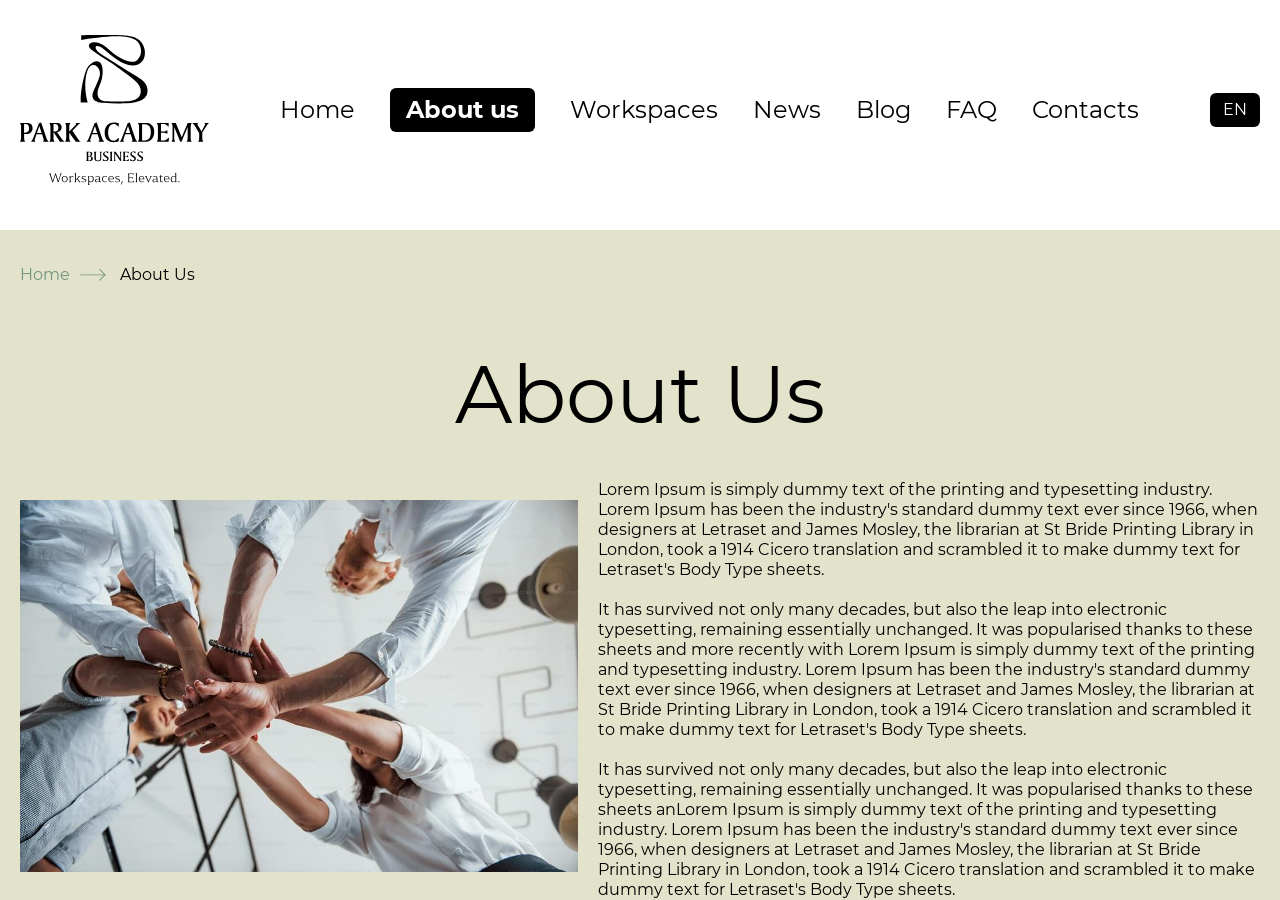
==== about.html @ 8acaa535 "8 commit" ====
<!DOCTYPE html>
<html lang="en" class="">

<head>
	<title>About</title>
	<meta charset="UTF-8">
	<meta name="format-detection" content="telephone=no">
	<!-- <style>body{opacity: 0;}</style> -->
	<link rel="stylesheet" href="css/style.min.css?_v=20261002105709">
	<link rel="shortcut icon" href="favicon.ico">
	<!-- <meta name="robots" content="noindex, nofollow"> -->
	<meta name="viewport" content="width=device-width, initial-scale=1.0">
</head>

<body class="main">
	<div class="wrapper">
		<header class="header">
			<div class="header__top">
				<div class="_container">
					<div class="header__burger">
						<span></span>
						<span></span>
						<span></span>
					</div>

					<a href="index.html" class="header__logo">
						<img src="img/logo-dark.svg" alt="Image">
					</a>

					<nav class="header__navigation">
						<a href="index.html" class="header__link ">Home</a>
						<a href="about.html" class="header__link active">About us</a>
						<a href="workspaces.html" class="header__link ">Workspaces</a>
						<a href="news.html" class="header__link ">News</a>
						<a href="news.html" class="header__link ">Blog</a>
						<a href="faq.html" class="header__link ">FAQ</a>
						<a href="contacts.html" class="header__link ">Contacts</a>
					</nav>

					<select name="lang">
						<option value="en">EN</option>
						<option value="az">AZ</option>
						<option value="ru">РУ</option>
					</select>
				</div>
			</div>
		</header>

		<div class="menu">
			<div class="menu__container">
				<nav class="menu__navigation">
					<a href="index.html" class="menu__link ">Home</a>
					<a href="about.html" class="menu__link active">About us</a>
					<a href="workspaces.html" class="menu__link ">Workspaces</a>
					<a href="news.html" class="menu__link ">News</a>
					<a href="news.html" class="menu__link ">Blog</a>
					<a href="faq.html" class="menu__link ">FAQ</a>
					<a href="contacts.html" class="menu__link ">Contacts</a>
				</nav>

				<div class="menu__contacts">
					<a href="tel:994102415005" class="menu__contact">
						<img src="img/icon/phone.svg" alt="Image">
						<span>+994 102 41 50 05</span>
					</a>
					<a href="tel:994123108040" class="menu__contact">
						<img src="img/icon/phone.svg" alt="Image">
						<span>+994 12 310 8040</span>
					</a>
					<a href="mailto:994102415005" class="menu__contact">
						<img src="img/icon/email.svg" alt="Image">
						<span>sales@parkacademy.az</span>
					</a>
				</div>

				<div class="menu__socials">
					<a href="#" class="menu__social">
						<img src="img/icon/instagram.svg" alt="Image">
					</a>
					<a href="#" class="menu__social">
						<img src="img/icon/linkeden.svg" alt="Image">
					</a>
				</div>
			</div>
		</div>

		<main class="page secondary">
			<div class="breadcrumbs">
				<div class="_container">
					<ul class="breadcrumbs__list">
						<li><a href="index.html" class="breadcrumbs__item link">Home</a></li>
						<li class="breadcrumbs__item">About Us</li>
					</ul>
				</div>
			</div>

			<section class="about-page">
				<div class="_container">
					<h2 class="about-page__title">About Us</h2>

					<div class="about-page__body">
						<img class="left" src="img/about/image02.jpg" alt="">
						<p>Lorem Ipsum is simply dummy text of the printing and typesetting industry. Lorem Ipsum has
							been the industry's standard dummy text ever since 1966, when designers at Letraset and
							James Mosley, the librarian at St Bride Printing Library in London, took a 1914 Cicero
							translation and scrambled it to make dummy text for Letraset's Body Type sheets. </p>
						<p>It has survived not only many decades, but also the leap into electronic typesetting,
							remaining essentially unchanged. It was popularised thanks to these sheets and more recently
							with Lorem Ipsum is simply dummy text of the printing and typesetting industry. Lorem Ipsum
							has been the industry's standard dummy text ever since 1966, when designers at Letraset and
							James Mosley, the librarian at St Bride Printing Library in London, took a 1914 Cicero
							translation and scrambled it to make dummy text for Letraset's Body Type sheets.</p>
						<p>It has survived not only many decades, but also the leap into electronic typesetting,
							remaining essentially unchanged. It was popularised thanks to these sheets anLorem Ipsum is
							simply dummy text of the printing and typesetting industry. Lorem Ipsum has been the
							industry's standard dummy text ever since 1966, when designers at Letraset and James Mosley,
							the librarian at St Bride Printing Library in London, took a 1914 Cicero translation and
							scrambled it to make dummy text for Letraset's Body Type sheets. </p>
						<p>It has survived not only many decades, but also the leap into electronic typesetting,
							remaining essentially unchanged. It was popularised thanks to these sheets and more recently
							with Lorem Ipsum is simply dummy text of the printing and typesetting industry. Lorem Ipsum
							has been the industry's standard dummy text ever since 1966, when designers at Letraset and
							James Mosley, the librarian at St Bride Printing Library in London, took a 1914 Cicero
							translation and scrambled it to make dummy text for Letraset's Body Type sheets. </p>
						<p>It has survived not only many decades, but also the leap into electronic typesetting,
							remaining essentially unchanged. It was popularised thanks to these sheets and more recently
							with desktop publishing software like Aldus PageMaker and Microsoft Word including versions
							of Lorem Ipsum. desktop publishing software like Aldus PageMaker and Microsoft Word
							including versions of Lorem Ipsum.d more recently with desktop publishing software like
							Aldus PageMaker and Microsoft Word including versions of Lorem Ipsum. desktop publishing
							software like Aldus PageMaker and Microsoft Word including versions of Lorem Ipsum.</p>
						<img class="right" src="img/about/image03.jpg" alt="">
						<p>Lorem Ipsum is simply dummy text of the printing and typesetting industry. Lorem Ipsum has
							been the industry's standard dummy text ever since 1966, when designers at Letraset and
							James Mosley, the librarian at St Bride Printing Library in London, took a 1914 Cicero
							translation and scrambled it to make dummy text for Letraset's Body Type sheets. </p>
						<p>It has survived not only many decades, but also the leap into electronic typesetting,
							remaining essentially unchanged. It was popularised thanks to these sheets and more recently
							with Lorem Ipsum is simply dummy text of the printing and typesetting industry. Lorem Ipsum
							has been the industry's standard dummy text ever since 1966, when designers at Letraset and
							James Mosley, the librarian at St Bride Printing Library in London, took a 1914 Cicero
							translation and scrambled it to make dummy text for Letraset's Body Type sheets.</p>
						<p>It has survived not only many decades, but also the leap into electronic typesetting,
							remaining essentially unchanged. It was popularised thanks to these sheets anLorem Ipsum is
							simply dummy text of the printing and typesetting industry. Lorem Ipsum has been the
							industry's standard dummy text ever since 1966, when designers at Letraset and James Mosley,
							the librarian at St Bride Printing Library in London, took a 1914 Cicero translation and
							scrambled it to make dummy text for Letraset's Body Type sheets. </p>
						<p>It has survived not only many decades, but also the leap into electronic typesetting,
							remaining essentially unchanged. It was popularised thanks to these sheets and more recently
							with Lorem Ipsum is simply dummy text of the printing and typesetting industry. Lorem Ipsum
							has been the industry's standard dummy text ever since 1966, when designers at Letraset and
							James Mosley, the librarian at St Bride Printing Library in London, took a 1914 Cicero
							translation and scrambled it to make dummy text for Letraset's Body Type sheets. </p>
						<p>It has survived not only many decades, but also the leap into electronic typesetting,
							remaining essentially unchanged. It was popularised thanks to these sheets and more recently
							with desktop publishing software like Aldus PageMaker and Microsoft Word including versions
							of Lorem Ipsum. desktop publishing software like Aldus PageMaker and Microsoft Word
							including versions of Lorem Ipsum.d more recently with desktop publishing software like
							Aldus PageMaker and Microsoft Word including versions of Lorem Ipsum. desktop publishing
							software like Aldus PageMaker and Microsoft Word including versions of Lorem Ipsum.</p>
					</div>
				</div>
			</section>

			<!-- <div class="info secondary">
				<div class="_container">
					<div class="info__body">
						<h1>SEO</h1>
						<p><a href="#">It has long been</a> known that readable content distracts a person evaluating a
							page's layout. The point of using Lorem Ipsum is that the text features a more or less
							natural distribution of letters—unlike, for example, "Here goes text. Here goes text"—making
							it resemble actual narrative text. Many desktop publishing and web design programs use Lorem
							Ipsum as a placeholder, and searching for the term "lorem ipsum" reveals numerous websites
							that are still in the early stages of development. Various versions of Lorem Ipsum have
							emerged over the years; some appeared by accident, while others were created intentionally
							(including humorous ones).</p>
						<blockquote>It has long been known that readable content distracts a person evaluating a page's
							layout. The point of using Lorem Ipsum is that the text features a more or less natural
							distribution of letters—unlike, for example, "Here goes text. Here goes text"—making it
							resemble actual narrative text.</blockquote>
						<p>It has long been known that readable content distracts a person evaluating a page's layout.
							The point of using Lorem Ipsum is that the text features a more or less natural distribution
							of letters—unlike, for example, "Here goes text. Here goes text"—making it resemble actual
							narrative text.</p>
						<ul>
							<li>Here goes text"—making it</li>
							<li>Here goes text"—making it</li>
						</ul>
						<p>It has long been known that readable content distracts a person evaluating a page's layout.
							The point of using Lorem Ipsum is that the text features a more or less natural distribution
							of letters—unlike, for example, "Here goes text. Here goes text"—making it resemble actual
							narrative text.</p>
						<ol>
							<li>Here goes text"—making it</li>
							<li>Here goes text"—making it</li>
						</ol>
						<table>
							<tr>
								<th>Table column name</th>
								<th>Table column name</th>
								<th>Table column name</th>
								<th>Table column name</th>
							</tr>
							<tr>
								<td>Table Content</td>
								<td>Here is also the content of the table</td>
								<td>Here is also the content of the table</td>
								<td>Table Content</td>
							</tr>
							<tr>
								<td>Table Content</td>
								<td>Here is also the content of the table</td>
								<td>Here is also the content of the table</td>
								<td>Table Content</td>
							</tr>
							<tr>
								<td>Table Content</td>
								<td>Here is also the content of the table</td>
								<td>Here is also the content of the table</td>
								<td>Table Content</td>
							</tr>
							<tr>
								<td>Table Content</td>
								<td>Here is also the content of the table</td>
								<td>Here is also the content of the table</td>
								<td>Table Content</td>
							</tr>
						</table>
						<h1>H1 Heading — 100 px</h1>
						<h2>H2 Heading — 70 px</h2>
						<h3>H3 Heading — 60 px</h3>
						<h4>H4 Heading — 45 px</h4>
						<h5>H5 Heading — 22 px</h5>
						<h6>H6 Heading — 20 px</h6>
					</div>
				</div>
			</div> -->
		</main>

		<footer class="footer">
			<div class="_container">
				<a href="index.html" class="footer__logo">
					<img src="img/logo-dark.svg" alt="Image">
				</a>

				<div class="footer__adress">Landau St.16, Baku, Azerbaijan</div>

				<div class="footer__contacts">
					<a href="tel:994102415005" class="footer__contact">
						<svg width="18" height="18" viewBox="0 0 18 18" fill="none" xmlns="http://www.w3.org/2000/svg">
							<path d="M1.75738 1.16935L2.63381 0.292922C3.02433 -0.0976021 3.6575 -0.0976027 4.04802 0.292922L6.84434 3.08924C7.23486 3.47976 7.23486 4.11292 6.84434 4.50345L4.92037 6.42741C4.60576 6.74203 4.52776 7.22266 4.72674 7.62062C5.87701 9.92116 7.74241 11.7866 10.043 12.9368C10.4409 13.1358 10.9215 13.0578 11.2362 12.7432L13.1601 10.8192C13.5507 10.4287 14.1838 10.4287 14.5743 10.8192L17.3707 13.6156C17.7612 14.0061 17.7612 14.6392 17.3707 15.0298L16.4942 15.9062C14.3829 18.0175 11.0403 18.2551 8.65158 16.4636L7.02212 15.2415C5.27859 13.9338 3.72977 12.385 2.42212 10.6415L1.20002 9.01199C-0.591519 6.62327 -0.353968 3.2807 1.75738 1.16935Z" />
						</svg>
						<span>+994 102 41 50 05</span>
					</a>
					<a href="tel:994123108040" class="footer__contact">
						<svg width="18" height="18" viewBox="0 0 18 18" fill="none" xmlns="http://www.w3.org/2000/svg">
							<path d="M1.75738 1.16935L2.63381 0.292922C3.02433 -0.0976021 3.6575 -0.0976027 4.04802 0.292922L6.84434 3.08924C7.23486 3.47976 7.23486 4.11292 6.84434 4.50345L4.92037 6.42741C4.60576 6.74203 4.52776 7.22266 4.72674 7.62062C5.87701 9.92116 7.74241 11.7866 10.043 12.9368C10.4409 13.1358 10.9215 13.0578 11.2362 12.7432L13.1601 10.8192C13.5507 10.4287 14.1838 10.4287 14.5743 10.8192L17.3707 13.6156C17.7612 14.0061 17.7612 14.6392 17.3707 15.0298L16.4942 15.9062C14.3829 18.0175 11.0403 18.2551 8.65158 16.4636L7.02212 15.2415C5.27859 13.9338 3.72977 12.385 2.42212 10.6415L1.20002 9.01199C-0.591519 6.62327 -0.353968 3.2807 1.75738 1.16935Z" />
						</svg>
						<span>+994 12 310 8040</span>
					</a>
				</div>

				<a href="mailto:sales@parkacademy.az" class="footer__mail">
					<svg width="24" height="18" viewBox="0 0 24 18" fill="none" xmlns="http://www.w3.org/2000/svg">
						<path d="M23.1396 5.00195C23.1414 5.3136 23.1426 5.6457 23.1426 6V12C23.1426 14.8284 23.1424 16.2424 22.2637 17.1211C21.385 17.9997 19.971 18 17.1426 18H6C3.17157 18 1.75759 17.9998 0.878906 17.1211C0.000226612 16.2424 0 14.8284 0 12V6C0 5.6457 0.000226101 5.3136 0.00195312 5.00195L10.5996 10.8906C11.2037 11.2262 11.9389 11.2262 12.543 10.8906L23.1396 5.00195ZM17.1426 0C19.971 0 21.385 0.00027047 22.2637 0.878906C22.7301 1.34533 22.9471 1.96266 23.0498 2.8623C22.9159 2.87472 22.7823 2.91392 22.6572 2.9834L11.5713 9.1416L0.485352 2.9834C0.35995 2.91377 0.225991 2.87461 0.0917969 2.8623C0.194464 1.9626 0.412464 1.34535 0.878906 0.878906C1.75759 0.000226594 3.17157 0 6 0H17.1426Z" />
					</svg>
					<span>sales@parkacademy.az</span>
				</a>

				<div class="footer__socials">
					<a href="#" class="footer__social">
						<svg width="20" height="20" viewBox="0 0 20 20" fill="none" xmlns="http://www.w3.org/2000/svg">
							<path d="M10 1.80723C12.6506 1.80723 13.0121 1.80723 14.0964 1.80723C14.7479 1.80723 15.1792 1.91733 15.502 2.0259C15.7711 2.11642 16.0317 2.23106 16.288 2.35321C16.591 2.49757 16.8497 2.63283 17.1084 2.89157C17.4699 3.25301 17.7108 3.61446 17.8313 4.09639C17.9518 4.45783 18.0723 4.93976 18.1928 5.90362C18.1928 6.98795 18.1928 7.22892 18.1928 10C18.1928 12.7711 18.1928 13.0121 18.1928 14.0964C18.1928 14.7479 18.0827 15.1792 17.9741 15.502C17.8836 15.7711 17.7689 16.0317 17.6468 16.288C17.5024 16.591 17.3672 16.8497 17.1084 17.1084C16.747 17.4699 16.3855 17.7108 15.9036 17.8313C15.5422 17.9518 15.0602 18.0723 14.0964 18.1928C13.0121 18.1928 12.7711 18.1928 10 18.1928C7.22892 18.1928 6.98795 18.1928 5.90362 18.1928C5.25208 18.1928 4.82076 18.0827 4.498 17.9741C4.2289 17.8836 3.96826 17.7689 3.71197 17.6468C3.40904 17.5024 3.1503 17.3672 2.89157 17.1084C2.53012 16.747 2.28916 16.3855 2.16868 15.9036C2.04819 15.5422 1.92771 15.0602 1.80723 14.0964C1.80723 13.0121 1.80723 12.7711 1.80723 10C1.80723 7.22892 1.80723 6.98795 1.80723 5.90362C1.80723 5.25208 1.91733 4.82076 2.0259 4.498C2.11642 4.2289 2.23106 3.96826 2.3532 3.71196C2.49757 3.40904 2.63283 3.1503 2.89157 2.89157C3.25301 2.53012 3.61446 2.28916 4.09639 2.16868C4.45783 2.04819 4.93976 1.92771 5.90362 1.80723C6.98795 1.80723 7.3494 1.80723 10 1.80723ZM10 0C7.22892 0 6.98795 0 5.90362 0C4.81928 0 4.09639 0.240965 3.49398 0.481928C2.89157 0.722892 2.28916 1.08434 1.68675 1.68675C1.08434 2.28916 0.843374 2.77109 0.481928 3.49398C0.240965 4.09639 0.120482 4.81928 0 5.90362C0 6.98795 0 7.3494 0 10C0 12.7711 0 13.0121 0 14.0964C0 15.1807 0.240965 15.9036 0.481928 16.506C0.722892 17.1084 1.08434 17.7108 1.68675 18.3133C2.28916 18.9157 2.77109 19.1566 3.49398 19.5181C4.09639 19.759 4.81928 19.8795 5.90362 20C6.98795 20 7.3494 20 10 20C12.6506 20 13.0121 20 14.0964 20C15.1807 20 15.9036 19.759 16.506 19.5181C17.1084 19.2771 17.7108 18.9157 18.3133 18.3133C18.9157 17.7108 19.1566 17.2289 19.5181 16.506C19.759 15.9036 19.8795 15.1807 20 14.0964C20 13.0121 20 12.6506 20 10C20 7.3494 20 6.98795 20 5.90362C20 4.81928 19.759 4.09639 19.5181 3.49398C19.2771 2.89157 18.9157 2.28916 18.3133 1.68675C17.7108 1.08434 17.2289 0.843374 16.506 0.481928C15.9036 0.240965 15.1807 0.120482 14.0964 0C13.0121 0 12.7711 0 10 0Z" />
							<path d="M10 4.81928C7.10843 4.81928 4.81928 7.10843 4.81928 10C4.81928 12.8916 7.10843 15.1807 10 15.1807C12.8916 15.1807 15.1807 12.8916 15.1807 10C15.1807 7.10843 12.8916 4.81928 10 4.81928ZM10 13.3735C8.19277 13.3735 6.62651 11.9277 6.62651 10C6.62651 8.19277 8.07229 6.62651 10 6.62651C11.8072 6.62651 13.3735 8.07229 13.3735 10C13.3735 11.8072 11.8072 13.3735 10 13.3735Z" />
							<path d="M15.3012 5.90362C15.9666 5.90362 16.506 5.3642 16.506 4.6988C16.506 4.03339 15.9666 3.49398 15.3012 3.49398C14.6358 3.49398 14.0964 4.03339 14.0964 4.6988C14.0964 5.3642 14.6358 5.90362 15.3012 5.90362Z" />
						</svg>
					</a>
					<a href="#" class="footer__social">
						<svg width="15" height="15" viewBox="0 0 15 15" fill="none" xmlns="http://www.w3.org/2000/svg">
							<path d="M15 8.7444V12.6457C15 13.5373 14.2772 14.2601 13.3857 14.2601C12.4941 14.2601 11.7713 13.5373 11.7713 12.6457V9.08072C11.7713 7.80269 11.3004 6.92825 10.157 6.92825C9.28251 6.92825 8.74439 7.53363 8.5426 8.07175C8.47534 8.27354 8.40807 8.5426 8.40807 8.87892V12.6519C8.40807 13.5401 7.68808 14.2601 6.79993 14.2601C5.90694 14.2601 5.18484 13.535 5.19031 12.642C5.20104 10.8919 5.21475 8.11182 5.20699 6.31437C5.20309 5.41012 5.95146 4.64126 6.85572 4.64126H8.11627C8.27743 4.64126 8.40807 4.7719 8.40807 4.93306C8.40807 5.22901 8.8483 5.36877 9.06794 5.17042C9.55051 4.73463 10.2572 4.3722 11.3004 4.3722C13.3856 4.3722 15 5.78475 15 8.7444ZM1.81614 0C0.739908 0 0 0.73991 0 1.68161C0 2.62332 0.672645 3.36323 1.74888 3.36323C2.89238 3.36323 3.56502 2.62332 3.56502 1.68161C3.63229 0.672646 2.95964 0 1.81614 0ZM0.201793 12.6457C0.201793 13.5373 0.924562 14.2601 1.81614 14.2601C2.70772 14.2601 3.43049 13.5373 3.43049 12.6457V6.25561C3.43049 5.36403 2.70772 4.64126 1.81614 4.64126C0.924562 4.64126 0.201793 5.36403 0.201793 6.25561V12.6457Z" />
						</svg>
					</a>
				</div>

				<div class="footer__copy">© 2026 Park Academy</div>
			</div>
		</footer>
	</div>
	<script src="js/app.min.js?_v=20261002105709"></script>
</body>

</html>
---- css/style.min.css ----
@font-face{font-family:Montserrat;font-display:swap;src:url(../fonts/Montserrat-Bold.woff2) format("woff2");font-weight:700;font-style:normal}@font-face{font-family:Montserrat;font-display:swap;src:url(../fonts/Montserrat-Regular.woff2) format("woff2");font-weight:400;font-style:normal}@font-face{font-family:PlusJakartaSans;font-display:swap;src:url(../fonts/PlusJakartaSans-Regular.woff2) format("woff2");font-weight:400;font-style:normal}*{padding:0;margin:0;border:0}*,*::after,*::before{box-sizing:border-box}*::after,*::before{display:inline-block}body,html{height:100%;overflow:hidden;min-width:320px}body{color:#000;font-family:Montserrat,sans-serif;font-size:1rem;line-height:1.25;-ms-text-size-adjust:100%;-moz-text-size-adjust:100%;-webkit-text-size-adjust:100%;-webkit-font-smoothing:antialiased;-moz-osx-font-smoothing:grayscale}button,input,textarea{font-family:Montserrat,sans-serif;font-size:inherit;line-height:inherit;color:inherit;background-color:rgba(0,0,0,0)}input,textarea{width:100%}label{display:inline-block}button,option,select{cursor:pointer}a{display:inline-block;color:inherit;text-decoration:none}ul li{list-style:none}img{vertical-align:top}h1,h2,h3,h4,h5,h6{font-weight:inherit;font-size:inherit}html{scroll-behavior:smooth}.main{background-color:#fff}.main-main{background-color:#e3e2ca}.wrapper{height:100%;display:flex;flex-direction:column;overflow-y:auto;overflow-x:hidden;-webkit-overflow-scrolling:touch}.wrapper>main{flex:1 1 auto}.wrapper>*{min-width:0}.lock .wrapper{overflow:hidden;touch-action:none;-ms-scroll-chaining:none;overscroll-behavior:none}.page.secondary{background-color:#e3e2ca}._container{padding:0 14px}.header{position:relative;padding:30px 0 15px;background-color:#fff}.header.header-main{height:100vh;padding:30px 0 60px;background-color:#000}.loaded .header.header-main{height:auto}.header__top{position:relative}.menu-active .header__top{z-index:32}.header__top ._container{display:flex;align-items:center;justify-content:space-between;gap:10px}.header__burger{position:relative;width:38px;height:25px}.header__burger span{position:absolute;left:0;width:100%;height:3px;background-color:#000;transition:all .5s ease}.header-main .header__burger span{background-color:#fff}.menu-active .header__burger span{background-color:#000}.menu-active .header__burger span:first-child{top:calc(50% - 1.5px);-webkit-transform:rotate(45deg);transform:rotate(45deg)}.menu-active .header__burger span:nth-child(2){opacity:0;visibility:hidden}.menu-active .header__burger span:last-child{top:calc(50% - 1.5px);-webkit-transform:rotate(-45deg);transform:rotate(-45deg)}.header__burger span:first-child{top:0}.header__burger span:nth-child(2){top:calc(50% - 1.5px);width:22px}.header__burger span:last-child{bottom:0}.header__logo{height:78px;transition:all .5s ease}.menu-active .header__logo{opacity:0;visibility:hidden}.header__logo img{height:100%}.header__navigation{display:none}.header__video{position:relative;margin:20px 0 5px;padding-top:55%;overflow:hidden}.header__video::before{content:"";position:absolute;z-index:2;top:0;left:0;width:100%;height:100%;background:linear-gradient(to bottom,rgba(0,0,0,.65) 0,rgba(0,0,0,.05) 100%)}.header__video video{position:absolute;z-index:1;top:50%;left:50%;-webkit-transform:translate(-50%,-50%);transform:translate(-50%,-50%);width:100%;height:100%;-o-object-fit:cover;object-fit:cover}.header__content{position:relative}.header__title{margin-bottom:20px;max-width:880px;font-size:53px;font-weight:700;font-family:PlusJakartaSans,sans-serif;color:#fff;opacity:0;-webkit-transform:translateX(-200px);transform:translateX(-200px);transition:all 2s cubic-bezier(.16,1,.3,1)}.header__title._watcher-view{opacity:1;-webkit-transform:translateX(0);transform:translateX(0)}.header__border{margin-bottom:35px;height:14px;background-color:#73957f;border-radius:18px;opacity:0;width:0;transition:all 2s cubic-bezier(.16,1,.3,1)}.header__border._watcher-view{opacity:1;width:35%}.header__text{margin-bottom:35px;max-width:850px;font-family:PlusJakartaSans,sans-serif;color:#fff;opacity:0;-webkit-transform:scale(0);transform:scale(0);transition:all 2s cubic-bezier(.16,1,.3,1)}.header__text._watcher-view{opacity:1;-webkit-transform:scale(1);transform:scale(1)}.header__button-container{display:flex;justify-content:flex-start}.header__button-container._watcher-view .header__button{opacity:1;-webkit-transform:translateY(0);transform:translateY(0)}.header__button{opacity:0;-webkit-transform:translateY(200px);transform:translateY(200px);transition:all 2s cubic-bezier(.16,1,.3,1)}.menu{position:fixed;z-index:30;top:0;left:0;width:100%;height:100vh;background-color:#fff;background-image:url(../img/logo-bg.svg);background-position:center;background-size:auto 100%;background-repeat:no-repeat;overflow:hidden;-webkit-transform:scale(0);transform:scale(0);opacity:0;visibility:hidden;transition:all .8s ease}.menu.active{-webkit-transform:scale(1);transform:scale(1);opacity:1;visibility:visible}.menu__container{position:absolute;top:110px;left:0;width:100%;height:calc(100vh - 110px);padding:0 15px 60px;overflow-y:auto}.menu__navigation{margin-bottom:50px;display:flex;flex-direction:column;align-items:flex-start;gap:25px}.menu__link{font-size:32px}.menu__link.active{padding:7px 16px;color:#fff;background-color:#000;border-radius:6px}.menu__contacts{margin-bottom:25px;display:flex;flex-direction:column;gap:30px}.menu__contact{display:flex;align-items:center;gap:7px}.menu__contact span{font-size:24px;font-weight:700;white-space:nowrap}.menu__socials{display:flex;gap:35px}.menu__social{width:40px;height:40px}.menu__social img{width:100%;height:100%}.footer{padding:80px 0}.footer ._container{display:flex;flex-direction:column;align-items:center}.footer__logo{margin-bottom:40px;height:190px}.footer__logo img{height:100%}.footer__adress{margin-bottom:70px;font-size:24px;text-align:center}.footer__contacts{margin-bottom:40px;display:flex;flex-direction:column;align-items:center;gap:20px}.footer__contact{display:flex;align-items:center;gap:15px}.footer__contact svg{width:20px;height:20px;fill:#000;transition:fill .5s ease}.footer__contact span{font-size:24px;font-weight:700;transition:color .5s ease}.footer__mail{margin-bottom:40px;display:flex;align-items:center;gap:15px}.footer__mail svg{width:25px;height:20px;fill:#000;transition:fill .5s ease}.footer__mail span{font-size:24px;font-weight:700;transition:color .5s ease}.footer__socials{margin-bottom:40px;display:flex;justify-content:center;gap:35px}.footer__social{display:flex;align-items:center;justify-content:center;width:40px;height:40px;background-color:#73957f;border:2px solid #73957f;border-radius:6px;transition:all .5s ease}.footer__social svg{width:20px;height:20px;fill:#e3e2ca;transition:fill .5s ease}.footer__copy{text-align:center}body::after{content:"";background-color:rgba(31,41,34,.95);position:fixed;width:100%;height:100%;top:0;left:0;opacity:0;transition:opacity .8s ease 0s;pointer-events:none;z-index:149}.popup_show body::after{opacity:1}.popup{position:fixed;top:0;left:0;bottom:0;right:0;transition:visibility .8s ease 0s;visibility:hidden;pointer-events:none}.popup.popup_show{z-index:150;visibility:visible;overflow:hidden;pointer-events:auto}.popup.popup_show .popup__content{visibility:visible;-webkit-transform:scale(1);transform:scale(1)}.popup__wrapper{display:flex;flex-direction:column;align-items:center;flex:1 1 auto;width:100%;height:100%;display:flex;justify-content:center;align-items:center}.popup__content{position:relative;display:flex;flex-direction:column;gap:20px;padding:95px 0 0;visibility:hidden;-webkit-transform:scale(0);transform:scale(0);transition:-webkit-transform .3s ease 0s;transition:transform .3s ease 0s;transition:transform .3s ease 0s,-webkit-transform .3s ease 0s;width:100%;max-width:880px;height:100%}.popup__close{position:absolute;top:50px;left:15px;margin-bottom:25px;width:22px;height:22px;cursor:pointer}.popup__close::after,.popup__close::before{content:"";display:block;position:absolute;top:50%;left:50%;width:30px;height:3px;background-color:#fff;border-radius:20px;transition:all .5s ease}.popup__close::before{-webkit-transform:translate(-50%,-50%) rotate(45deg);transform:translate(-50%,-50%) rotate(45deg)}.popup__close::after{-webkit-transform:translate(-50%,-50%) rotate(-45deg);transform:translate(-50%,-50%) rotate(-45deg)}.popup__title{font-size:30px;line-height:120%;font-weight:700;text-align:center}.popup__form{display:flex;flex-direction:column;align-items:center;gap:10px}.popup__form-title{margin-bottom:10px;align-self:start;line-height:120%}.popup__button{position:relative;margin-top:30px;padding:10px 20px!important;cursor:pointer}.popup__button input{display:block;position:absolute;z-index:2;top:0;left:0;width:100%;height:100%;opacity:0;cursor:pointer}.select{min-width:0;position:relative;width:50px}.select__body{position:relative}.select__title{position:relative;z-index:2;cursor:pointer;width:100%}.select__value{display:flex;min-width:0;align-items:center;padding:7px 10px;text-align:center;gap:.625rem;color:#fff;background-color:#000;border-radius:6px;transition:all .5s ease}.header-main .select__value{background-color:#73957f}.menu-active .select__value{background-color:#000}._select-open .select__value{border-radius:6px 6px 0 0}.select.error .select__value{color:red}.select__content{flex:1 1 auto;overflow:hidden;font-size:16px;text-transform:uppercase;text-overflow:ellipsis;white-space:nowrap}.select__options{position:absolute;z-index:1;left:0;top:100%;min-width:100%;padding:0;color:#fff;background-color:#000;border-radius:0 0 6px 6px;overflow:hidden}.header-main .select__options{top:calc(100% - 1px);color:#73957f;background-color:#e3e2ca}.menu-active .select__options{top:100%;color:#fff;background-color:#000}.select__scroll{display:flex;flex-direction:column;overflow-y:auto}.select__scroll::-webkit-scrollbar{width:4px}.select__scroll::-webkit-scrollbar-track{background:#fff}.select__scroll::-webkit-scrollbar-thumb{background:#888;border-radius:4px}.select__scroll::-webkit-scrollbar-thumb:hover{background:#555}.select__option{position:relative;width:100%;padding:10px;transition:all .5s ease}.select__option::before{content:"";position:absolute;top:0;left:3px;width:calc(100% - 6px);height:1px;background-color:#fff}.header-main .select__option::before{background-color:#73957f}.menu-active .select__option::before{background-color:#fff}.select__option._select-selected{color:#73957f}.select__row{display:flex;align-items:center;gap:12px}.select__asset img{height:20px}.select__label{flex-shrink:0;white-space:nowrap}.button{padding:30px 60px;display:flex;justify-content:center;align-items:center;gap:10px;background-color:#73957f;border:1px solid #73957f;border-radius:28px;transition:all .5s ease}.button span{color:#fff;transition:color .5s ease}.button svg{transition:all .5s ease}.button.stroke svg{stroke:#fff}.button.fill svg{fill:#fff}.button.secondary{background-color:#e3e2ca;border:1px solid #e3e2ca}.button.secondary span{color:#000}.button.secondary.stroke svg{stroke:#000}.button.secondary.fill svg{fill:#000}.button.brown span{color:#e3e2ca}.button.brown.stroke svg{stroke:#e3e2ca}.button.brown.fill svg{fill:#e3e2ca}.section{padding:80px 0}.section__title{margin-bottom:25px;font-size:60px}.about{padding:45px 0 80px;background-image:url(../img/logo-bg.svg);background-position:center;background-size:auto 100%;background-repeat:no-repeat}.about__body{display:flex;flex-direction:column;gap:25px}.about__image{position:relative;padding-top:68%;overflow:hidden;border-radius:28px}.about__image img{position:absolute;top:50%;left:50%;-webkit-transform:translate(-50%,-50%);transform:translate(-50%,-50%);width:100%;height:100%;-o-object-fit:cover;object-fit:cover}.about__content-inner{display:flex;flex-direction:column;gap:20px}.about__content-title{font-size:40px;text-transform:uppercase}.about__text{font-family:PlusJakartaSans,sans-serif}.about__button{margin-top:25px;padding:30px 10px}.work-main{background-color:#fff}.work-main__title{margin-bottom:110px;font-size:45px}.work-main__body{margin-bottom:50px;display:flex;flex-direction:column;gap:50px;min-width:0}.work-main__gallery{position:relative;aspect-ratio:364/230}.work-main__gallery-slide{position:absolute;top:0;left:0;width:100%;height:100%;display:flex;align-items:center;gap:14px;background-color:#fff;opacity:1;-webkit-transform:scale(1);transform:scale(1);transition:opacity 1.5s ease,visibility 1.5s ease,-webkit-transform 1.5s ease;transition:opacity 1.5s ease,transform 1.5s ease,visibility 1.5s ease;transition:opacity 1.5s ease,transform 1.5s ease,visibility 1.5s ease,-webkit-transform 1.5s ease}.work-main__gallery-slide[hidden]{opacity:0;visibility:hidden;pointer-events:none;-webkit-transform:scale(0);transform:scale(0)}.work-main__gallery-left{flex:0 0 calc(45% - 7px);width:calc(45% - 7px);display:flex;align-items:center;height:100%}.work-main__gallery-left .work-main__gallery-image{width:100%;aspect-ratio:165/190}.work-main__gallery-image{position:relative;overflow:hidden;border-radius:28px}.work-main__gallery-image img{position:absolute;left:50%;top:50%;-webkit-transform:translate(-50%,-50%);transform:translate(-50%,-50%);width:100%;height:100%;-o-object-fit:cover;object-fit:cover}.work-main__gallery-right{flex:0 0 calc(55% - 7px);width:calc(55% - 7px);height:100%;display:flex;flex-direction:column;gap:14px}.work-main__gallery-right .work-main__gallery-image{flex:0 0 calc(50% - 7px);height:calc(50% - 7px)}.work-main__gallery-right .work-main__gallery-image:first-child{width:100%}.work-main__gallery-right .work-main__gallery-image:last-child{width:85%}.work-main__navigation{display:flex;flex-direction:column;gap:5px}.work-main__nav-item{padding:20px 0;display:flex;align-items:center;gap:0;background-color:rgba(0,0,0,0);border-radius:28px;cursor:pointer;opacity:0;-webkit-transform:translateX(400px);transform:translateX(400px);transition:background-color .5s ease,opacity 2s cubic-bezier(.16,1,.3,1),-webkit-transform 2s cubic-bezier(.16,1,.3,1);transition:background-color .5s ease,opacity 2s cubic-bezier(.16,1,.3,1),transform 2s cubic-bezier(.16,1,.3,1);transition:background-color .5s ease,opacity 2s cubic-bezier(.16,1,.3,1),transform 2s cubic-bezier(.16,1,.3,1),-webkit-transform 2s cubic-bezier(.16,1,.3,1)}._watcher-view>.work-main__nav-item{opacity:1;-webkit-transform:translateX(0);transform:translateX(0)}.work-main__nav-item:hover:not(._tab-active) span{color:#73957f}.work-main__nav-item._tab-active{padding:20px 30px;gap:10px;background-color:#e3e2ca;cursor:default}.work-main__nav-item._tab-active img{width:33px;opacity:1;visibility:visible}.work-main__nav-item img{width:0;height:33px;opacity:0;visibility:hidden;transition:all .3s ease}.work-main__nav-item span{font-size:20px;transition:all .3s ease}.work-main__footer{display:flex;flex-direction:column;gap:40px}.work-main__footer._watcher-view .work-main__button-wrap{opacity:1;-webkit-transform:translateX(0);transform:translateX(0)}.work-main__button-wrap{max-width:300px;opacity:0;transition:all 2s cubic-bezier(.16,1,.3,1)}.work-main__button-wrap:first-child{-webkit-transform:translateX(-400px);transform:translateX(-400px)}.work-main__button-wrap:last-child{-webkit-transform:translateX(400px);transform:translateX(400px)}.work-main__button{gap:15px;padding:25px}.news-main{background-image:url(../img/logo-bg.svg);background-position:center 50px;background-size:auto 650px;background-repeat:no-repeat}.news-main__subtitle{display:none}.news-main__body{display:flex;flex-wrap:wrap;gap:24px;margin-bottom:45px}.news-main__item{flex:0 0 100%;width:100%;display:flex;flex-direction:column;border-radius:14px;transition:box-shadow .5s ease}.news-main__item._watcher-view .news-main__item-wrap{opacity:1;-webkit-transform:translateY(0);transform:translateY(0)}.news-main__item-wrap{display:flex;flex-direction:column;padding-bottom:30px;width:100%;height:100%;background-color:#ebe7dd;border-radius:14px;overflow:hidden;opacity:0;-webkit-transform:translateY(400px);transform:translateY(400px);transition:box-shadow .5s ease,opacity 2s cubic-bezier(.16,1,.3,1),-webkit-transform 2s cubic-bezier(.16,1,.3,1);transition:box-shadow .5s ease,opacity 2s cubic-bezier(.16,1,.3,1),transform 2s cubic-bezier(.16,1,.3,1);transition:box-shadow .5s ease,opacity 2s cubic-bezier(.16,1,.3,1),transform 2s cubic-bezier(.16,1,.3,1),-webkit-transform 2s cubic-bezier(.16,1,.3,1)}.news-main__item-image{position:relative;margin-bottom:15px;padding-top:80%;overflow:hidden}.news-main__item-image img{position:absolute;top:50%;left:50%;-webkit-transform:translate(-50%,-50%);transform:translate(-50%,-50%);width:100%;height:100%;-o-object-fit:cover;object-fit:cover}.news-main__item-row{margin-bottom:30px;display:flex;align-items:center;gap:45px;padding:0 15px;color:#73957f}.news-main__item-num{font-size:22px;font-weight:700}.news-main__item-date{font-size:22px}.news-main__item-title{flex:1 1 auto;margin-bottom:90px;padding:0 15px;font-size:32px;font-weight:700}.news-main__item-btn-wrap{padding:0 15px;display:flex;justify-content:start}.news-main__item-btn{padding:16px 40px}.news-main__btn-wrap{display:flex;justify-content:start}.news-main__btn-wrap._watcher-view .news-main__btn{opacity:1;-webkit-transform:translateY(0);transform:translateY(0)}.news-main__btn{padding:25px 40px;font-size:24px;opacity:0;-webkit-transform:translateY(400px);transform:translateY(400px);transition:all 2s cubic-bezier(.16,1,.3,1)}.blog{padding:80px 0 50px 0;background-color:#fff}.blog__body{display:flex;flex-direction:column;gap:80px}.blog__content{display:flex;flex-direction:column;gap:20px}.blog__image{position:relative;padding-top:115%;border-radius:28px;overflow:hidden;transition:box-shadow .5s ease}.blog__image img{position:absolute;top:50%;left:50%;-webkit-transform:translate(-50%,-50%);transform:translate(-50%,-50%);width:100%;height:100%;-o-object-fit:cover;object-fit:cover}.blog__date{text-transform:uppercase}.blog__content-title{font-size:40px}.blog__text{font-family:PlusJakartaSans,sans-serif}.blog__btn-wrap{display:flex;justify-content:start;margin-top:30px}.blog__btn{padding:25px 60px}.blog__btn span{font-size:24px}.blog__list{display:flex;flex-direction:column;gap:30px}.blog__article{padding-bottom:30px;border-bottom:1px solid #000}.blog__article:last-child{padding-bottom:0;border-bottom:none}.blog__article-wrap{display:flex;flex-direction:column;gap:15px;border-radius:28px;transition:box-shadow .5s ease}.blog__article-img{position:relative;padding-top:53%;border-radius:28px;overflow:hidden}.blog__article-img img{position:absolute;top:50%;left:50%;-webkit-transform:translate(-50%,-50%);transform:translate(-50%,-50%);width:100%;height:100%;-o-object-fit:cover;object-fit:cover}.blog__article-content{display:flex;flex-direction:column;gap:15px}.blog__article-date{text-transform:uppercase}.blog__article-title{font-size:24px}.info{padding:40px 0 80px;background-color:#fff}.info.secondary{background-color:rgba(0,0,0,0)}.info.secondary blockquote{background-color:#fff}.info.secondary table td,.info.secondary table th{background-color:#fff}.info__body{display:flex;flex-direction:column;gap:20px}.info__body h1{font-size:60px}.info__body h1:first-child{text-align:center}.info__body h2{font-size:50px}.info__body h3{font-size:32px}.info__body h4{font-size:22px}.info__body h5{font-size:20px}.info__body h6{font-size:18px}.info__body img{display:inline-block;width:100%}.info__body a{color:#73957f;text-decoration:underline;transition:all .5s ease}.info__body blockquote{padding:25px 20px;background-color:#e3e2ca;border-radius:10px}.info__body ol,.info__body ul{display:flex;flex-direction:column;gap:5px}.info__body ol li,.info__body ul li{list-style-position:inside}.info__body ul li{list-style-type:disc}.info__body table{width:100%;border-collapse:collapse}.info__body table td,.info__body table th{padding:12px 15px;min-width:200px}.info__body table th{text-align:left;color:#000;border:1px solid #b5b5b5}.info__body table td{border:1px solid #b5b5b5}.info__body table tr:nth-child(2) td{border-top:none}.info__table{width:100%;padding-bottom:10px;overflow-x:auto}.breadcrumbs{padding-top:20px}.breadcrumbs__list{display:flex;gap:50px;padding-bottom:5px;overflow-x:auto}.breadcrumbs__item{display:flex;align-items:center;font-size:14px;white-space:nowrap}.breadcrumbs__item.link{position:relative;color:#73957f;transition:color .5s ease}.breadcrumbs__item.link::after{content:"";position:absolute;top:calc(50% - 6px);left:calc(100% + 10px);width:26px;height:12px;background:url(../img/icon/arrow-bc.svg) center/100% no-repeat}.workspaces{padding:45px 0 50px}.workspaces__title{font-size:50px}.workspaces__section{margin-bottom:85px}.workspaces__section:last-child{margin-bottom:0}.workspaces__section-title{margin-bottom:20px;font-size:35px}.workspaces__body{display:flex;flex-direction:column;gap:20px}.workspaces__gallery{display:flex;align-items:center;gap:14px;width:100%;aspect-ratio:365/230}.workspaces__gallery-left{flex:0 0 calc(45% - 7px);width:calc(45% - 7px);height:100%;display:flex;align-items:center}.workspaces__gallery-left .workspaces__gallery-image{width:100%;height:100%}.workspaces__gallery-left .workspaces__gallery-image.small{height:80%}.workspaces__gallery-image{position:relative;border-radius:14px;overflow:hidden}.workspaces__gallery-image img{position:absolute;left:50%;top:50%;-webkit-transform:translate(-50%,-50%);transform:translate(-50%,-50%);width:100%;height:100%;-o-object-fit:cover;object-fit:cover}.workspaces__gallery-right{flex:0 0 calc(55% - 7px);width:calc(55% - 7px);height:100%;display:flex;flex-direction:column;gap:14px}.workspaces__gallery-right .workspaces__gallery-image{flex:0 0 calc(50% - 7px);height:calc(50% - 7px);width:100%}.workspaces__gallery-right .workspaces__gallery-image.small{width:85%}.workspaces__content-inner{display:flex;flex-direction:column}.workspaces__content-title{margin-bottom:15px;font-size:25px}.workspaces__content-body{margin-bottom:45px;display:flex;flex-direction:column;gap:15px}.workspaces__content-body h5{font-weight:700}.workspaces__content-body ul{display:inline-flex;flex-direction:column;gap:5px}.workspaces__content-body ul li{list-style-type:disc;list-style-position:inside}.workspaces__button{padding:30px 20px;width:100%;max-width:500px}.news{padding:65px 0 50px}.news__title{margin-bottom:35px;font-size:50px}.news__body{display:flex;flex-wrap:wrap;gap:24px}.news__item{flex:0 0 100%;width:100%;display:flex;flex-direction:column;transition:box-shadow .5s ease}.news__item._watcher-view .news__item-wrap{opacity:1;-webkit-transform:translateY(0);transform:translateY(0)}.news__item-wrap{display:flex;flex-direction:column;padding:12px;width:100%;height:100%;background-color:#fff;opacity:0;-webkit-transform:translateY(400px);transform:translateY(400px);transition:all 2s cubic-bezier(.16,1,.3,1)}.news__item-date{margin-bottom:25px;font-size:14px;text-align:center;color:#73957f}.news__item-title{flex:1 1 auto;margin-bottom:5px;font-size:20px;font-weight:700;text-transform:uppercase}.news__item-content{position:relative;padding-top:95%;overflow:hidden}.news__item-content img{position:absolute;z-index:1;top:50%;left:50%;width:100%;height:100%;-o-object-fit:cover;object-fit:cover;-webkit-transform:translate(-50%,-50%);transform:translate(-50%,-50%)}.news__item-text{position:absolute;z-index:2;top:0;left:0;width:100%;min-height:83px;padding:16px 12px;background-color:rgba(255,255,255,.85);font-size:14px}.news__item-btn{position:absolute;z-index:2;right:10px;bottom:10px;padding:10px;display:flex;align-items:center;gap:14px;background-color:rgba(255,255,255,.5);transition:all .5s ease}.news__item-btn span{font-size:16px}.news__item-btn img{position:static;-webkit-transform:translate(0,0);transform:translate(0,0);width:45px;height:12px}.article{padding:45px 0 0}.article__date{margin-bottom:25px}.article__title{margin-bottom:35px;font-size:50px}.article__content p{margin-bottom:20px}.article__content p:last-child{margin-bottom:0}.article__content img{display:inline-block;margin-bottom:20px;width:100%}.faq{padding:45px 0 80px}.faq__spollers{display:flex;flex-direction:column;gap:20px;max-width:1200px;margin:0 auto}.faq__item{border:1px solid #000}.faq__item-title{position:relative;padding:10px 60px 10px 15px;font-size:20px;font-weight:700;list-style:none}.faq__item-title::after{content:"";position:absolute;top:50%;right:20px;width:22px;height:11px;background-color:#000;-webkit-transform:translateY(-50%);transform:translateY(-50%);background:url(../img/icon/arrow-slide.svg) no-repeat center center;transition:all .5s ease}.faq__item-title._spoller-active::after{-webkit-transform:translateY(-50%) rotateX(180deg);transform:translateY(-50%) rotateX(180deg)}.faq__item-body{padding:10px 40px 25px 40px}.contacts{padding:45px 0 80px}.contacts__title{margin-bottom:45px;font-size:50px;text-align:center}.contacts__info{margin-bottom:80px;display:flex;flex-direction:column;align-items:center}.contacts__adress{margin-bottom:35px;font-size:30px;font-weight:700;text-align:center}.contacts__contacts{margin-bottom:35px;display:flex;flex-direction:column;align-items:center;gap:15px}.contacts__contact{display:flex;align-items:center;gap:15px}.contacts__contact svg{width:20px;height:20px;fill:#000;transition:fill .5s ease}.contacts__contact span{font-size:24px;font-weight:700;transition:color .5s ease}.contacts__mail{margin-bottom:45px;display:flex;align-items:center;gap:15px}.contacts__mail svg{width:25px;height:20px;fill:#000;transition:fill .5s ease}.contacts__mail span{font-size:24px;font-weight:700;transition:color .5s ease}.contacts__socials{display:flex;justify-content:center;gap:35px}.contacts__social{display:flex;align-items:center;justify-content:center;width:40px;height:40px;background-color:#73957f;border:2px solid #73957f;border-radius:6px;transition:all .5s ease}.contacts__social svg{width:20px;height:20px;fill:#e3e2ca;transition:fill .5s ease}.form{max-width:880px;margin:0 auto;display:flex;flex-direction:column;gap:30px}.form-popup{max-width:none;width:100%;height:100%;padding:0 15px 50px;gap:20px;overflow-y:auto}.form__title{margin-bottom:10px;font-size:30px;font-weight:700}.form-popup .form__title{margin-bottom:0;color:#fff}.form__row{display:flex;flex-direction:column;gap:10px}.form__row-name{font-weight:700}.form-popup .form__row-name{color:#fff}.form__input{padding:10px 25px;border:2px solid #000;outline:0;transition:all .5s ease}.form__input::-webkit-input-placeholder{color:#000}.form__input:-ms-input-placeholder{color:#000}.form__input::-ms-input-placeholder{color:#000}.form__input::placeholder{color:#000}.form__input:focus{border-color:#1f2922}.form__input.error{border-color:red}.form-popup .form__input{background-color:#fff}.form textarea.form__input{padding:25px;min-height:100px}.form__button-wrap{margin-top:50px;display:flex;justify-content:center}.form-popup .form__button-wrap{margin-top:20px;justify-content:flex-start}.form__button{position:relative;padding:25px;width:100%;text-align:center;background-color:#73957f;border-radius:28px;border:1px solid #73957f;transition:all .5s ease}.form-popup .form__button{width:175px}.form__button input{position:absolute;z-index:2;top:0;left:0;width:100%;height:100%;opacity:0;cursor:pointer}.form__button span{position:relative;padding-left:40px;font-size:18px;color:#e3e2ca;transition:color .5s ease}.form-popup .form__button span{padding-left:0}.form__button span::before{content:"";position:absolute;left:0;top:50%;-webkit-transform:translateY(-50%);transform:translateY(-50%);border-left:22px solid #e3e2ca;border-top:11px solid transparent;border-bottom:11px solid transparent;transition:all .5s ease}.form-popup .form__button span::before{display:none}.map{padding:45px 0 80px}.map__title{margin-bottom:45px;font-size:50px;text-align:center}.map__container{position:relative;padding-top:100%;overflow:hidden}.map__container iframe{position:absolute;top:50%;left:50%;-webkit-transform:translate(-50%,-50%);transform:translate(-50%,-50%);width:100%;height:100%;-o-object-fit:cover;object-fit:cover}.about-page{padding:45px 0 50px}.about-page__title{margin-bottom:35px;font-size:50px;text-align:center}.about-page__body img{margin-bottom:20px;display:block;width:100%}.about-page p{margin-bottom:20px}.watcher-element{opacity:0;transition:opacity 2s cubic-bezier(.16,1,.3,1),-webkit-transform 2s cubic-bezier(.16,1,.3,1);transition:opacity 2s cubic-bezier(.16,1,.3,1),transform 2s cubic-bezier(.16,1,.3,1);transition:opacity 2s cubic-bezier(.16,1,.3,1),transform 2s cubic-bezier(.16,1,.3,1),-webkit-transform 2s cubic-bezier(.16,1,.3,1)}.watcher-element.left-x{-webkit-transform:translateX(-400px);transform:translateX(-400px)}.watcher-element.right-x{-webkit-transform:translateX(400px);transform:translateX(400px)}.watcher-element.bottom-y{-webkit-transform:translateY(400px);transform:translateY(400px)}._watcher-view>.watcher-element{opacity:1;-webkit-transform:none;transform:none}span.watcher-element{display:block}@media (min-width:29.99875em){.work-main__title{font-size:60px}.news-main__btn{padding:25px 60px}.form__button{max-width:440px}.map__container{padding-top:75%}}@media (min-width:47.99875em){.footer__contacts{flex-direction:row;gap:60px}.about__button{align-self:start;padding:25px 60px}.work-main__title{margin-bottom:50px}.work-main__footer{flex-direction:row;justify-content:space-between}.work-main__button-wrap{max-width:none;width:320px}.news-main__item{flex:0 0 calc(50% - 12px);width:calc(50% - 12px)}.news-main__btn-wrap{justify-content:center}.blog__body{flex-direction:row;gap:50px}.blog__content{flex:0 0 calc(55% - 25px);width:calc(55% - 25px)}.blog__list{flex:0 0 calc(45% - 25px);width:calc(45% - 25px)}.news__item{flex:0 0 calc(50% - 12px);width:calc(50% - 12px)}.news__item:nth-child(2n) .news__item-wrap{transition-delay:.3s}.map__container{padding-top:50%}}@media (min-width:61.99875em){._container{padding:0;margin:0 auto;width:950px}.header{padding:35px 0}.header.header-main{padding:35px 0 75px}.header__top{z-index:2;margin-bottom:10px}.header__burger{display:none}.header__logo{height:100px}.header__navigation{display:flex;align-items:center;justify-content:center;gap:25px}.header__link{font-size:20px;color:#000;white-space:nowrap;transition:color .5s ease}.header__link.active{padding:7px 16px;font-weight:700;color:#fff;background-color:#000;border-radius:6px;cursor:default}.header__link:hover:not(.active){color:#73957f}.header-main .header__link{color:#fff}.header-main .header__link.active{color:#fff;background-color:#73957f}.header__video{position:absolute;z-index:1;left:0;top:0;width:100%;height:100%;padding:0;margin:0}.header__content{z-index:2}.header__title{font-size:75px}.header__button-container{justify-content:center}.footer__contact:hover svg{fill:#73957f}.footer__contact:hover span{color:#73957f}.footer__mail:hover svg{fill:#73957f}.footer__mail:hover span{color:#73957f}.footer__social:hover{background-color:#e3e2ca}.footer__social:hover svg{fill:#73957f}.popup__close:hover::after,.popup__close:hover::before{background-color:#73957f}.select__title:hover .select__value{color:#73957f}.header-main .select__title:hover .select__value{color:#000}.select__option:hover{color:#73957f}.header-main .select__option:hover{color:#000}.button span{font-size:24px}.button:hover{background-color:#fff}.button:hover span{color:#73957f}.button:hover.stroke svg{stroke:#73957f}.button:hover.fill svg{fill:#73957f}.button:hover.secondary span{color:#e3e2ca}.button:hover.secondary.stroke svg{stroke:#e3e2ca}.button:hover.secondary.fill svg{fill:#e3e2ca}.section{padding:100px 0}.section__title{margin-bottom:35px;font-size:80px}.section__title.center{text-align:center}.about{padding:100px 0}.work-main__title{font-size:80px}.work-main__body{flex-direction:row;align-items:start}.work-main__gallery{flex:1 1 auto}.work-main__navigation{flex:0 0 350px}.work-main__nav-item{padding:20px 30px}.work-main__footer{gap:50px}.work-main__button-wrap:first-child{flex:1 1 auto}.work-main__button-wrap:first-child .work-main__button{width:400px}.work-main__button-wrap:last-child{flex:0 0 350px;padding-left:30px}.news-main__item:hover{box-shadow:0 4px 20px rgba(0,0,0,.2)}.blog{padding:100px 0 50px}.blog__image:hover{box-shadow:0 4px 20px rgba(0,0,0,.2)}.info{padding:50px 0 100px}.info__body{gap:25px}.info__body a:hover{color:#e3e2ca}.breadcrumbs{padding-top:35px}.breadcrumbs__item{font-size:16px}.breadcrumbs__item.link:hover{color:#000}.workspaces{padding:55px 0 50px}.workspaces__title{font-size:80px}.reverse .workspaces__section-title{text-align:right}.workspaces__body{flex-direction:row}.reverse .workspaces__body{flex-direction:row-reverse;text-align:right}.workspaces__gallery{flex:1 1 auto}.workspaces__content{flex:0 0 500px;width:500px}.reverse .workspaces__content-inner{align-items:flex-end}.workspaces__content-title{font-size:35px}.reverse .workspaces__content-body{align-items:flex-end}.reverse .workspaces__content-body ul{text-align:left}.workspaces__btn-wrapper{width:100%}.reverse .workspaces__btn-wrapper{display:flex;justify-content:flex-end}.news{padding:90px 0 50px}.news__title{font-size:80px}.news__item:hover{box-shadow:0 4px 20px rgba(0,0,0,.4)}.news__item-btn:hover{background-color:#e3e2ca}.article{padding:55px 0 0}.article__title{font-size:80px}.article__content img{width:400px;float:left;margin-right:20px}.faq{padding:55px 0 100px}.faq__item-title{padding:20px 100px 20px 60px;font-size:25px}.faq__item-title::after{right:60px}.faq__item-body{padding:10px 80px 25px 80px}.contacts{padding:55px 0 50px}.contacts__title{font-size:80px}.contacts__info{margin-bottom:50px}.contacts__adress{margin-bottom:25px}.contacts__contacts{margin-bottom:30px;flex-direction:row;gap:60px}.contacts__contact:hover svg{fill:#73957f}.contacts__contact:hover span{color:#73957f}.contacts__mail{margin-bottom:35px}.contacts__mail:hover svg{fill:#73957f}.contacts__mail:hover span{color:#73957f}.contacts__social:hover{background-color:#e3e2ca}.contacts__social:hover svg{fill:#73957f}.form-popup{gap:30px}.form__input:hover{border-color:#73957f}.form__button-wrap{margin-top:20px}.form__button:hover{background-color:#e3e2ca}.form__button:hover span{color:#73957f}.form__button:hover span::before{border-left-color:#73957f}.map{padding:50px 0 150px}.map__title{font-size:80px}.map__container{padding-top:35%}.about-page{padding:55px 0 50px}.about-page__title{font-size:80px}.about-page__body img{width:45%;margin-top:20px}.about-page__body img.left{float:left;margin-right:20px}.about-page__body img.right{float:right;margin-left:20px}}@media (min-width:79.99875em){._container{width:1240px}.header__logo{height:150px}.header__navigation{gap:35px}.header__link{font-size:24px}.header__content ._container{width:1050px}.header__title{margin-bottom:35px;font-size:100px}.header__border{margin-bottom:55px;height:24px}.header__border._watcher-view{width:400px}.header__text{margin-bottom:115px;font-size:22px}.about__body{flex-direction:row;align-items:center;gap:40px}.about__image{flex:0 0 calc(50% - 30px);width:calc(50% - 30px);padding-top:34%}.about__content-title{font-size:50px}.work-main__gallery-slide{gap:34px}.work-main__gallery-left{flex:0 0 calc(45% - 17px);width:calc(45% - 17px)}.work-main__gallery-right{flex:0 0 calc(55% - 17px);width:calc(55% - 17px);gap:34px}.work-main__gallery-right .work-main__gallery-image{flex:0 0 calc(50% - 17px);width:calc(50% - 17px)}.work-main__navigation{flex:0 0 600px}.work-main__nav-item{align-self:start}.work-main__nav-item span{font-size:30px}.work-main__button-wrap:last-child{flex:0 0 600px}.work-main__button-wrap:last-child .work-main__button{width:320px}.news-main{background-image:url(../img/logo-bg-rotate.svg);background-position:center;background-size:auto 90%}.news-main__subtitle{display:block;margin-bottom:60px;font-size:22px;text-align:center;opacity:0;-webkit-transform:scale(0);transform:scale(0);transition:all 2s cubic-bezier(.16,1,.3,1)}.news-main__subtitle._watcher-view{opacity:1;-webkit-transform:scale(1);transform:scale(1)}.news-main__body{gap:34px;margin-bottom:60px}.news-main__item{flex:0 0 calc(25% - 25.5px);width:calc(25% - 25.5px)}.news-main__item:nth-child(4n+2) .news-main__item-wrap{transition-delay:.4s}.news-main__item:nth-child(4n+3) .news-main__item-wrap{transition-delay:.8s}.news-main__item:nth-child(4n+4) .news-main__item-wrap{transition-delay:1.2s}.blog__image{padding-top:53%}.blog__date{font-size:22px}.blog__content-title{font-size:60px}.blog__text{font-size:22px}.info__body h1{font-size:80px}.info__body h2{font-size:60px}.info__body h3{font-size:45px}.info__body h4{font-size:35px}.info__body h5{font-size:22px}.info__body h6{font-size:20px}.workspaces__section-title{font-size:50px}.workspaces__body{align-items:flex-start;gap:34px}.workspaces__gallery{flex:0 0 calc(50% - 17px);width:calc(50% - 17px)}.workspaces__content{flex:0 0 calc(50% - 17px);width:calc(50% - 17px)}.news__item{flex:0 0 calc(33.333% - 16px);width:calc(33.333% - 16px)}.news__item:nth-child(2n) .news__item-wrap{transition-delay:0s}.news__item:nth-child(3n+2) .news__item-wrap{transition-delay:.3s}.news__item:nth-child(3n+3) .news__item-wrap{transition-delay:.6s}.article__content img{width:800px}.faq__item-title{padding:35px 140px 35px 60px;font-size:30px}.faq__item-title::after{right:100px}.faq__item-body{padding:10px 120px 25px 120px}}@media (min-width:89.99875em){._container{width:1400px}.header__logo{height:150px}.footer{padding:100px 0}.footer__adress{margin-bottom:40px}.footer__contacts{margin-bottom:30px}.section__title{margin-bottom:50px;font-size:100px}.work-main__title{font-size:100px}.blog__article-wrap:hover{box-shadow:0 4px 20px rgba(0,0,0,.2)}.blog__article-wrap{flex-direction:row;align-items:center;gap:26px}.blog__article-img{flex:0 0 calc(50% - 13px);width:calc(50% - 13px);padding-top:26%}.workspaces__title{font-size:100px}.workspaces__section{margin-bottom:100px}.workspaces__section-title{margin-bottom:35px}.workspaces__content-title{margin-bottom:30px;font-size:50px}.news__title{margin-bottom:55px;font-size:100px}.article__title{margin-bottom:55px;font-size:100px}.contacts__title{font-size:100px}.map__title{font-size:100px}.about-page__title{font-size:100px}}@media (min-width:114.99875em){._container{width:1800px}.header__logo{height:190px}.about__body{gap:60px}.about__content-inner{gap:25px}.about__content-title{font-size:60px}.work-main__body{gap:130px}.blog__content-title{font-size:80px}.info__body h1{font-size:100px}.info__body h2{font-size:70px}.info__body h3{font-size:60px}.info__body h4{font-size:45px}.workspaces__section-title{font-size:70px}.news__body{gap:34px}.news__item{flex:0 0 calc(25% - 25.5px);width:calc(25% - 25.5px)}.news__item:nth-child(3n+2) .news__item-wrap{transition-delay:0s}.news__item:nth-child(3n+3) .news__item-wrap{transition-delay:0s}.news__item:nth-child(4n+2) .news__item-wrap{transition-delay:.3s}.news__item:nth-child(4n+3) .news__item-wrap{transition-delay:.6s}.news__item:nth-child(4n+4) .news__item-wrap{transition-delay:.9s}}
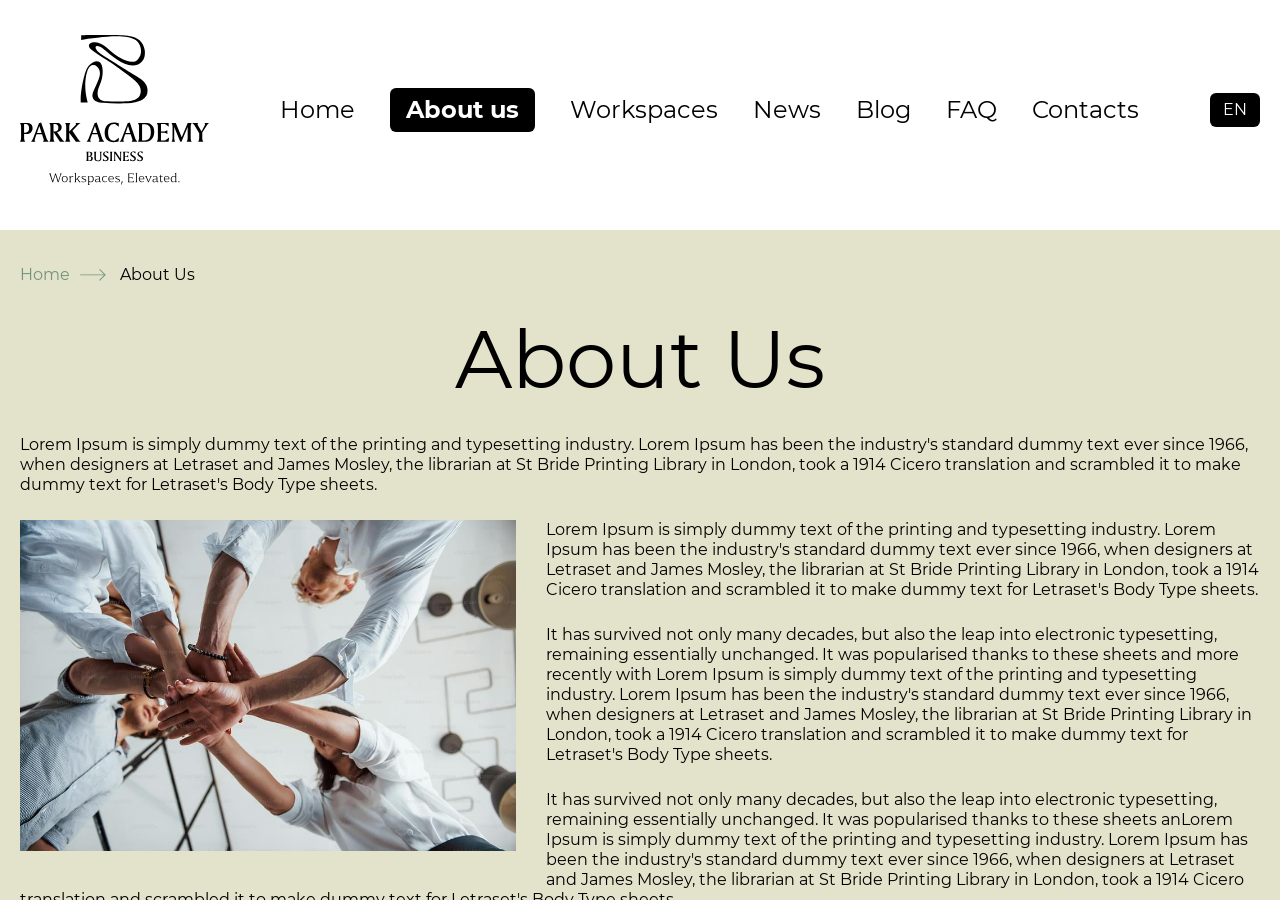
==== commit 7a8292d0: "12 commit" ====
--- a/about.html
+++ b/about.html
@@ -6,7 +6,7 @@
 	<meta charset="UTF-8">
 	<meta name="format-detection" content="telephone=no">
 	<!-- <style>body{opacity: 0;}</style> -->
-	<link rel="stylesheet" href="css/style.min.css?_v=20261002105709">
+	<link rel="stylesheet" href="css/style.min.css?_v=20261028175038">
 	<link rel="shortcut icon" href="favicon.ico">
 	<!-- <meta name="robots" content="noindex, nofollow"> -->
 	<meta name="viewport" content="width=device-width, initial-scale=1.0">
@@ -94,12 +94,15 @@
 				</div>
 			</div>
 
-			<section class="about-page">
+			<section class="info secondary">
 				<div class="_container">
-					<h2 class="about-page__title">About Us</h2>
-
-					<div class="about-page__body">
-						<img class="left" src="img/about/image02.jpg" alt="">
+					<div class="info__body">
+						<h1>About Us</h1>
+						<p>Lorem Ipsum is simply dummy text of the printing and typesetting industry. Lorem Ipsum has
+							been the industry's standard dummy text ever since 1966, when designers at Letraset and
+							James Mosley, the librarian at St Bride Printing Library in London, took a 1914 Cicero
+							translation and scrambled it to make dummy text for Letraset's Body Type sheets. </p>
+						<img src="img/about/image02.jpg" alt="">
 						<p>Lorem Ipsum is simply dummy text of the printing and typesetting industry. Lorem Ipsum has
 							been the industry's standard dummy text ever since 1966, when designers at Letraset and
 							James Mosley, the librarian at St Bride Printing Library in London, took a 1914 Cicero
@@ -129,7 +132,7 @@
 							including versions of Lorem Ipsum.d more recently with desktop publishing software like
 							Aldus PageMaker and Microsoft Word including versions of Lorem Ipsum. desktop publishing
 							software like Aldus PageMaker and Microsoft Word including versions of Lorem Ipsum.</p>
-						<img class="right" src="img/about/image03.jpg" alt="">
+						<img src="img/about/image03.jpg" alt="">
 						<p>Lorem Ipsum is simply dummy text of the printing and typesetting industry. Lorem Ipsum has
 							been the industry's standard dummy text ever since 1966, when designers at Letraset and
 							James Mosley, the librarian at St Bride Printing Library in London, took a 1914 Cicero
@@ -162,80 +165,6 @@
 					</div>
 				</div>
 			</section>
-
-			<!-- <div class="info secondary">
-				<div class="_container">
-					<div class="info__body">
-						<h1>SEO</h1>
-						<p><a href="#">It has long been</a> known that readable content distracts a person evaluating a
-							page's layout. The point of using Lorem Ipsum is that the text features a more or less
-							natural distribution of letters—unlike, for example, "Here goes text. Here goes text"—making
-							it resemble actual narrative text. Many desktop publishing and web design programs use Lorem
-							Ipsum as a placeholder, and searching for the term "lorem ipsum" reveals numerous websites
-							that are still in the early stages of development. Various versions of Lorem Ipsum have
-							emerged over the years; some appeared by accident, while others were created intentionally
-							(including humorous ones).</p>
-						<blockquote>It has long been known that readable content distracts a person evaluating a page's
-							layout. The point of using Lorem Ipsum is that the text features a more or less natural
-							distribution of letters—unlike, for example, "Here goes text. Here goes text"—making it
-							resemble actual narrative text.</blockquote>
-						<p>It has long been known that readable content distracts a person evaluating a page's layout.
-							The point of using Lorem Ipsum is that the text features a more or less natural distribution
-							of letters—unlike, for example, "Here goes text. Here goes text"—making it resemble actual
-							narrative text.</p>
-						<ul>
-							<li>Here goes text"—making it</li>
-							<li>Here goes text"—making it</li>
-						</ul>
-						<p>It has long been known that readable content distracts a person evaluating a page's layout.
-							The point of using Lorem Ipsum is that the text features a more or less natural distribution
-							of letters—unlike, for example, "Here goes text. Here goes text"—making it resemble actual
-							narrative text.</p>
-						<ol>
-							<li>Here goes text"—making it</li>
-							<li>Here goes text"—making it</li>
-						</ol>
-						<table>
-							<tr>
-								<th>Table column name</th>
-								<th>Table column name</th>
-								<th>Table column name</th>
-								<th>Table column name</th>
-							</tr>
-							<tr>
-								<td>Table Content</td>
-								<td>Here is also the content of the table</td>
-								<td>Here is also the content of the table</td>
-								<td>Table Content</td>
-							</tr>
-							<tr>
-								<td>Table Content</td>
-								<td>Here is also the content of the table</td>
-								<td>Here is also the content of the table</td>
-								<td>Table Content</td>
-							</tr>
-							<tr>
-								<td>Table Content</td>
-								<td>Here is also the content of the table</td>
-								<td>Here is also the content of the table</td>
-								<td>Table Content</td>
-							</tr>
-							<tr>
-								<td>Table Content</td>
-								<td>Here is also the content of the table</td>
-								<td>Here is also the content of the table</td>
-								<td>Table Content</td>
-							</tr>
-						</table>
-						<h1>H1 Heading — 100 px</h1>
-						<h2>H2 Heading — 70 px</h2>
-						<h3>H3 Heading — 60 px</h3>
-						<h4>H4 Heading — 45 px</h4>
-						<h5>H5 Heading — 22 px</h5>
-						<h6>H6 Heading — 20 px</h6>
-					</div>
-				</div>
-			</div> -->
 		</main>
 
 		<footer class="footer">
@@ -287,7 +216,7 @@
 			</div>
 		</footer>
 	</div>
-	<script src="js/app.min.js?_v=20261002105709"></script>
+	<script src="js/app.min.js?_v=20261028175038"></script>
 </body>
 
 </html>
--- a/css/style.min.css
+++ b/css/style.min.css
@@ -1 +1 @@
-@font-face{font-family:Montserrat;font-display:swap;src:url(../fonts/Montserrat-Bold.woff2) format("woff2");font-weight:700;font-style:normal}@font-face{font-family:Montserrat;font-display:swap;src:url(../fonts/Montserrat-Regular.woff2) format("woff2");font-weight:400;font-style:normal}@font-face{font-family:PlusJakartaSans;font-display:swap;src:url(../fonts/PlusJakartaSans-Regular.woff2) format("woff2");font-weight:400;font-style:normal}*{padding:0;margin:0;border:0}*,*::after,*::before{box-sizing:border-box}*::after,*::before{display:inline-block}body,html{height:100%;overflow:hidden;min-width:320px}body{color:#000;font-family:Montserrat,sans-serif;font-size:1rem;line-height:1.25;-ms-text-size-adjust:100%;-moz-text-size-adjust:100%;-webkit-text-size-adjust:100%;-webkit-font-smoothing:antialiased;-moz-osx-font-smoothing:grayscale}button,input,textarea{font-family:Montserrat,sans-serif;font-size:inherit;line-height:inherit;color:inherit;background-color:rgba(0,0,0,0)}input,textarea{width:100%}label{display:inline-block}button,option,select{cursor:pointer}a{display:inline-block;color:inherit;text-decoration:none}ul li{list-style:none}img{vertical-align:top}h1,h2,h3,h4,h5,h6{font-weight:inherit;font-size:inherit}html{scroll-behavior:smooth}.main{background-color:#fff}.main-main{background-color:#e3e2ca}.wrapper{height:100%;display:flex;flex-direction:column;overflow-y:auto;overflow-x:hidden;-webkit-overflow-scrolling:touch}.wrapper>main{flex:1 1 auto}.wrapper>*{min-width:0}.lock .wrapper{overflow:hidden;touch-action:none;-ms-scroll-chaining:none;overscroll-behavior:none}.page.secondary{background-color:#e3e2ca}._container{padding:0 14px}.header{position:relative;padding:30px 0 15px;background-color:#fff}.header.header-main{height:100vh;padding:30px 0 60px;background-color:#000}.loaded .header.header-main{height:auto}.header__top{position:relative}.menu-active .header__top{z-index:32}.header__top ._container{display:flex;align-items:center;justify-content:space-between;gap:10px}.header__burger{position:relative;width:38px;height:25px}.header__burger span{position:absolute;left:0;width:100%;height:3px;background-color:#000;transition:all .5s ease}.header-main .header__burger span{background-color:#fff}.menu-active .header__burger span{background-color:#000}.menu-active .header__burger span:first-child{top:calc(50% - 1.5px);-webkit-transform:rotate(45deg);transform:rotate(45deg)}.menu-active .header__burger span:nth-child(2){opacity:0;visibility:hidden}.menu-active .header__burger span:last-child{top:calc(50% - 1.5px);-webkit-transform:rotate(-45deg);transform:rotate(-45deg)}.header__burger span:first-child{top:0}.header__burger span:nth-child(2){top:calc(50% - 1.5px);width:22px}.header__burger span:last-child{bottom:0}.header__logo{height:78px;transition:all .5s ease}.menu-active .header__logo{opacity:0;visibility:hidden}.header__logo img{height:100%}.header__navigation{display:none}.header__video{position:relative;margin:20px 0 5px;padding-top:55%;overflow:hidden}.header__video::before{content:"";position:absolute;z-index:2;top:0;left:0;width:100%;height:100%;background:linear-gradient(to bottom,rgba(0,0,0,.65) 0,rgba(0,0,0,.05) 100%)}.header__video video{position:absolute;z-index:1;top:50%;left:50%;-webkit-transform:translate(-50%,-50%);transform:translate(-50%,-50%);width:100%;height:100%;-o-object-fit:cover;object-fit:cover}.header__content{position:relative}.header__title{margin-bottom:20px;max-width:880px;font-size:53px;font-weight:700;font-family:PlusJakartaSans,sans-serif;color:#fff;opacity:0;-webkit-transform:translateX(-200px);transform:translateX(-200px);transition:all 2s cubic-bezier(.16,1,.3,1)}.header__title._watcher-view{opacity:1;-webkit-transform:translateX(0);transform:translateX(0)}.header__border{margin-bottom:35px;height:14px;background-color:#73957f;border-radius:18px;opacity:0;width:0;transition:all 2s cubic-bezier(.16,1,.3,1)}.header__border._watcher-view{opacity:1;width:35%}.header__text{margin-bottom:35px;max-width:850px;font-family:PlusJakartaSans,sans-serif;color:#fff;opacity:0;-webkit-transform:scale(0);transform:scale(0);transition:all 2s cubic-bezier(.16,1,.3,1)}.header__text._watcher-view{opacity:1;-webkit-transform:scale(1);transform:scale(1)}.header__button-container{display:flex;justify-content:flex-start}.header__button-container._watcher-view .header__button{opacity:1;-webkit-transform:translateY(0);transform:translateY(0)}.header__button{opacity:0;-webkit-transform:translateY(200px);transform:translateY(200px);transition:all 2s cubic-bezier(.16,1,.3,1)}.menu{position:fixed;z-index:30;top:0;left:0;width:100%;height:100vh;background-color:#fff;background-image:url(../img/logo-bg.svg);background-position:center;background-size:auto 100%;background-repeat:no-repeat;overflow:hidden;-webkit-transform:scale(0);transform:scale(0);opacity:0;visibility:hidden;transition:all .8s ease}.menu.active{-webkit-transform:scale(1);transform:scale(1);opacity:1;visibility:visible}.menu__container{position:absolute;top:110px;left:0;width:100%;height:calc(100vh - 110px);padding:0 15px 60px;overflow-y:auto}.menu__navigation{margin-bottom:50px;display:flex;flex-direction:column;align-items:flex-start;gap:25px}.menu__link{font-size:32px}.menu__link.active{padding:7px 16px;color:#fff;background-color:#000;border-radius:6px}.menu__contacts{margin-bottom:25px;display:flex;flex-direction:column;gap:30px}.menu__contact{display:flex;align-items:center;gap:7px}.menu__contact span{font-size:24px;font-weight:700;white-space:nowrap}.menu__socials{display:flex;gap:35px}.menu__social{width:40px;height:40px}.menu__social img{width:100%;height:100%}.footer{padding:80px 0}.footer ._container{display:flex;flex-direction:column;align-items:center}.footer__logo{margin-bottom:40px;height:190px}.footer__logo img{height:100%}.footer__adress{margin-bottom:70px;font-size:24px;text-align:center}.footer__contacts{margin-bottom:40px;display:flex;flex-direction:column;align-items:center;gap:20px}.footer__contact{display:flex;align-items:center;gap:15px}.footer__contact svg{width:20px;height:20px;fill:#000;transition:fill .5s ease}.footer__contact span{font-size:24px;font-weight:700;transition:color .5s ease}.footer__mail{margin-bottom:40px;display:flex;align-items:center;gap:15px}.footer__mail svg{width:25px;height:20px;fill:#000;transition:fill .5s ease}.footer__mail span{font-size:24px;font-weight:700;transition:color .5s ease}.footer__socials{margin-bottom:40px;display:flex;justify-content:center;gap:35px}.footer__social{display:flex;align-items:center;justify-content:center;width:40px;height:40px;background-color:#73957f;border:2px solid #73957f;border-radius:6px;transition:all .5s ease}.footer__social svg{width:20px;height:20px;fill:#e3e2ca;transition:fill .5s ease}.footer__copy{text-align:center}body::after{content:"";background-color:rgba(31,41,34,.95);position:fixed;width:100%;height:100%;top:0;left:0;opacity:0;transition:opacity .8s ease 0s;pointer-events:none;z-index:149}.popup_show body::after{opacity:1}.popup{position:fixed;top:0;left:0;bottom:0;right:0;transition:visibility .8s ease 0s;visibility:hidden;pointer-events:none}.popup.popup_show{z-index:150;visibility:visible;overflow:hidden;pointer-events:auto}.popup.popup_show .popup__content{visibility:visible;-webkit-transform:scale(1);transform:scale(1)}.popup__wrapper{display:flex;flex-direction:column;align-items:center;flex:1 1 auto;width:100%;height:100%;display:flex;justify-content:center;align-items:center}.popup__content{position:relative;display:flex;flex-direction:column;gap:20px;padding:95px 0 0;visibility:hidden;-webkit-transform:scale(0);transform:scale(0);transition:-webkit-transform .3s ease 0s;transition:transform .3s ease 0s;transition:transform .3s ease 0s,-webkit-transform .3s ease 0s;width:100%;max-width:880px;height:100%}.popup__close{position:absolute;top:50px;left:15px;margin-bottom:25px;width:22px;height:22px;cursor:pointer}.popup__close::after,.popup__close::before{content:"";display:block;position:absolute;top:50%;left:50%;width:30px;height:3px;background-color:#fff;border-radius:20px;transition:all .5s ease}.popup__close::before{-webkit-transform:translate(-50%,-50%) rotate(45deg);transform:translate(-50%,-50%) rotate(45deg)}.popup__close::after{-webkit-transform:translate(-50%,-50%) rotate(-45deg);transform:translate(-50%,-50%) rotate(-45deg)}.popup__title{font-size:30px;line-height:120%;font-weight:700;text-align:center}.popup__form{display:flex;flex-direction:column;align-items:center;gap:10px}.popup__form-title{margin-bottom:10px;align-self:start;line-height:120%}.popup__button{position:relative;margin-top:30px;padding:10px 20px!important;cursor:pointer}.popup__button input{display:block;position:absolute;z-index:2;top:0;left:0;width:100%;height:100%;opacity:0;cursor:pointer}.select{min-width:0;position:relative;width:50px}.select__body{position:relative}.select__title{position:relative;z-index:2;cursor:pointer;width:100%}.select__value{display:flex;min-width:0;align-items:center;padding:7px 10px;text-align:center;gap:.625rem;color:#fff;background-color:#000;border-radius:6px;transition:all .5s ease}.header-main .select__value{background-color:#73957f}.menu-active .select__value{background-color:#000}._select-open .select__value{border-radius:6px 6px 0 0}.select.error .select__value{color:red}.select__content{flex:1 1 auto;overflow:hidden;font-size:16px;text-transform:uppercase;text-overflow:ellipsis;white-space:nowrap}.select__options{position:absolute;z-index:1;left:0;top:100%;min-width:100%;padding:0;color:#fff;background-color:#000;border-radius:0 0 6px 6px;overflow:hidden}.header-main .select__options{top:calc(100% - 1px);color:#73957f;background-color:#e3e2ca}.menu-active .select__options{top:100%;color:#fff;background-color:#000}.select__scroll{display:flex;flex-direction:column;overflow-y:auto}.select__scroll::-webkit-scrollbar{width:4px}.select__scroll::-webkit-scrollbar-track{background:#fff}.select__scroll::-webkit-scrollbar-thumb{background:#888;border-radius:4px}.select__scroll::-webkit-scrollbar-thumb:hover{background:#555}.select__option{position:relative;width:100%;padding:10px;transition:all .5s ease}.select__option::before{content:"";position:absolute;top:0;left:3px;width:calc(100% - 6px);height:1px;background-color:#fff}.header-main .select__option::before{background-color:#73957f}.menu-active .select__option::before{background-color:#fff}.select__option._select-selected{color:#73957f}.select__row{display:flex;align-items:center;gap:12px}.select__asset img{height:20px}.select__label{flex-shrink:0;white-space:nowrap}.button{padding:30px 60px;display:flex;justify-content:center;align-items:center;gap:10px;background-color:#73957f;border:1px solid #73957f;border-radius:28px;transition:all .5s ease}.button span{color:#fff;transition:color .5s ease}.button svg{transition:all .5s ease}.button.stroke svg{stroke:#fff}.button.fill svg{fill:#fff}.button.secondary{background-color:#e3e2ca;border:1px solid #e3e2ca}.button.secondary span{color:#000}.button.secondary.stroke svg{stroke:#000}.button.secondary.fill svg{fill:#000}.button.brown span{color:#e3e2ca}.button.brown.stroke svg{stroke:#e3e2ca}.button.brown.fill svg{fill:#e3e2ca}.section{padding:80px 0}.section__title{margin-bottom:25px;font-size:60px}.about{padding:45px 0 80px;background-image:url(../img/logo-bg.svg);background-position:center;background-size:auto 100%;background-repeat:no-repeat}.about__body{display:flex;flex-direction:column;gap:25px}.about__image{position:relative;padding-top:68%;overflow:hidden;border-radius:28px}.about__image img{position:absolute;top:50%;left:50%;-webkit-transform:translate(-50%,-50%);transform:translate(-50%,-50%);width:100%;height:100%;-o-object-fit:cover;object-fit:cover}.about__content-inner{display:flex;flex-direction:column;gap:20px}.about__content-title{font-size:40px;text-transform:uppercase}.about__text{font-family:PlusJakartaSans,sans-serif}.about__button{margin-top:25px;padding:30px 10px}.work-main{background-color:#fff}.work-main__title{margin-bottom:110px;font-size:45px}.work-main__body{margin-bottom:50px;display:flex;flex-direction:column;gap:50px;min-width:0}.work-main__gallery{position:relative;aspect-ratio:364/230}.work-main__gallery-slide{position:absolute;top:0;left:0;width:100%;height:100%;display:flex;align-items:center;gap:14px;background-color:#fff;opacity:1;-webkit-transform:scale(1);transform:scale(1);transition:opacity 1.5s ease,visibility 1.5s ease,-webkit-transform 1.5s ease;transition:opacity 1.5s ease,transform 1.5s ease,visibility 1.5s ease;transition:opacity 1.5s ease,transform 1.5s ease,visibility 1.5s ease,-webkit-transform 1.5s ease}.work-main__gallery-slide[hidden]{opacity:0;visibility:hidden;pointer-events:none;-webkit-transform:scale(0);transform:scale(0)}.work-main__gallery-left{flex:0 0 calc(45% - 7px);width:calc(45% - 7px);display:flex;align-items:center;height:100%}.work-main__gallery-left .work-main__gallery-image{width:100%;aspect-ratio:165/190}.work-main__gallery-image{position:relative;overflow:hidden;border-radius:28px}.work-main__gallery-image img{position:absolute;left:50%;top:50%;-webkit-transform:translate(-50%,-50%);transform:translate(-50%,-50%);width:100%;height:100%;-o-object-fit:cover;object-fit:cover}.work-main__gallery-right{flex:0 0 calc(55% - 7px);width:calc(55% - 7px);height:100%;display:flex;flex-direction:column;gap:14px}.work-main__gallery-right .work-main__gallery-image{flex:0 0 calc(50% - 7px);height:calc(50% - 7px)}.work-main__gallery-right .work-main__gallery-image:first-child{width:100%}.work-main__gallery-right .work-main__gallery-image:last-child{width:85%}.work-main__navigation{display:flex;flex-direction:column;gap:5px}.work-main__nav-item{padding:20px 0;display:flex;align-items:center;gap:0;background-color:rgba(0,0,0,0);border-radius:28px;cursor:pointer;opacity:0;-webkit-transform:translateX(400px);transform:translateX(400px);transition:background-color .5s ease,opacity 2s cubic-bezier(.16,1,.3,1),-webkit-transform 2s cubic-bezier(.16,1,.3,1);transition:background-color .5s ease,opacity 2s cubic-bezier(.16,1,.3,1),transform 2s cubic-bezier(.16,1,.3,1);transition:background-color .5s ease,opacity 2s cubic-bezier(.16,1,.3,1),transform 2s cubic-bezier(.16,1,.3,1),-webkit-transform 2s cubic-bezier(.16,1,.3,1)}._watcher-view>.work-main__nav-item{opacity:1;-webkit-transform:translateX(0);transform:translateX(0)}.work-main__nav-item:hover:not(._tab-active) span{color:#73957f}.work-main__nav-item._tab-active{padding:20px 30px;gap:10px;background-color:#e3e2ca;cursor:default}.work-main__nav-item._tab-active img{width:33px;opacity:1;visibility:visible}.work-main__nav-item img{width:0;height:33px;opacity:0;visibility:hidden;transition:all .3s ease}.work-main__nav-item span{font-size:20px;transition:all .3s ease}.work-main__footer{display:flex;flex-direction:column;gap:40px}.work-main__footer._watcher-view .work-main__button-wrap{opacity:1;-webkit-transform:translateX(0);transform:translateX(0)}.work-main__button-wrap{max-width:300px;opacity:0;transition:all 2s cubic-bezier(.16,1,.3,1)}.work-main__button-wrap:first-child{-webkit-transform:translateX(-400px);transform:translateX(-400px)}.work-main__button-wrap:last-child{-webkit-transform:translateX(400px);transform:translateX(400px)}.work-main__button{gap:15px;padding:25px}.news-main{background-image:url(../img/logo-bg.svg);background-position:center 50px;background-size:auto 650px;background-repeat:no-repeat}.news-main__subtitle{display:none}.news-main__body{display:flex;flex-wrap:wrap;gap:24px;margin-bottom:45px}.news-main__item{flex:0 0 100%;width:100%;display:flex;flex-direction:column;border-radius:14px;transition:box-shadow .5s ease}.news-main__item._watcher-view .news-main__item-wrap{opacity:1;-webkit-transform:translateY(0);transform:translateY(0)}.news-main__item-wrap{display:flex;flex-direction:column;padding-bottom:30px;width:100%;height:100%;background-color:#ebe7dd;border-radius:14px;overflow:hidden;opacity:0;-webkit-transform:translateY(400px);transform:translateY(400px);transition:box-shadow .5s ease,opacity 2s cubic-bezier(.16,1,.3,1),-webkit-transform 2s cubic-bezier(.16,1,.3,1);transition:box-shadow .5s ease,opacity 2s cubic-bezier(.16,1,.3,1),transform 2s cubic-bezier(.16,1,.3,1);transition:box-shadow .5s ease,opacity 2s cubic-bezier(.16,1,.3,1),transform 2s cubic-bezier(.16,1,.3,1),-webkit-transform 2s cubic-bezier(.16,1,.3,1)}.news-main__item-image{position:relative;margin-bottom:15px;padding-top:80%;overflow:hidden}.news-main__item-image img{position:absolute;top:50%;left:50%;-webkit-transform:translate(-50%,-50%);transform:translate(-50%,-50%);width:100%;height:100%;-o-object-fit:cover;object-fit:cover}.news-main__item-row{margin-bottom:30px;display:flex;align-items:center;gap:45px;padding:0 15px;color:#73957f}.news-main__item-num{font-size:22px;font-weight:700}.news-main__item-date{font-size:22px}.news-main__item-title{flex:1 1 auto;margin-bottom:90px;padding:0 15px;font-size:32px;font-weight:700}.news-main__item-btn-wrap{padding:0 15px;display:flex;justify-content:start}.news-main__item-btn{padding:16px 40px}.news-main__btn-wrap{display:flex;justify-content:start}.news-main__btn-wrap._watcher-view .news-main__btn{opacity:1;-webkit-transform:translateY(0);transform:translateY(0)}.news-main__btn{padding:25px 40px;font-size:24px;opacity:0;-webkit-transform:translateY(400px);transform:translateY(400px);transition:all 2s cubic-bezier(.16,1,.3,1)}.blog{padding:80px 0 50px 0;background-color:#fff}.blog__body{display:flex;flex-direction:column;gap:80px}.blog__content{display:flex;flex-direction:column;gap:20px}.blog__image{position:relative;padding-top:115%;border-radius:28px;overflow:hidden;transition:box-shadow .5s ease}.blog__image img{position:absolute;top:50%;left:50%;-webkit-transform:translate(-50%,-50%);transform:translate(-50%,-50%);width:100%;height:100%;-o-object-fit:cover;object-fit:cover}.blog__date{text-transform:uppercase}.blog__content-title{font-size:40px}.blog__text{font-family:PlusJakartaSans,sans-serif}.blog__btn-wrap{display:flex;justify-content:start;margin-top:30px}.blog__btn{padding:25px 60px}.blog__btn span{font-size:24px}.blog__list{display:flex;flex-direction:column;gap:30px}.blog__article{padding-bottom:30px;border-bottom:1px solid #000}.blog__article:last-child{padding-bottom:0;border-bottom:none}.blog__article-wrap{display:flex;flex-direction:column;gap:15px;border-radius:28px;transition:box-shadow .5s ease}.blog__article-img{position:relative;padding-top:53%;border-radius:28px;overflow:hidden}.blog__article-img img{position:absolute;top:50%;left:50%;-webkit-transform:translate(-50%,-50%);transform:translate(-50%,-50%);width:100%;height:100%;-o-object-fit:cover;object-fit:cover}.blog__article-content{display:flex;flex-direction:column;gap:15px}.blog__article-date{text-transform:uppercase}.blog__article-title{font-size:24px}.info{padding:40px 0 80px;background-color:#fff}.info.secondary{background-color:rgba(0,0,0,0)}.info.secondary blockquote{background-color:#fff}.info.secondary table td,.info.secondary table th{background-color:#fff}.info__body{display:flex;flex-direction:column;gap:20px}.info__body h1{font-size:60px}.info__body h1:first-child{text-align:center}.info__body h2{font-size:50px}.info__body h3{font-size:32px}.info__body h4{font-size:22px}.info__body h5{font-size:20px}.info__body h6{font-size:18px}.info__body img{display:inline-block;width:100%}.info__body a{color:#73957f;text-decoration:underline;transition:all .5s ease}.info__body blockquote{padding:25px 20px;background-color:#e3e2ca;border-radius:10px}.info__body ol,.info__body ul{display:flex;flex-direction:column;gap:5px}.info__body ol li,.info__body ul li{list-style-position:inside}.info__body ul li{list-style-type:disc}.info__body table{width:100%;border-collapse:collapse}.info__body table td,.info__body table th{padding:12px 15px;min-width:200px}.info__body table th{text-align:left;color:#000;border:1px solid #b5b5b5}.info__body table td{border:1px solid #b5b5b5}.info__body table tr:nth-child(2) td{border-top:none}.info__table{width:100%;padding-bottom:10px;overflow-x:auto}.breadcrumbs{padding-top:20px}.breadcrumbs__list{display:flex;gap:50px;padding-bottom:5px;overflow-x:auto}.breadcrumbs__item{display:flex;align-items:center;font-size:14px;white-space:nowrap}.breadcrumbs__item.link{position:relative;color:#73957f;transition:color .5s ease}.breadcrumbs__item.link::after{content:"";position:absolute;top:calc(50% - 6px);left:calc(100% + 10px);width:26px;height:12px;background:url(../img/icon/arrow-bc.svg) center/100% no-repeat}.workspaces{padding:45px 0 50px}.workspaces__title{font-size:50px}.workspaces__section{margin-bottom:85px}.workspaces__section:last-child{margin-bottom:0}.workspaces__section-title{margin-bottom:20px;font-size:35px}.workspaces__body{display:flex;flex-direction:column;gap:20px}.workspaces__gallery{display:flex;align-items:center;gap:14px;width:100%;aspect-ratio:365/230}.workspaces__gallery-left{flex:0 0 calc(45% - 7px);width:calc(45% - 7px);height:100%;display:flex;align-items:center}.workspaces__gallery-left .workspaces__gallery-image{width:100%;height:100%}.workspaces__gallery-left .workspaces__gallery-image.small{height:80%}.workspaces__gallery-image{position:relative;border-radius:14px;overflow:hidden}.workspaces__gallery-image img{position:absolute;left:50%;top:50%;-webkit-transform:translate(-50%,-50%);transform:translate(-50%,-50%);width:100%;height:100%;-o-object-fit:cover;object-fit:cover}.workspaces__gallery-right{flex:0 0 calc(55% - 7px);width:calc(55% - 7px);height:100%;display:flex;flex-direction:column;gap:14px}.workspaces__gallery-right .workspaces__gallery-image{flex:0 0 calc(50% - 7px);height:calc(50% - 7px);width:100%}.workspaces__gallery-right .workspaces__gallery-image.small{width:85%}.workspaces__content-inner{display:flex;flex-direction:column}.workspaces__content-title{margin-bottom:15px;font-size:25px}.workspaces__content-body{margin-bottom:45px;display:flex;flex-direction:column;gap:15px}.workspaces__content-body h5{font-weight:700}.workspaces__content-body ul{display:inline-flex;flex-direction:column;gap:5px}.workspaces__content-body ul li{list-style-type:disc;list-style-position:inside}.workspaces__button{padding:30px 20px;width:100%;max-width:500px}.news{padding:65px 0 50px}.news__title{margin-bottom:35px;font-size:50px}.news__body{display:flex;flex-wrap:wrap;gap:24px}.news__item{flex:0 0 100%;width:100%;display:flex;flex-direction:column;transition:box-shadow .5s ease}.news__item._watcher-view .news__item-wrap{opacity:1;-webkit-transform:translateY(0);transform:translateY(0)}.news__item-wrap{display:flex;flex-direction:column;padding:12px;width:100%;height:100%;background-color:#fff;opacity:0;-webkit-transform:translateY(400px);transform:translateY(400px);transition:all 2s cubic-bezier(.16,1,.3,1)}.news__item-date{margin-bottom:25px;font-size:14px;text-align:center;color:#73957f}.news__item-title{flex:1 1 auto;margin-bottom:5px;font-size:20px;font-weight:700;text-transform:uppercase}.news__item-content{position:relative;padding-top:95%;overflow:hidden}.news__item-content img{position:absolute;z-index:1;top:50%;left:50%;width:100%;height:100%;-o-object-fit:cover;object-fit:cover;-webkit-transform:translate(-50%,-50%);transform:translate(-50%,-50%)}.news__item-text{position:absolute;z-index:2;top:0;left:0;width:100%;min-height:83px;padding:16px 12px;background-color:rgba(255,255,255,.85);font-size:14px}.news__item-btn{position:absolute;z-index:2;right:10px;bottom:10px;padding:10px;display:flex;align-items:center;gap:14px;background-color:rgba(255,255,255,.5);transition:all .5s ease}.news__item-btn span{font-size:16px}.news__item-btn img{position:static;-webkit-transform:translate(0,0);transform:translate(0,0);width:45px;height:12px}.article{padding:45px 0 0}.article__date{margin-bottom:25px}.article__title{margin-bottom:35px;font-size:50px}.article__content p{margin-bottom:20px}.article__content p:last-child{margin-bottom:0}.article__content img{display:inline-block;margin-bottom:20px;width:100%}.faq{padding:45px 0 80px}.faq__spollers{display:flex;flex-direction:column;gap:20px;max-width:1200px;margin:0 auto}.faq__item{border:1px solid #000}.faq__item-title{position:relative;padding:10px 60px 10px 15px;font-size:20px;font-weight:700;list-style:none}.faq__item-title::after{content:"";position:absolute;top:50%;right:20px;width:22px;height:11px;background-color:#000;-webkit-transform:translateY(-50%);transform:translateY(-50%);background:url(../img/icon/arrow-slide.svg) no-repeat center center;transition:all .5s ease}.faq__item-title._spoller-active::after{-webkit-transform:translateY(-50%) rotateX(180deg);transform:translateY(-50%) rotateX(180deg)}.faq__item-body{padding:10px 40px 25px 40px}.contacts{padding:45px 0 80px}.contacts__title{margin-bottom:45px;font-size:50px;text-align:center}.contacts__info{margin-bottom:80px;display:flex;flex-direction:column;align-items:center}.contacts__adress{margin-bottom:35px;font-size:30px;font-weight:700;text-align:center}.contacts__contacts{margin-bottom:35px;display:flex;flex-direction:column;align-items:center;gap:15px}.contacts__contact{display:flex;align-items:center;gap:15px}.contacts__contact svg{width:20px;height:20px;fill:#000;transition:fill .5s ease}.contacts__contact span{font-size:24px;font-weight:700;transition:color .5s ease}.contacts__mail{margin-bottom:45px;display:flex;align-items:center;gap:15px}.contacts__mail svg{width:25px;height:20px;fill:#000;transition:fill .5s ease}.contacts__mail span{font-size:24px;font-weight:700;transition:color .5s ease}.contacts__socials{display:flex;justify-content:center;gap:35px}.contacts__social{display:flex;align-items:center;justify-content:center;width:40px;height:40px;background-color:#73957f;border:2px solid #73957f;border-radius:6px;transition:all .5s ease}.contacts__social svg{width:20px;height:20px;fill:#e3e2ca;transition:fill .5s ease}.form{max-width:880px;margin:0 auto;display:flex;flex-direction:column;gap:30px}.form-popup{max-width:none;width:100%;height:100%;padding:0 15px 50px;gap:20px;overflow-y:auto}.form__title{margin-bottom:10px;font-size:30px;font-weight:700}.form-popup .form__title{margin-bottom:0;color:#fff}.form__row{display:flex;flex-direction:column;gap:10px}.form__row-name{font-weight:700}.form-popup .form__row-name{color:#fff}.form__input{padding:10px 25px;border:2px solid #000;outline:0;transition:all .5s ease}.form__input::-webkit-input-placeholder{color:#000}.form__input:-ms-input-placeholder{color:#000}.form__input::-ms-input-placeholder{color:#000}.form__input::placeholder{color:#000}.form__input:focus{border-color:#1f2922}.form__input.error{border-color:red}.form-popup .form__input{background-color:#fff}.form textarea.form__input{padding:25px;min-height:100px}.form__button-wrap{margin-top:50px;display:flex;justify-content:center}.form-popup .form__button-wrap{margin-top:20px;justify-content:flex-start}.form__button{position:relative;padding:25px;width:100%;text-align:center;background-color:#73957f;border-radius:28px;border:1px solid #73957f;transition:all .5s ease}.form-popup .form__button{width:175px}.form__button input{position:absolute;z-index:2;top:0;left:0;width:100%;height:100%;opacity:0;cursor:pointer}.form__button span{position:relative;padding-left:40px;font-size:18px;color:#e3e2ca;transition:color .5s ease}.form-popup .form__button span{padding-left:0}.form__button span::before{content:"";position:absolute;left:0;top:50%;-webkit-transform:translateY(-50%);transform:translateY(-50%);border-left:22px solid #e3e2ca;border-top:11px solid transparent;border-bottom:11px solid transparent;transition:all .5s ease}.form-popup .form__button span::before{display:none}.map{padding:45px 0 80px}.map__title{margin-bottom:45px;font-size:50px;text-align:center}.map__container{position:relative;padding-top:100%;overflow:hidden}.map__container iframe{position:absolute;top:50%;left:50%;-webkit-transform:translate(-50%,-50%);transform:translate(-50%,-50%);width:100%;height:100%;-o-object-fit:cover;object-fit:cover}.about-page{padding:45px 0 50px}.about-page__title{margin-bottom:35px;font-size:50px;text-align:center}.about-page__body img{margin-bottom:20px;display:block;width:100%}.about-page p{margin-bottom:20px}.watcher-element{opacity:0;transition:opacity 2s cubic-bezier(.16,1,.3,1),-webkit-transform 2s cubic-bezier(.16,1,.3,1);transition:opacity 2s cubic-bezier(.16,1,.3,1),transform 2s cubic-bezier(.16,1,.3,1);transition:opacity 2s cubic-bezier(.16,1,.3,1),transform 2s cubic-bezier(.16,1,.3,1),-webkit-transform 2s cubic-bezier(.16,1,.3,1)}.watcher-element.left-x{-webkit-transform:translateX(-400px);transform:translateX(-400px)}.watcher-element.right-x{-webkit-transform:translateX(400px);transform:translateX(400px)}.watcher-element.bottom-y{-webkit-transform:translateY(400px);transform:translateY(400px)}._watcher-view>.watcher-element{opacity:1;-webkit-transform:none;transform:none}span.watcher-element{display:block}@media (min-width:29.99875em){.work-main__title{font-size:60px}.news-main__btn{padding:25px 60px}.form__button{max-width:440px}.map__container{padding-top:75%}}@media (min-width:47.99875em){.footer__contacts{flex-direction:row;gap:60px}.about__button{align-self:start;padding:25px 60px}.work-main__title{margin-bottom:50px}.work-main__footer{flex-direction:row;justify-content:space-between}.work-main__button-wrap{max-width:none;width:320px}.news-main__item{flex:0 0 calc(50% - 12px);width:calc(50% - 12px)}.news-main__btn-wrap{justify-content:center}.blog__body{flex-direction:row;gap:50px}.blog__content{flex:0 0 calc(55% - 25px);width:calc(55% - 25px)}.blog__list{flex:0 0 calc(45% - 25px);width:calc(45% - 25px)}.news__item{flex:0 0 calc(50% - 12px);width:calc(50% - 12px)}.news__item:nth-child(2n) .news__item-wrap{transition-delay:.3s}.map__container{padding-top:50%}}@media (min-width:61.99875em){._container{padding:0;margin:0 auto;width:950px}.header{padding:35px 0}.header.header-main{padding:35px 0 75px}.header__top{z-index:2;margin-bottom:10px}.header__burger{display:none}.header__logo{height:100px}.header__navigation{display:flex;align-items:center;justify-content:center;gap:25px}.header__link{font-size:20px;color:#000;white-space:nowrap;transition:color .5s ease}.header__link.active{padding:7px 16px;font-weight:700;color:#fff;background-color:#000;border-radius:6px;cursor:default}.header__link:hover:not(.active){color:#73957f}.header-main .header__link{color:#fff}.header-main .header__link.active{color:#fff;background-color:#73957f}.header__video{position:absolute;z-index:1;left:0;top:0;width:100%;height:100%;padding:0;margin:0}.header__content{z-index:2}.header__title{font-size:75px}.header__button-container{justify-content:center}.footer__contact:hover svg{fill:#73957f}.footer__contact:hover span{color:#73957f}.footer__mail:hover svg{fill:#73957f}.footer__mail:hover span{color:#73957f}.footer__social:hover{background-color:#e3e2ca}.footer__social:hover svg{fill:#73957f}.popup__close:hover::after,.popup__close:hover::before{background-color:#73957f}.select__title:hover .select__value{color:#73957f}.header-main .select__title:hover .select__value{color:#000}.select__option:hover{color:#73957f}.header-main .select__option:hover{color:#000}.button span{font-size:24px}.button:hover{background-color:#fff}.button:hover span{color:#73957f}.button:hover.stroke svg{stroke:#73957f}.button:hover.fill svg{fill:#73957f}.button:hover.secondary span{color:#e3e2ca}.button:hover.secondary.stroke svg{stroke:#e3e2ca}.button:hover.secondary.fill svg{fill:#e3e2ca}.section{padding:100px 0}.section__title{margin-bottom:35px;font-size:80px}.section__title.center{text-align:center}.about{padding:100px 0}.work-main__title{font-size:80px}.work-main__body{flex-direction:row;align-items:start}.work-main__gallery{flex:1 1 auto}.work-main__navigation{flex:0 0 350px}.work-main__nav-item{padding:20px 30px}.work-main__footer{gap:50px}.work-main__button-wrap:first-child{flex:1 1 auto}.work-main__button-wrap:first-child .work-main__button{width:400px}.work-main__button-wrap:last-child{flex:0 0 350px;padding-left:30px}.news-main__item:hover{box-shadow:0 4px 20px rgba(0,0,0,.2)}.blog{padding:100px 0 50px}.blog__image:hover{box-shadow:0 4px 20px rgba(0,0,0,.2)}.info{padding:50px 0 100px}.info__body{gap:25px}.info__body a:hover{color:#e3e2ca}.breadcrumbs{padding-top:35px}.breadcrumbs__item{font-size:16px}.breadcrumbs__item.link:hover{color:#000}.workspaces{padding:55px 0 50px}.workspaces__title{font-size:80px}.reverse .workspaces__section-title{text-align:right}.workspaces__body{flex-direction:row}.reverse .workspaces__body{flex-direction:row-reverse;text-align:right}.workspaces__gallery{flex:1 1 auto}.workspaces__content{flex:0 0 500px;width:500px}.reverse .workspaces__content-inner{align-items:flex-end}.workspaces__content-title{font-size:35px}.reverse .workspaces__content-body{align-items:flex-end}.reverse .workspaces__content-body ul{text-align:left}.workspaces__btn-wrapper{width:100%}.reverse .workspaces__btn-wrapper{display:flex;justify-content:flex-end}.news{padding:90px 0 50px}.news__title{font-size:80px}.news__item:hover{box-shadow:0 4px 20px rgba(0,0,0,.4)}.news__item-btn:hover{background-color:#e3e2ca}.article{padding:55px 0 0}.article__title{font-size:80px}.article__content img{width:400px;float:left;margin-right:20px}.faq{padding:55px 0 100px}.faq__item-title{padding:20px 100px 20px 60px;font-size:25px}.faq__item-title::after{right:60px}.faq__item-body{padding:10px 80px 25px 80px}.contacts{padding:55px 0 50px}.contacts__title{font-size:80px}.contacts__info{margin-bottom:50px}.contacts__adress{margin-bottom:25px}.contacts__contacts{margin-bottom:30px;flex-direction:row;gap:60px}.contacts__contact:hover svg{fill:#73957f}.contacts__contact:hover span{color:#73957f}.contacts__mail{margin-bottom:35px}.contacts__mail:hover svg{fill:#73957f}.contacts__mail:hover span{color:#73957f}.contacts__social:hover{background-color:#e3e2ca}.contacts__social:hover svg{fill:#73957f}.form-popup{gap:30px}.form__input:hover{border-color:#73957f}.form__button-wrap{margin-top:20px}.form__button:hover{background-color:#e3e2ca}.form__button:hover span{color:#73957f}.form__button:hover span::before{border-left-color:#73957f}.map{padding:50px 0 150px}.map__title{font-size:80px}.map__container{padding-top:35%}.about-page{padding:55px 0 50px}.about-page__title{font-size:80px}.about-page__body img{width:45%;margin-top:20px}.about-page__body img.left{float:left;margin-right:20px}.about-page__body img.right{float:right;margin-left:20px}}@media (min-width:79.99875em){._container{width:1240px}.header__logo{height:150px}.header__navigation{gap:35px}.header__link{font-size:24px}.header__content ._container{width:1050px}.header__title{margin-bottom:35px;font-size:100px}.header__border{margin-bottom:55px;height:24px}.header__border._watcher-view{width:400px}.header__text{margin-bottom:115px;font-size:22px}.about__body{flex-direction:row;align-items:center;gap:40px}.about__image{flex:0 0 calc(50% - 30px);width:calc(50% - 30px);padding-top:34%}.about__content-title{font-size:50px}.work-main__gallery-slide{gap:34px}.work-main__gallery-left{flex:0 0 calc(45% - 17px);width:calc(45% - 17px)}.work-main__gallery-right{flex:0 0 calc(55% - 17px);width:calc(55% - 17px);gap:34px}.work-main__gallery-right .work-main__gallery-image{flex:0 0 calc(50% - 17px);width:calc(50% - 17px)}.work-main__navigation{flex:0 0 600px}.work-main__nav-item{align-self:start}.work-main__nav-item span{font-size:30px}.work-main__button-wrap:last-child{flex:0 0 600px}.work-main__button-wrap:last-child .work-main__button{width:320px}.news-main{background-image:url(../img/logo-bg-rotate.svg);background-position:center;background-size:auto 90%}.news-main__subtitle{display:block;margin-bottom:60px;font-size:22px;text-align:center;opacity:0;-webkit-transform:scale(0);transform:scale(0);transition:all 2s cubic-bezier(.16,1,.3,1)}.news-main__subtitle._watcher-view{opacity:1;-webkit-transform:scale(1);transform:scale(1)}.news-main__body{gap:34px;margin-bottom:60px}.news-main__item{flex:0 0 calc(25% - 25.5px);width:calc(25% - 25.5px)}.news-main__item:nth-child(4n+2) .news-main__item-wrap{transition-delay:.4s}.news-main__item:nth-child(4n+3) .news-main__item-wrap{transition-delay:.8s}.news-main__item:nth-child(4n+4) .news-main__item-wrap{transition-delay:1.2s}.blog__image{padding-top:53%}.blog__date{font-size:22px}.blog__content-title{font-size:60px}.blog__text{font-size:22px}.info__body h1{font-size:80px}.info__body h2{font-size:60px}.info__body h3{font-size:45px}.info__body h4{font-size:35px}.info__body h5{font-size:22px}.info__body h6{font-size:20px}.workspaces__section-title{font-size:50px}.workspaces__body{align-items:flex-start;gap:34px}.workspaces__gallery{flex:0 0 calc(50% - 17px);width:calc(50% - 17px)}.workspaces__content{flex:0 0 calc(50% - 17px);width:calc(50% - 17px)}.news__item{flex:0 0 calc(33.333% - 16px);width:calc(33.333% - 16px)}.news__item:nth-child(2n) .news__item-wrap{transition-delay:0s}.news__item:nth-child(3n+2) .news__item-wrap{transition-delay:.3s}.news__item:nth-child(3n+3) .news__item-wrap{transition-delay:.6s}.article__content img{width:800px}.faq__item-title{padding:35px 140px 35px 60px;font-size:30px}.faq__item-title::after{right:100px}.faq__item-body{padding:10px 120px 25px 120px}}@media (min-width:89.99875em){._container{width:1400px}.header__logo{height:150px}.footer{padding:100px 0}.footer__adress{margin-bottom:40px}.footer__contacts{margin-bottom:30px}.section__title{margin-bottom:50px;font-size:100px}.work-main__title{font-size:100px}.blog__article-wrap:hover{box-shadow:0 4px 20px rgba(0,0,0,.2)}.blog__article-wrap{flex-direction:row;align-items:center;gap:26px}.blog__article-img{flex:0 0 calc(50% - 13px);width:calc(50% - 13px);padding-top:26%}.workspaces__title{font-size:100px}.workspaces__section{margin-bottom:100px}.workspaces__section-title{margin-bottom:35px}.workspaces__content-title{margin-bottom:30px;font-size:50px}.news__title{margin-bottom:55px;font-size:100px}.article__title{margin-bottom:55px;font-size:100px}.contacts__title{font-size:100px}.map__title{font-size:100px}.about-page__title{font-size:100px}}@media (min-width:114.99875em){._container{width:1800px}.header__logo{height:190px}.about__body{gap:60px}.about__content-inner{gap:25px}.about__content-title{font-size:60px}.work-main__body{gap:130px}.blog__content-title{font-size:80px}.info__body h1{font-size:100px}.info__body h2{font-size:70px}.info__body h3{font-size:60px}.info__body h4{font-size:45px}.workspaces__section-title{font-size:70px}.news__body{gap:34px}.news__item{flex:0 0 calc(25% - 25.5px);width:calc(25% - 25.5px)}.news__item:nth-child(3n+2) .news__item-wrap{transition-delay:0s}.news__item:nth-child(3n+3) .news__item-wrap{transition-delay:0s}.news__item:nth-child(4n+2) .news__item-wrap{transition-delay:.3s}.news__item:nth-child(4n+3) .news__item-wrap{transition-delay:.6s}.news__item:nth-child(4n+4) .news__item-wrap{transition-delay:.9s}}+@font-face{font-family:Montserrat;font-display:swap;src:url(../fonts/Montserrat-Bold.woff2) format("woff2");font-weight:700;font-style:normal}@font-face{font-family:Montserrat;font-display:swap;src:url(../fonts/Montserrat-Regular.woff2) format("woff2");font-weight:400;font-style:normal}@font-face{font-family:PlusJakartaSans;font-display:swap;src:url(../fonts/PlusJakartaSans-Regular.woff2) format("woff2");font-weight:400;font-style:normal}*{padding:0;margin:0;border:0}*,*::after,*::before{box-sizing:border-box}*::after,*::before{display:inline-block}body,html{height:100%;overflow:hidden;min-width:320px}body{color:#000;font-family:Montserrat,sans-serif;font-size:1rem;line-height:1.25;-ms-text-size-adjust:100%;-moz-text-size-adjust:100%;-webkit-text-size-adjust:100%;-webkit-font-smoothing:antialiased;-moz-osx-font-smoothing:grayscale}button,input,textarea{font-family:Montserrat,sans-serif;font-size:inherit;line-height:inherit;color:inherit;background-color:rgba(0,0,0,0)}input,textarea{width:100%}label{display:inline-block}button,option,select{cursor:pointer}a{display:inline-block;color:inherit;text-decoration:none}ul li{list-style:none}img{vertical-align:top}h1,h2,h3,h4,h5,h6{font-weight:inherit;font-size:inherit}html{scroll-behavior:smooth}.main{background-color:#fff}.main-main{background-color:#e3e2ca}.wrapper{height:100%;display:flex;flex-direction:column;overflow-y:auto;overflow-x:hidden;-webkit-overflow-scrolling:touch}.wrapper>main{flex:1 1 auto}.wrapper>*{min-width:0}.lock .wrapper{overflow:hidden;touch-action:none;-ms-scroll-chaining:none;overscroll-behavior:none}.page.secondary{background-color:#e3e2ca}._container{padding:0 14px}.header{position:relative;padding:30px 0 15px;background-color:#fff}.header.header-main{padding:30px 0 60px;background-color:#000}.header__top{position:relative}.menu-active .header__top{z-index:32}.header__top ._container{display:flex;align-items:center;justify-content:space-between;gap:10px}.header__burger{position:relative;width:38px;height:25px}.header__burger span{position:absolute;left:0;width:100%;height:3px;background-color:#000;transition:all .5s ease}.header-main .header__burger span{background-color:#fff}.menu-active .header__burger span{background-color:#000}.menu-active .header__burger span:first-child{top:calc(50% - 1.5px);-webkit-transform:rotate(45deg);transform:rotate(45deg)}.menu-active .header__burger span:nth-child(2){opacity:0;visibility:hidden}.menu-active .header__burger span:last-child{top:calc(50% - 1.5px);-webkit-transform:rotate(-45deg);transform:rotate(-45deg)}.header__burger span:first-child{top:0}.header__burger span:nth-child(2){top:calc(50% - 1.5px);width:22px}.header__burger span:last-child{bottom:0}.header__logo{height:78px;transition:all .5s ease}.menu-active .header__logo{opacity:0;visibility:hidden}.header__logo img{height:100%}.header__navigation{display:none}.header__video{position:relative;margin:20px 0 80px;padding-top:55%;overflow:hidden}.header__video::before{content:"";position:absolute;z-index:2;top:0;left:0;width:100%;height:100%;background:linear-gradient(to bottom,rgba(0,0,0,.65) 0,rgba(0,0,0,.05) 100%)}.header__video video{position:absolute;z-index:1;top:50%;left:50%;-webkit-transform:translate(-50%,-50%);transform:translate(-50%,-50%);width:100%;height:100%;-o-object-fit:cover;object-fit:cover}.header__video-btn{position:absolute;z-index:5;bottom:5px;right:20px;height:40px;width:40px;display:flex;justify-content:center;align-items:center;cursor:pointer;transition:all .5s ease}.header__video-btn.active svg{stroke:#73957f}.header__video-btn.active svg:first-child{opacity:0;visibility:hidden}.header__video-btn.active svg:last-child{opacity:1;visibility:visible}.header__video-btn svg{position:absolute;top:50%;left:50%;-webkit-transform:translate(-50%,-50%);transform:translate(-50%,-50%);width:30px;height:30px;stroke:#7f7f7f;transition:all .5s ease}.header__video-btn svg:last-child{opacity:0;visibility:hidden}.header__content{position:relative}.header__title{margin-bottom:80px;max-width:990px;font-size:53px;font-weight:700;font-family:PlusJakartaSans,sans-serif;color:#fff;opacity:0;-webkit-transform:translateX(-200px);transform:translateX(-200px);transition:all 2s cubic-bezier(.16,1,.3,1)}.header__title._watcher-view{opacity:1;-webkit-transform:translateX(0);transform:translateX(0)}.header__button-container{display:flex;justify-content:flex-start}.header__button-container._watcher-view .header__button{opacity:1;-webkit-transform:translateY(0);transform:translateY(0)}.header__button{opacity:0;-webkit-transform:translateY(200px);transform:translateY(200px);transition:all 2s cubic-bezier(.16,1,.3,1)}.menu{position:fixed;z-index:30;top:0;left:0;width:100%;height:100vh;background-color:#fff;background-image:url(../img/logo-bg.svg);background-position:center;background-size:auto 100%;background-repeat:no-repeat;overflow:hidden;-webkit-transform:scale(0);transform:scale(0);opacity:0;visibility:hidden;transition:all .8s ease}.menu.active{-webkit-transform:scale(1);transform:scale(1);opacity:1;visibility:visible}.menu__container{position:absolute;top:110px;left:0;width:100%;height:calc(100vh - 110px);padding:0 15px 60px;overflow-y:auto}.menu__navigation{margin-bottom:50px;display:flex;flex-direction:column;align-items:flex-start;gap:25px}.menu__link{font-size:32px}.menu__link.active{padding:7px 16px;color:#fff;background-color:#000;border-radius:6px}.menu__contacts{margin-bottom:25px;display:flex;flex-direction:column;gap:30px}.menu__contact{display:flex;align-items:center;gap:7px}.menu__contact span{font-size:24px;font-weight:700;white-space:nowrap}.menu__socials{display:flex;gap:35px}.menu__social{width:40px;height:40px}.menu__social img{width:100%;height:100%}.footer{padding:80px 0}.footer ._container{display:flex;flex-direction:column;align-items:center}.footer__logo{margin-bottom:40px;height:190px}.footer__logo img{height:100%}.footer__adress{margin-bottom:70px;font-size:24px;text-align:center}.footer__contacts{margin-bottom:40px;display:flex;flex-direction:column;align-items:center;gap:20px}.footer__contact{display:flex;align-items:center;gap:15px}.footer__contact svg{width:20px;height:20px;fill:#000;transition:fill .5s ease}.footer__contact span{font-size:24px;font-weight:700;transition:color .5s ease}.footer__mail{margin-bottom:40px;display:flex;align-items:center;gap:15px}.footer__mail svg{width:25px;height:20px;fill:#000;transition:fill .5s ease}.footer__mail span{font-size:24px;font-weight:700;transition:color .5s ease}.footer__socials{margin-bottom:40px;display:flex;justify-content:center;gap:35px}.footer__social{display:flex;align-items:center;justify-content:center;width:40px;height:40px;background-color:#73957f;border:2px solid #73957f;border-radius:6px;transition:all .5s ease}.footer__social svg{width:20px;height:20px;fill:#e3e2ca;transition:fill .5s ease}.footer__copy{text-align:center}body::after{content:"";background-color:rgba(31,41,34,.95);position:fixed;width:100%;height:100%;top:0;left:0;opacity:0;transition:opacity .8s ease 0s;pointer-events:none;z-index:149}.popup_show body::after{opacity:1}.popup{position:fixed;top:0;left:0;bottom:0;right:0;transition:visibility .8s ease 0s;visibility:hidden;pointer-events:none}.popup.popup_show{z-index:150;visibility:visible;overflow:hidden;pointer-events:auto}.popup.popup_show .popup__content{visibility:visible;-webkit-transform:scale(1);transform:scale(1)}.popup__wrapper{display:flex;flex-direction:column;align-items:center;flex:1 1 auto;width:100%;height:100%;display:flex;justify-content:center;align-items:center}.popup__content{position:relative;display:flex;flex-direction:column;gap:20px;padding:95px 0 0;visibility:hidden;-webkit-transform:scale(0);transform:scale(0);transition:-webkit-transform .3s ease 0s;transition:transform .3s ease 0s;transition:transform .3s ease 0s,-webkit-transform .3s ease 0s;width:100%;max-width:880px;height:100%}.popup__close{position:absolute;top:50px;left:15px;margin-bottom:25px;width:22px;height:22px;cursor:pointer}.popup__close::after,.popup__close::before{content:"";display:block;position:absolute;top:50%;left:50%;width:30px;height:3px;background-color:#fff;border-radius:20px;transition:all .5s ease}.popup__close::before{-webkit-transform:translate(-50%,-50%) rotate(45deg);transform:translate(-50%,-50%) rotate(45deg)}.popup__close::after{-webkit-transform:translate(-50%,-50%) rotate(-45deg);transform:translate(-50%,-50%) rotate(-45deg)}.popup__title{font-size:30px;line-height:120%;font-weight:700;text-align:center}.popup__form{display:flex;flex-direction:column;align-items:center;gap:10px}.popup__form-title{margin-bottom:10px;align-self:start;line-height:120%}.popup__button{position:relative;margin-top:30px;padding:10px 20px!important;cursor:pointer}.popup__button input{display:block;position:absolute;z-index:2;top:0;left:0;width:100%;height:100%;opacity:0;cursor:pointer}.select{min-width:0;position:relative;width:50px}.select__body{position:relative}.select__title{position:relative;z-index:2;cursor:pointer;width:100%}.select__value{display:flex;min-width:0;align-items:center;padding:7px 10px;text-align:center;gap:.625rem;color:#fff;background-color:#000;border-radius:6px;transition:all .5s ease}.header-main .select__value{background-color:#73957f}.menu-active .select__value{background-color:#000}._select-open .select__value{border-radius:6px 6px 0 0}.select.error .select__value{color:red}.select__content{flex:1 1 auto;overflow:hidden;font-size:16px;text-transform:uppercase;text-overflow:ellipsis;white-space:nowrap}.select__options{position:absolute;z-index:1;left:0;top:100%;min-width:100%;padding:0;color:#fff;background-color:#000;border-radius:0 0 6px 6px;overflow:hidden}.header-main .select__options{top:calc(100% - 1px);color:#73957f;background-color:#e3e2ca}.menu-active .select__options{top:100%;color:#fff;background-color:#000}.select__scroll{display:flex;flex-direction:column;overflow-y:auto}.select__scroll::-webkit-scrollbar{width:4px}.select__scroll::-webkit-scrollbar-track{background:#fff}.select__scroll::-webkit-scrollbar-thumb{background:#888;border-radius:4px}.select__scroll::-webkit-scrollbar-thumb:hover{background:#555}.select__option{position:relative;width:100%;padding:10px;transition:all .5s ease}.select__option::before{content:"";position:absolute;top:0;left:3px;width:calc(100% - 6px);height:1px;background-color:#fff}.header-main .select__option::before{background-color:#73957f}.menu-active .select__option::before{background-color:#fff}.select__option._select-selected{color:#73957f}.select__row{display:flex;align-items:center;gap:12px}.select__asset img{height:20px}.select__label{flex-shrink:0;white-space:nowrap}.button{padding:30px 60px;display:flex;justify-content:center;align-items:center;gap:10px;background-color:#73957f;border:1px solid #73957f;border-radius:28px;transition:all .5s ease}.button span{color:#fff;transition:color .5s ease}.button svg{transition:all .5s ease}.button.stroke svg{stroke:#fff}.button.fill svg{fill:#fff}.button.secondary{background-color:#e3e2ca;border:1px solid #e3e2ca}.button.secondary span{color:#000}.button.secondary.stroke svg{stroke:#000}.button.secondary.fill svg{fill:#000}.button.brown span{color:#e3e2ca}.button.brown.stroke svg{stroke:#e3e2ca}.button.brown.fill svg{fill:#e3e2ca}.section{padding:80px 0}.section__title{margin-bottom:25px;font-size:60px}.about{padding:45px 0 80px;background-image:url(../img/logo-bg.svg);background-position:center;background-size:auto 100%;background-repeat:no-repeat}.about__body{display:flex;flex-direction:column;gap:25px}.about__image{position:relative;padding-top:68%;overflow:hidden;border-radius:28px}.about__image img{position:absolute;top:50%;left:50%;-webkit-transform:translate(-50%,-50%);transform:translate(-50%,-50%);width:100%;height:100%;-o-object-fit:cover;object-fit:cover}.about__content-inner{display:flex;flex-direction:column;gap:20px}.about__content-title{font-size:40px;text-transform:uppercase}.about__text{font-family:PlusJakartaSans,sans-serif}.about__button{margin-top:25px;padding:30px 10px}.work-main{background-color:#fff}.work-main__title{margin-bottom:110px;font-size:45px}.work-main__body{margin-bottom:50px;display:flex;flex-direction:column;gap:50px;min-width:0}.work-main__gallery{position:relative;aspect-ratio:364/230}.work-main__gallery-slide{position:absolute;top:0;left:0;width:100%;height:100%;display:flex;align-items:center;gap:14px;background-color:#fff;opacity:1;-webkit-transform:scale(1);transform:scale(1);transition:opacity 1.5s ease,visibility 1.5s ease,-webkit-transform 1.5s ease;transition:opacity 1.5s ease,transform 1.5s ease,visibility 1.5s ease;transition:opacity 1.5s ease,transform 1.5s ease,visibility 1.5s ease,-webkit-transform 1.5s ease}.work-main__gallery-slide[hidden]{opacity:0;visibility:hidden;pointer-events:none;-webkit-transform:scale(0);transform:scale(0)}.work-main__gallery-left{flex:0 0 calc(45% - 7px);width:calc(45% - 7px);display:flex;align-items:center;height:100%}.work-main__gallery-left .work-main__gallery-image{width:100%;aspect-ratio:165/190}.work-main__gallery-image{position:relative;overflow:hidden;border-radius:28px}.work-main__gallery-image img{position:absolute;left:50%;top:50%;-webkit-transform:translate(-50%,-50%);transform:translate(-50%,-50%);width:100%;height:100%;-o-object-fit:cover;object-fit:cover}.work-main__gallery-right{flex:0 0 calc(55% - 7px);width:calc(55% - 7px);height:100%;display:flex;flex-direction:column;gap:14px}.work-main__gallery-right .work-main__gallery-image{flex:0 0 calc(50% - 7px);height:calc(50% - 7px)}.work-main__gallery-right .work-main__gallery-image:first-child{width:100%}.work-main__gallery-right .work-main__gallery-image:last-child{width:85%}.work-main__navigation{display:flex;flex-direction:column;gap:5px}.work-main__nav-item{padding:20px 0;display:flex;align-items:center;gap:0;background-color:rgba(0,0,0,0);border-radius:28px;cursor:pointer;opacity:0;-webkit-transform:translateX(400px);transform:translateX(400px);transition:background-color .5s ease,opacity 2s cubic-bezier(.16,1,.3,1),-webkit-transform 2s cubic-bezier(.16,1,.3,1);transition:background-color .5s ease,opacity 2s cubic-bezier(.16,1,.3,1),transform 2s cubic-bezier(.16,1,.3,1);transition:background-color .5s ease,opacity 2s cubic-bezier(.16,1,.3,1),transform 2s cubic-bezier(.16,1,.3,1),-webkit-transform 2s cubic-bezier(.16,1,.3,1)}._watcher-view>.work-main__nav-item{opacity:1;-webkit-transform:translateX(0);transform:translateX(0)}.work-main__nav-item:hover:not(._tab-active) span{color:#73957f}.work-main__nav-item._tab-active{padding:20px 30px;gap:10px;background-color:#e3e2ca;cursor:default}.work-main__nav-item._tab-active img{width:33px;opacity:1;visibility:visible}.work-main__nav-item img{width:0;height:33px;opacity:0;visibility:hidden;transition:all .3s ease}.work-main__nav-item span{font-size:20px;transition:all .3s ease}.work-main__footer{display:flex;flex-direction:column;gap:40px}.work-main__footer._watcher-view .work-main__button-wrap{opacity:1;-webkit-transform:translateX(0);transform:translateX(0)}.work-main__button-wrap{max-width:300px;opacity:0;transition:all 2s cubic-bezier(.16,1,.3,1)}.work-main__button-wrap:first-child{-webkit-transform:translateX(-400px);transform:translateX(-400px)}.work-main__button-wrap:last-child{-webkit-transform:translateX(400px);transform:translateX(400px)}.work-main__button{gap:15px;padding:25px}.news-main{background-image:url(../img/logo-bg.svg);background-position:center 50px;background-size:auto 650px;background-repeat:no-repeat}.news-main__subtitle{display:none}.news-main__body{display:flex;flex-wrap:wrap;gap:24px;margin-bottom:45px}.news-main__item{flex:0 0 100%;width:100%;display:flex;flex-direction:column;border-radius:14px;transition:box-shadow .5s ease}.news-main__item._watcher-view .news-main__item-wrap{opacity:1;-webkit-transform:translateY(0);transform:translateY(0)}.news-main__item-wrap{display:flex;flex-direction:column;padding-bottom:30px;width:100%;height:100%;background-color:#ebe7dd;border-radius:14px;overflow:hidden;opacity:0;-webkit-transform:translateY(400px);transform:translateY(400px);transition:box-shadow .5s ease,opacity 2s cubic-bezier(.16,1,.3,1),-webkit-transform 2s cubic-bezier(.16,1,.3,1);transition:box-shadow .5s ease,opacity 2s cubic-bezier(.16,1,.3,1),transform 2s cubic-bezier(.16,1,.3,1);transition:box-shadow .5s ease,opacity 2s cubic-bezier(.16,1,.3,1),transform 2s cubic-bezier(.16,1,.3,1),-webkit-transform 2s cubic-bezier(.16,1,.3,1)}.news-main__item-image{position:relative;margin-bottom:15px;padding-top:80%;overflow:hidden}.news-main__item-image img{position:absolute;top:50%;left:50%;-webkit-transform:translate(-50%,-50%);transform:translate(-50%,-50%);width:100%;height:100%;-o-object-fit:cover;object-fit:cover}.news-main__item-row{margin-bottom:30px;display:flex;align-items:center;gap:45px;padding:0 15px;color:#73957f}.news-main__item-num{font-size:22px;font-weight:700}.news-main__item-date{font-size:22px}.news-main__item-title{flex:1 1 auto;margin-bottom:90px;padding:0 15px;font-size:32px;font-weight:700}.news-main__item-btn-wrap{padding:0 15px;display:flex;justify-content:start}.news-main__item-btn{padding:16px 40px}.news-main__btn-wrap{display:flex;justify-content:start}.news-main__btn-wrap._watcher-view .news-main__btn{opacity:1;-webkit-transform:translateY(0);transform:translateY(0)}.news-main__btn{padding:25px 40px;font-size:24px;opacity:0;-webkit-transform:translateY(400px);transform:translateY(400px);transition:all 2s cubic-bezier(.16,1,.3,1)}.blog{padding:80px 0 50px 0;background-color:#fff}.blog__body{display:flex;flex-direction:column;gap:80px}.blog__content{display:flex;flex-direction:column;gap:20px}.blog__image{position:relative;padding-top:115%;border-radius:28px;overflow:hidden;transition:box-shadow .5s ease}.blog__image img{position:absolute;top:50%;left:50%;-webkit-transform:translate(-50%,-50%);transform:translate(-50%,-50%);width:100%;height:100%;-o-object-fit:cover;object-fit:cover}.blog__date{text-transform:uppercase}.blog__content-title{font-size:40px}.blog__text{font-family:PlusJakartaSans,sans-serif}.blog__btn-wrap{display:flex;justify-content:start;margin-top:30px}.blog__btn{padding:25px 60px}.blog__btn span{font-size:24px}.blog__list{display:flex;flex-direction:column;gap:30px}.blog__article{padding-bottom:30px;border-bottom:1px solid #000}.blog__article:last-child{padding-bottom:0;border-bottom:none}.blog__article-wrap{display:flex;flex-direction:column;gap:15px;border-radius:28px;transition:box-shadow .5s ease}.blog__article-img{position:relative;padding-top:53%;border-radius:28px;overflow:hidden}.blog__article-img img{position:absolute;top:50%;left:50%;-webkit-transform:translate(-50%,-50%);transform:translate(-50%,-50%);width:100%;height:100%;-o-object-fit:cover;object-fit:cover}.blog__article-content{display:flex;flex-direction:column;gap:15px}.blog__article-date{text-transform:uppercase}.blog__article-title{font-size:24px}.info{padding:20px 0 60px;background-color:#fff}.info.secondary{background-color:rgba(0,0,0,0)}.info.secondary blockquote{background-color:#fff}.info.secondary table td,.info.secondary table th{background-color:#fff}.info__body{display:flow-root}.info__body blockquote,.info__body h1,.info__body h2,.info__body h3,.info__body h4,.info__body h5,.info__body h6,.info__body img,.info__body ol,.info__body p,.info__body ul{margin-bottom:20px}.info__body h1{font-size:60px}.info__body h1:first-child{text-align:center}.info__body h2{font-size:50px}.info__body h3{font-size:32px}.info__body h4{font-size:22px}.info__body h5{font-size:20px}.info__body h6{font-size:18px}.info__body img{display:inline-block;width:100%;height:auto}.info__body a{color:#73957f;text-decoration:underline;transition:all .5s ease}.info__body blockquote{display:flow-root;padding:25px 20px;background-color:#e3e2ca;border-radius:10px}.info__body ol,.info__body ul{display:flex;flex-direction:column;gap:5px}.info__body ol li,.info__body ul li{list-style-position:inside}.info__body ul li{list-style-type:disc}.info__body table{width:100%;border-collapse:collapse}.info__body table td,.info__body table th{padding:12px 15px;min-width:200px}.info__body table th{text-align:left;color:#000;border:1px solid #b5b5b5}.info__body table td{border:1px solid #b5b5b5}.info__body table tr:nth-child(2) td{border-top:none}.info__table{width:100%;padding-bottom:10px;overflow-x:auto}.breadcrumbs{padding-top:20px}.breadcrumbs__list{display:flex;gap:50px;padding-bottom:5px;overflow-x:auto}.breadcrumbs__item{display:flex;align-items:center;font-size:14px;white-space:nowrap}.breadcrumbs__item.link{position:relative;color:#73957f;transition:color .5s ease}.breadcrumbs__item.link::after{content:"";position:absolute;top:calc(50% - 6px);left:calc(100% + 10px);width:26px;height:12px;background:url(../img/icon/arrow-bc.svg) center/100% no-repeat}.workspaces{padding:45px 0 50px}.workspaces__title{font-size:50px}.workspaces__section{margin-bottom:85px}.workspaces__section:last-child{margin-bottom:0}.workspaces__section-title{margin-bottom:20px;font-size:35px}.workspaces__body{display:flex;flex-direction:column;gap:20px}.workspaces__gallery{display:flex;align-items:center;gap:14px;width:100%;aspect-ratio:365/230}.workspaces__gallery-left{flex:0 0 calc(45% - 7px);width:calc(45% - 7px);height:100%;display:flex;align-items:center}.workspaces__gallery-left .workspaces__gallery-image{width:100%;height:100%}.workspaces__gallery-left .workspaces__gallery-image.small{height:80%}.workspaces__gallery-image{position:relative;border-radius:14px;overflow:hidden}.workspaces__gallery-image img{position:absolute;left:50%;top:50%;-webkit-transform:translate(-50%,-50%);transform:translate(-50%,-50%);width:100%;height:100%;-o-object-fit:cover;object-fit:cover}.workspaces__gallery-right{flex:0 0 calc(55% - 7px);width:calc(55% - 7px);height:100%;display:flex;flex-direction:column;gap:14px}.workspaces__gallery-right .workspaces__gallery-image{flex:0 0 calc(50% - 7px);height:calc(50% - 7px);width:100%}.workspaces__gallery-right .workspaces__gallery-image.small{width:85%}.workspaces__content-inner{display:flex;flex-direction:column}.workspaces__content-title{margin-bottom:15px;font-size:25px}.workspaces__content-body{margin-bottom:45px;display:flex;flex-direction:column;gap:15px}.workspaces__content-body h5{font-weight:700}.workspaces__content-body ul{display:inline-flex;flex-direction:column;gap:5px}.workspaces__content-body ul li{list-style-type:disc;list-style-position:inside}.workspaces__button{padding:30px 20px;width:100%;max-width:500px}.news{padding:65px 0 50px}.news__title{margin-bottom:35px;font-size:50px}.news__body{display:flex;flex-wrap:wrap;gap:24px}.news__item{flex:0 0 100%;width:100%;display:flex;flex-direction:column;transition:box-shadow .5s ease}.news__item._watcher-view .news__item-wrap{opacity:1;-webkit-transform:translateY(0);transform:translateY(0)}.news__item-wrap{display:flex;flex-direction:column;padding:12px;width:100%;height:100%;background-color:#fff;opacity:0;-webkit-transform:translateY(400px);transform:translateY(400px);transition:all 2s cubic-bezier(.16,1,.3,1)}.news__item-date{margin-bottom:25px;font-size:14px;text-align:center;color:#73957f}.news__item-title{flex:1 1 auto;margin-bottom:5px;font-size:20px;font-weight:700;text-transform:uppercase}.news__item-content{position:relative;padding-top:95%;overflow:hidden}.news__item-content img{position:absolute;z-index:1;top:50%;left:50%;width:100%;height:100%;-o-object-fit:cover;object-fit:cover;-webkit-transform:translate(-50%,-50%);transform:translate(-50%,-50%)}.news__item-text{position:absolute;z-index:2;top:0;left:0;width:100%;min-height:83px;padding:16px 12px;background-color:rgba(255,255,255,.85);font-size:14px}.news__item-btn{position:absolute;z-index:2;right:10px;bottom:10px;padding:10px;display:flex;align-items:center;gap:14px;background-color:rgba(255,255,255,.5);transition:all .5s ease}.news__item-btn span{font-size:16px}.news__item-btn img{position:static;-webkit-transform:translate(0,0);transform:translate(0,0);width:45px;height:12px}.article{padding:45px 0 0}.article__date{margin-bottom:25px}.article__title{margin-bottom:35px;font-size:50px}.faq{padding:45px 0 80px}.faq__spollers{display:flex;flex-direction:column;gap:20px;max-width:1200px;margin:0 auto}.faq__item{border:1px solid #000}.faq__item-title{position:relative;padding:10px 60px 10px 15px;font-size:20px;font-weight:700;list-style:none}.faq__item-title::after{content:"";position:absolute;top:50%;right:20px;width:22px;height:11px;background-color:#000;-webkit-transform:translateY(-50%);transform:translateY(-50%);background:url(../img/icon/arrow-slide.svg) no-repeat center center;transition:all .5s ease}.faq__item-title._spoller-active::after{-webkit-transform:translateY(-50%) rotateX(180deg);transform:translateY(-50%) rotateX(180deg)}.faq__item-body{padding:10px 40px 25px 40px}.contacts{padding:45px 0 80px}.contacts__title{margin-bottom:45px;font-size:50px;text-align:center}.contacts__info{margin-bottom:80px;display:flex;flex-direction:column;align-items:center}.contacts__adress{margin-bottom:35px;font-size:30px;font-weight:700;text-align:center}.contacts__contacts{margin-bottom:35px;display:flex;flex-direction:column;align-items:center;gap:15px}.contacts__contact{display:flex;align-items:center;gap:15px}.contacts__contact svg{width:20px;height:20px;fill:#000;transition:fill .5s ease}.contacts__contact span{font-size:24px;font-weight:700;transition:color .5s ease}.contacts__mail{margin-bottom:45px;display:flex;align-items:center;gap:15px}.contacts__mail svg{width:25px;height:20px;fill:#000;transition:fill .5s ease}.contacts__mail span{font-size:24px;font-weight:700;transition:color .5s ease}.contacts__socials{display:flex;justify-content:center;gap:35px}.contacts__social{display:flex;align-items:center;justify-content:center;width:40px;height:40px;background-color:#73957f;border:2px solid #73957f;border-radius:6px;transition:all .5s ease}.contacts__social svg{width:20px;height:20px;fill:#e3e2ca;transition:fill .5s ease}.form{max-width:880px;margin:0 auto;display:flex;flex-direction:column;gap:30px}.form-popup{max-width:none;width:100%;height:100%;padding:0 15px 50px;gap:20px;overflow-y:auto}.form__title{margin-bottom:10px;font-size:30px;font-weight:700}.form-popup .form__title{margin-bottom:0;color:#fff}.form__row{display:flex;flex-direction:column;gap:10px}.form__row-name{font-weight:700}.form-popup .form__row-name{color:#fff}.form__input{padding:10px 25px;border:2px solid #000;outline:0;transition:all .5s ease}.form__input::-webkit-input-placeholder{color:#000}.form__input:-ms-input-placeholder{color:#000}.form__input::-ms-input-placeholder{color:#000}.form__input::placeholder{color:#000}.form__input:focus{border-color:#1f2922}.form__input.error{border-color:red}.form-popup .form__input{background-color:#fff}.form textarea.form__input{padding:25px;min-height:100px}.form__button-wrap{margin-top:50px;display:flex;justify-content:center}.form-popup .form__button-wrap{margin-top:20px;justify-content:flex-start}.form__button{position:relative;padding:25px;width:100%;text-align:center;background-color:#73957f;border-radius:28px;border:1px solid #73957f;transition:all .5s ease}.form-popup .form__button{width:175px}.form__button input{position:absolute;z-index:2;top:0;left:0;width:100%;height:100%;opacity:0;cursor:pointer}.form__button span{position:relative;padding-left:40px;font-size:18px;color:#e3e2ca;transition:color .5s ease}.form-popup .form__button span{padding-left:0}.form__button span::before{content:"";position:absolute;left:0;top:50%;-webkit-transform:translateY(-50%);transform:translateY(-50%);border-left:22px solid #e3e2ca;border-top:11px solid transparent;border-bottom:11px solid transparent;transition:all .5s ease}.form-popup .form__button span::before{display:none}.map{padding:45px 0 80px}.map__title{margin-bottom:45px;font-size:50px;text-align:center}.map__container{position:relative;padding-top:100%;overflow:hidden}.map__container iframe{position:absolute;top:50%;left:50%;-webkit-transform:translate(-50%,-50%);transform:translate(-50%,-50%);width:100%;height:100%;-o-object-fit:cover;object-fit:cover}.watcher-element{opacity:0;transition:opacity 2s cubic-bezier(.16,1,.3,1),-webkit-transform 2s cubic-bezier(.16,1,.3,1);transition:opacity 2s cubic-bezier(.16,1,.3,1),transform 2s cubic-bezier(.16,1,.3,1);transition:opacity 2s cubic-bezier(.16,1,.3,1),transform 2s cubic-bezier(.16,1,.3,1),-webkit-transform 2s cubic-bezier(.16,1,.3,1)}.watcher-element.left-x{-webkit-transform:translateX(-400px);transform:translateX(-400px)}.watcher-element.right-x{-webkit-transform:translateX(400px);transform:translateX(400px)}.watcher-element.bottom-y{-webkit-transform:translateY(400px);transform:translateY(400px)}._watcher-view>.watcher-element{opacity:1;-webkit-transform:none;transform:none}span.watcher-element{display:block}@media (min-width:29.99875em){.work-main__title{font-size:60px}.news-main__btn{padding:25px 60px}.form__button{max-width:440px}.map__container{padding-top:75%}}@media (min-width:47.99875em){.footer__contacts{flex-direction:row;gap:60px}.about__button{align-self:start;padding:25px 60px}.work-main__title{margin-bottom:50px}.work-main__footer{flex-direction:row;justify-content:space-between}.work-main__button-wrap{max-width:none;width:320px}.news-main__item{flex:0 0 calc(50% - 12px);width:calc(50% - 12px)}.news-main__btn-wrap{justify-content:center}.blog__body{flex-direction:row;gap:50px}.blog__content{flex:0 0 calc(55% - 25px);width:calc(55% - 25px)}.blog__list{flex:0 0 calc(45% - 25px);width:calc(45% - 25px)}.news__item{flex:0 0 calc(50% - 12px);width:calc(50% - 12px)}.news__item:nth-child(2n) .news__item-wrap{transition-delay:.3s}.map__container{padding-top:50%}}@media (min-width:61.99875em){._container{padding:0;margin:0 auto;width:950px}.header{padding:35px 0}.header.header-main{flex-shrink:0;display:flex;flex-direction:column;height:100vh;height:100svh;padding:35px 0 35px}.header.header-main{padding:35px 0 75px}.header__top{z-index:2;margin-bottom:10px}.header__burger{display:none}.header__logo{height:100px}.header__navigation{display:flex;align-items:center;justify-content:center;gap:25px}.header__link{font-size:20px;color:#000;white-space:nowrap;transition:color .5s ease}.header__link.active{padding:7px 16px;font-weight:700;color:#fff;background-color:#000;border-radius:6px;cursor:default}.header__link:hover:not(.active){color:#73957f}.header-main .header__link{color:#fff}.header-main .header__link.active{color:#fff;background-color:#73957f}.header__video{position:absolute;z-index:1;left:0;top:0;width:100%;height:100%;padding:0;margin:0}.header__video-btn{right:60px;bottom:60px}.header__video-btn:hover svg{stroke:#73957f}.header__video-btn:not(.active):hover svg{stroke:#73957f}.header__content{z-index:2;flex:1 1 auto;display:flex;pointer-events:none}.header__content ._container{height:100%;display:flex;flex-direction:column;align-items:center}.header__title{flex:1 1 auto;display:flex;justify-content:center;align-items:center;margin-bottom:0;max-width:620px;font-size:65px}.header__button-container{justify-content:center}.header__button{pointer-events:auto}.footer__contact:hover svg{fill:#73957f}.footer__contact:hover span{color:#73957f}.footer__mail:hover svg{fill:#73957f}.footer__mail:hover span{color:#73957f}.footer__social:hover{background-color:#e3e2ca}.footer__social:hover svg{fill:#73957f}.popup__close:hover::after,.popup__close:hover::before{background-color:#73957f}.select__title:hover .select__value{color:#73957f}.header-main .select__title:hover .select__value{color:#000}.select__option:hover{color:#73957f}.header-main .select__option:hover{color:#000}.button span{font-size:24px}.button:hover{background-color:#fff}.button:hover span{color:#73957f}.button:hover.stroke svg{stroke:#73957f}.button:hover.fill svg{fill:#73957f}.button:hover.secondary span{color:#e3e2ca}.button:hover.secondary.stroke svg{stroke:#e3e2ca}.button:hover.secondary.fill svg{fill:#e3e2ca}.section{padding:100px 0}.section__title{margin-bottom:35px;font-size:80px}.section__title.center{text-align:center}.about{padding:100px 0}.work-main__title{font-size:80px}.work-main__body{flex-direction:row;align-items:start}.work-main__gallery{flex:1 1 auto}.work-main__navigation{flex:0 0 350px}.work-main__nav-item{padding:20px 30px}.work-main__footer{gap:50px}.work-main__button-wrap:first-child{flex:1 1 auto}.work-main__button-wrap:first-child .work-main__button{width:400px}.work-main__button-wrap:last-child{flex:0 0 350px;padding-left:30px}.news-main__item:hover{box-shadow:0 4px 20px rgba(0,0,0,.2)}.blog{padding:100px 0 50px}.blog__image:hover{box-shadow:0 4px 20px rgba(0,0,0,.2)}.info{padding:20px 0 75px}.info__body blockquote,.info__body h1,.info__body h2,.info__body h3,.info__body h4,.info__body h5,.info__body h6,.info__body img,.info__body ol,.info__body p,.info__body ul{margin-bottom:25px}.info__body img{clear:both;width:40%}.info__body img:nth-of-type(odd){float:left;margin-right:30px}.info__body img:nth-of-type(even){float:right;margin-left:30px}.info__body a:hover{color:#e3e2ca}.breadcrumbs{padding-top:35px}.breadcrumbs__item{font-size:16px}.breadcrumbs__item.link:hover{color:#000}.workspaces{padding:55px 0 50px}.workspaces__title{font-size:80px}.reverse .workspaces__section-title{text-align:right}.workspaces__body{flex-direction:row}.reverse .workspaces__body{flex-direction:row-reverse;text-align:right}.workspaces__gallery{flex:1 1 auto}.workspaces__content{flex:0 0 500px;width:500px}.reverse .workspaces__content-inner{align-items:flex-end}.workspaces__content-title{font-size:35px}.reverse .workspaces__content-body{align-items:flex-end}.reverse .workspaces__content-body ul{text-align:left}.workspaces__btn-wrapper{width:100%}.reverse .workspaces__btn-wrapper{display:flex;justify-content:flex-end}.news{padding:90px 0 50px}.news__title{font-size:80px}.news__item:hover{box-shadow:0 4px 20px rgba(0,0,0,.4)}.news__item-btn:hover{background-color:#e3e2ca}.article{padding:55px 0 0}.article__title{font-size:80px}.faq{padding:55px 0 100px}.faq__item-title{padding:20px 100px 20px 60px;font-size:25px}.faq__item-title::after{right:60px}.faq__item-body{padding:10px 80px 25px 80px}.contacts{padding:55px 0 50px}.contacts__title{font-size:80px}.contacts__info{margin-bottom:50px}.contacts__adress{margin-bottom:25px}.contacts__contacts{margin-bottom:30px;flex-direction:row;gap:60px}.contacts__contact:hover svg{fill:#73957f}.contacts__contact:hover span{color:#73957f}.contacts__mail{margin-bottom:35px}.contacts__mail:hover svg{fill:#73957f}.contacts__mail:hover span{color:#73957f}.contacts__social:hover{background-color:#e3e2ca}.contacts__social:hover svg{fill:#73957f}.form-popup{gap:30px}.form__input:hover{border-color:#73957f}.form__button-wrap{margin-top:20px}.form__button:hover{background-color:#e3e2ca}.form__button:hover span{color:#73957f}.form__button:hover span::before{border-left-color:#73957f}.map{padding:50px 0 150px}.map__title{font-size:80px}.map__container{padding-top:35%}}@media (min-width:79.99875em){._container{width:1240px}.header__logo{height:150px}.header__navigation{gap:35px}.header__link{font-size:24px}.header__content ._container{width:1050px}.about__body{flex-direction:row;align-items:center;gap:40px}.about__image{flex:0 0 calc(50% - 30px);width:calc(50% - 30px);padding-top:34%}.about__content-title{font-size:50px}.work-main__gallery-slide{gap:34px}.work-main__gallery-left{flex:0 0 calc(45% - 17px);width:calc(45% - 17px)}.work-main__gallery-right{flex:0 0 calc(55% - 17px);width:calc(55% - 17px);gap:34px}.work-main__gallery-right .work-main__gallery-image{flex:0 0 calc(50% - 17px);width:calc(50% - 17px)}.work-main__navigation{flex:0 0 600px}.work-main__nav-item{align-self:start}.work-main__nav-item span{font-size:30px}.work-main__button-wrap:last-child{flex:0 0 600px}.work-main__button-wrap:last-child .work-main__button{width:320px}.news-main{background-image:url(../img/logo-bg-rotate.svg);background-position:center;background-size:auto 90%}.news-main__subtitle{display:block;margin-bottom:60px;font-size:22px;text-align:center;opacity:0;-webkit-transform:scale(0);transform:scale(0);transition:all 2s cubic-bezier(.16,1,.3,1)}.news-main__subtitle._watcher-view{opacity:1;-webkit-transform:scale(1);transform:scale(1)}.news-main__body{gap:34px;margin-bottom:60px}.news-main__item{flex:0 0 calc(25% - 25.5px);width:calc(25% - 25.5px)}.news-main__item:nth-child(4n+2) .news-main__item-wrap{transition-delay:.4s}.news-main__item:nth-child(4n+3) .news-main__item-wrap{transition-delay:.8s}.news-main__item:nth-child(4n+4) .news-main__item-wrap{transition-delay:1.2s}.blog__image{padding-top:53%}.blog__date{font-size:22px}.blog__content-title{font-size:60px}.blog__text{font-size:22px}.info__body h1{font-size:80px}.info__body h2{font-size:60px}.info__body h3{font-size:45px}.info__body h4{font-size:35px}.info__body h5{font-size:22px}.info__body h6{font-size:20px}.workspaces__section-title{font-size:50px}.workspaces__body{align-items:flex-start;gap:34px}.workspaces__gallery{flex:0 0 calc(50% - 17px);width:calc(50% - 17px)}.workspaces__content{flex:0 0 calc(50% - 17px);width:calc(50% - 17px)}.news__item{flex:0 0 calc(33.333% - 16px);width:calc(33.333% - 16px)}.news__item:nth-child(2n) .news__item-wrap{transition-delay:0s}.news__item:nth-child(3n+2) .news__item-wrap{transition-delay:.3s}.news__item:nth-child(3n+3) .news__item-wrap{transition-delay:.6s}.faq__item-title{padding:35px 140px 35px 60px;font-size:30px}.faq__item-title::after{right:100px}.faq__item-body{padding:10px 120px 25px 120px}}@media (min-width:89.99875em){._container{width:1400px}.header__logo{height:150px}.header__title{max-width:730px;font-size:75px}.footer{padding:100px 0}.footer__adress{margin-bottom:40px}.footer__contacts{margin-bottom:30px}.section__title{margin-bottom:50px;font-size:100px}.work-main__title{font-size:100px}.blog__article-wrap:hover{box-shadow:0 4px 20px rgba(0,0,0,.2)}.blog__article-wrap{flex-direction:row;align-items:center;gap:26px}.blog__article-img{flex:0 0 calc(50% - 13px);width:calc(50% - 13px);padding-top:26%}.workspaces__title{font-size:100px}.workspaces__section{margin-bottom:100px}.workspaces__section-title{margin-bottom:35px}.workspaces__content-title{margin-bottom:30px;font-size:50px}.news__title{margin-bottom:55px;font-size:100px}.article__title{margin-bottom:55px;font-size:100px}.contacts__title{font-size:100px}.map__title{font-size:100px}}@media (min-width:114.99875em){._container{width:1800px}.header__logo{height:190px}.header__title{max-width:970px;font-size:100px}.about__body{gap:60px}.about__content-inner{gap:25px}.about__content-title{font-size:60px}.work-main__body{gap:130px}.blog__content-title{font-size:80px}.info__body h1{font-size:100px}.info__body h2{font-size:70px}.info__body h3{font-size:60px}.info__body h4{font-size:45px}.workspaces__section-title{font-size:70px}.news__body{gap:34px}.news__item{flex:0 0 calc(25% - 25.5px);width:calc(25% - 25.5px)}.news__item:nth-child(3n+2) .news__item-wrap{transition-delay:0s}.news__item:nth-child(3n+3) .news__item-wrap{transition-delay:0s}.news__item:nth-child(4n+2) .news__item-wrap{transition-delay:.3s}.news__item:nth-child(4n+3) .news__item-wrap{transition-delay:.6s}.news__item:nth-child(4n+4) .news__item-wrap{transition-delay:.9s}}
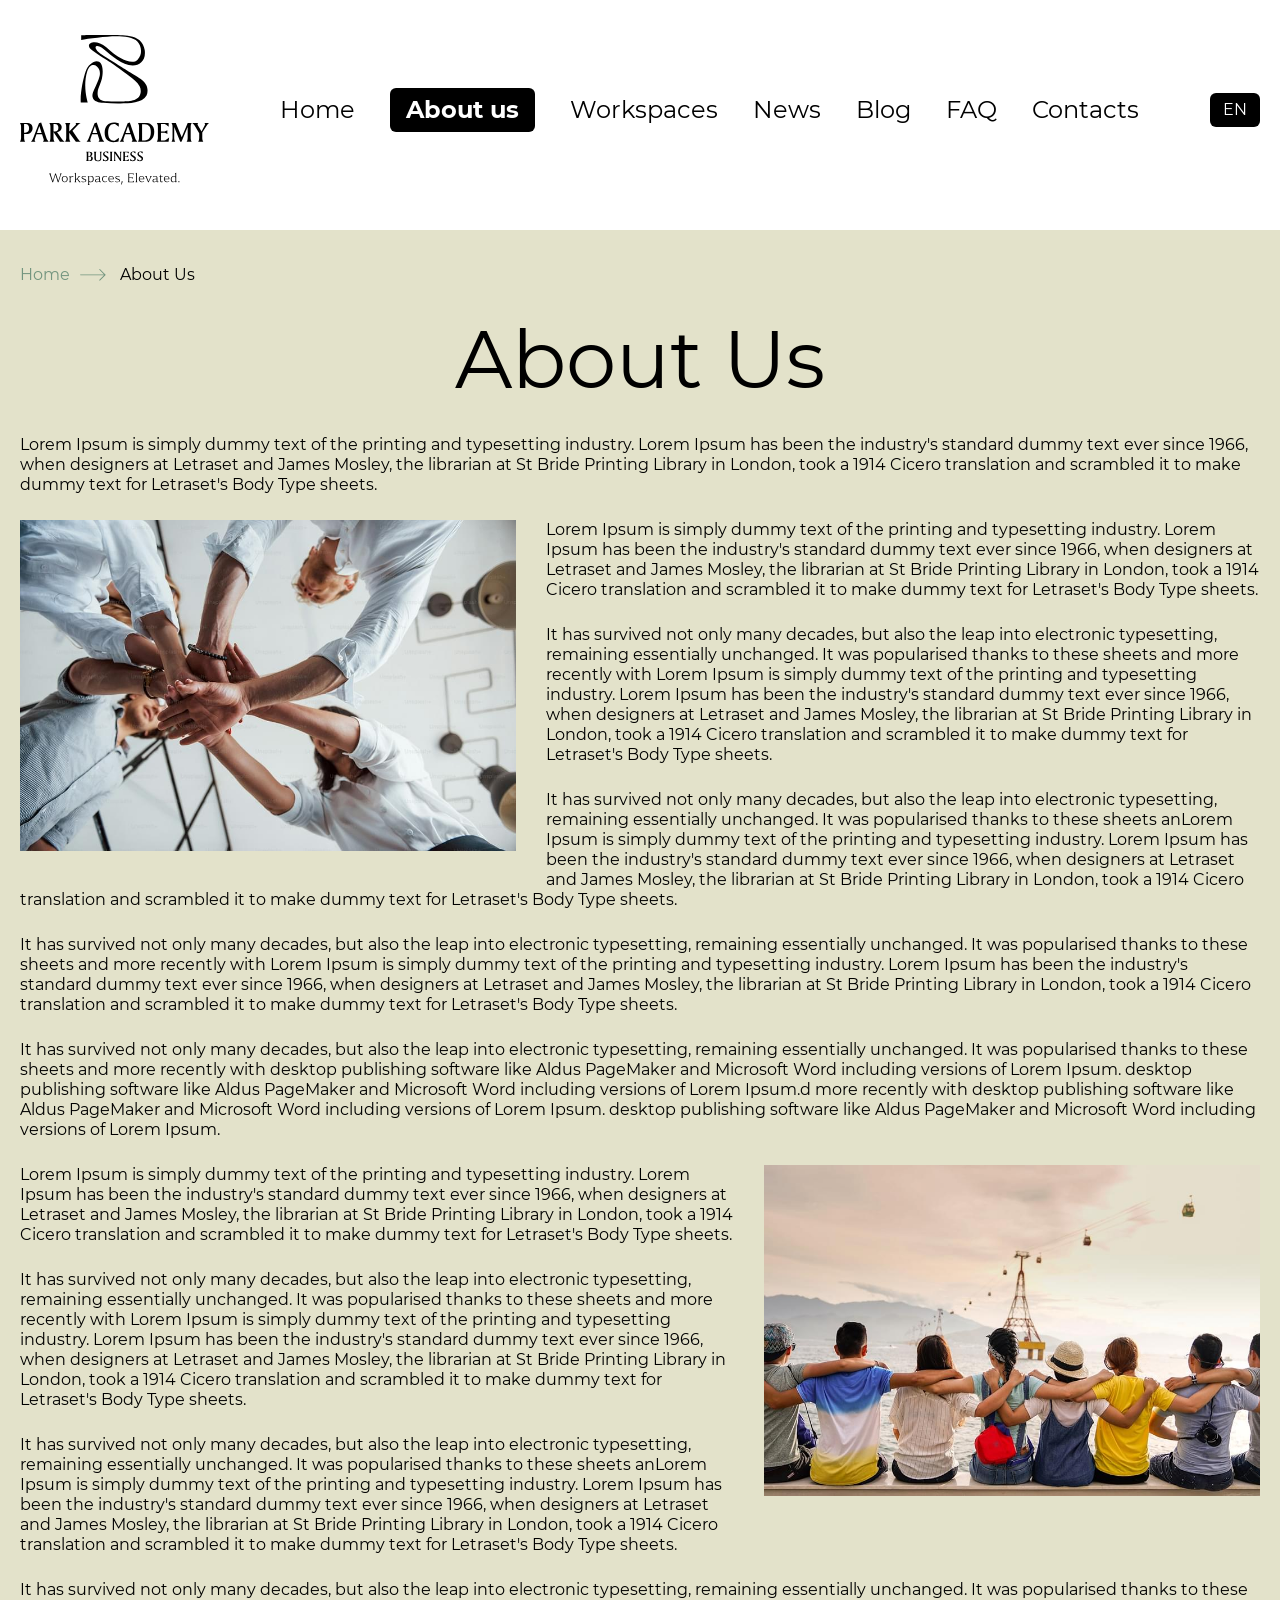
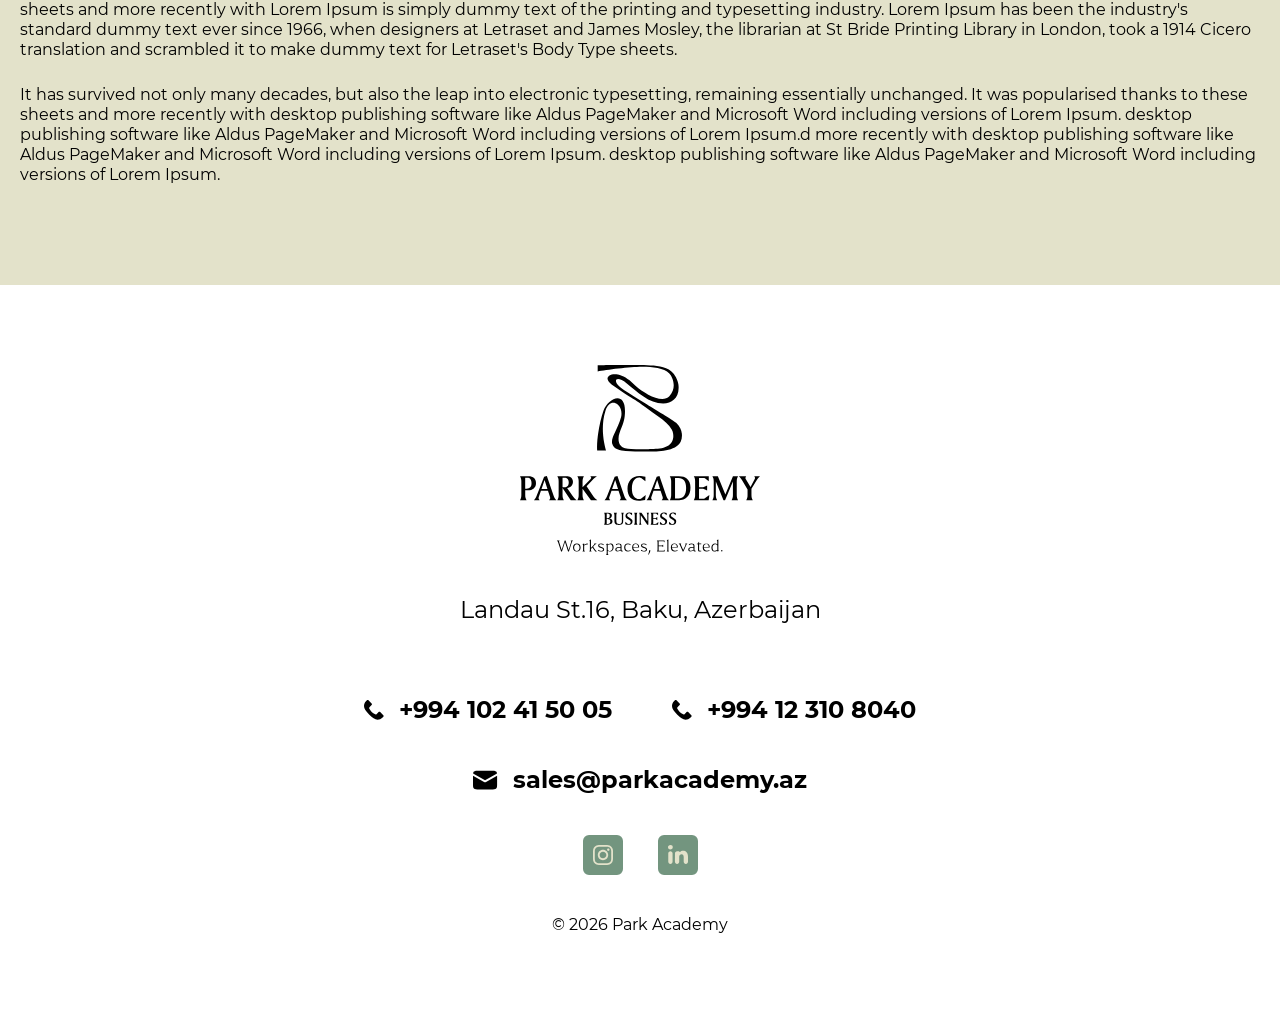
==== commit 4316dbf0: "1 commit" ====
--- a/about.html
+++ b/about.html
@@ -6,7 +6,7 @@
 	<meta charset="UTF-8">
 	<meta name="format-detection" content="telephone=no">
 	<!-- <style>body{opacity: 0;}</style> -->
-	<link rel="stylesheet" href="css/style.min.css?_v=20261028175038">
+	<link rel="stylesheet" href="css/style.min.css?_v=20261103124130">
 	<link rel="shortcut icon" href="favicon.ico">
 	<!-- <meta name="robots" content="noindex, nofollow"> -->
 	<meta name="viewport" content="width=device-width, initial-scale=1.0">
@@ -38,9 +38,9 @@
 					</nav>
 
 					<select name="lang">
-						<option value="en">EN</option>
-						<option value="az">AZ</option>
-						<option value="ru">РУ</option>
+						<option data-href="#" value="en">EN</option>
+						<option data-href="#" value="az">AZ</option>
+						<option data-href="#" value="ru">РУ</option>
 					</select>
 				</div>
 			</div>
@@ -216,7 +216,7 @@
 			</div>
 		</footer>
 	</div>
-	<script src="js/app.min.js?_v=20261028175038"></script>
+	<script src="js/app.min.js?_v=20261103124130"></script>
 </body>
 
 </html>
--- a/css/style.min.css
+++ b/css/style.min.css
@@ -1 +1 @@
-@font-face{font-family:Montserrat;font-display:swap;src:url(../fonts/Montserrat-Bold.woff2) format("woff2");font-weight:700;font-style:normal}@font-face{font-family:Montserrat;font-display:swap;src:url(../fonts/Montserrat-Regular.woff2) format("woff2");font-weight:400;font-style:normal}@font-face{font-family:PlusJakartaSans;font-display:swap;src:url(../fonts/PlusJakartaSans-Regular.woff2) format("woff2");font-weight:400;font-style:normal}*{padding:0;margin:0;border:0}*,*::after,*::before{box-sizing:border-box}*::after,*::before{display:inline-block}body,html{height:100%;overflow:hidden;min-width:320px}body{color:#000;font-family:Montserrat,sans-serif;font-size:1rem;line-height:1.25;-ms-text-size-adjust:100%;-moz-text-size-adjust:100%;-webkit-text-size-adjust:100%;-webkit-font-smoothing:antialiased;-moz-osx-font-smoothing:grayscale}button,input,textarea{font-family:Montserrat,sans-serif;font-size:inherit;line-height:inherit;color:inherit;background-color:rgba(0,0,0,0)}input,textarea{width:100%}label{display:inline-block}button,option,select{cursor:pointer}a{display:inline-block;color:inherit;text-decoration:none}ul li{list-style:none}img{vertical-align:top}h1,h2,h3,h4,h5,h6{font-weight:inherit;font-size:inherit}html{scroll-behavior:smooth}.main{background-color:#fff}.main-main{background-color:#e3e2ca}.wrapper{height:100%;display:flex;flex-direction:column;overflow-y:auto;overflow-x:hidden;-webkit-overflow-scrolling:touch}.wrapper>main{flex:1 1 auto}.wrapper>*{min-width:0}.lock .wrapper{overflow:hidden;touch-action:none;-ms-scroll-chaining:none;overscroll-behavior:none}.page.secondary{background-color:#e3e2ca}._container{padding:0 14px}.header{position:relative;padding:30px 0 15px;background-color:#fff}.header.header-main{padding:30px 0 60px;background-color:#000}.header__top{position:relative}.menu-active .header__top{z-index:32}.header__top ._container{display:flex;align-items:center;justify-content:space-between;gap:10px}.header__burger{position:relative;width:38px;height:25px}.header__burger span{position:absolute;left:0;width:100%;height:3px;background-color:#000;transition:all .5s ease}.header-main .header__burger span{background-color:#fff}.menu-active .header__burger span{background-color:#000}.menu-active .header__burger span:first-child{top:calc(50% - 1.5px);-webkit-transform:rotate(45deg);transform:rotate(45deg)}.menu-active .header__burger span:nth-child(2){opacity:0;visibility:hidden}.menu-active .header__burger span:last-child{top:calc(50% - 1.5px);-webkit-transform:rotate(-45deg);transform:rotate(-45deg)}.header__burger span:first-child{top:0}.header__burger span:nth-child(2){top:calc(50% - 1.5px);width:22px}.header__burger span:last-child{bottom:0}.header__logo{height:78px;transition:all .5s ease}.menu-active .header__logo{opacity:0;visibility:hidden}.header__logo img{height:100%}.header__navigation{display:none}.header__video{position:relative;margin:20px 0 80px;padding-top:55%;overflow:hidden}.header__video::before{content:"";position:absolute;z-index:2;top:0;left:0;width:100%;height:100%;background:linear-gradient(to bottom,rgba(0,0,0,.65) 0,rgba(0,0,0,.05) 100%)}.header__video video{position:absolute;z-index:1;top:50%;left:50%;-webkit-transform:translate(-50%,-50%);transform:translate(-50%,-50%);width:100%;height:100%;-o-object-fit:cover;object-fit:cover}.header__video-btn{position:absolute;z-index:5;bottom:5px;right:20px;height:40px;width:40px;display:flex;justify-content:center;align-items:center;cursor:pointer;transition:all .5s ease}.header__video-btn.active svg{stroke:#73957f}.header__video-btn.active svg:first-child{opacity:0;visibility:hidden}.header__video-btn.active svg:last-child{opacity:1;visibility:visible}.header__video-btn svg{position:absolute;top:50%;left:50%;-webkit-transform:translate(-50%,-50%);transform:translate(-50%,-50%);width:30px;height:30px;stroke:#7f7f7f;transition:all .5s ease}.header__video-btn svg:last-child{opacity:0;visibility:hidden}.header__content{position:relative}.header__title{margin-bottom:80px;max-width:990px;font-size:53px;font-weight:700;font-family:PlusJakartaSans,sans-serif;color:#fff;opacity:0;-webkit-transform:translateX(-200px);transform:translateX(-200px);transition:all 2s cubic-bezier(.16,1,.3,1)}.header__title._watcher-view{opacity:1;-webkit-transform:translateX(0);transform:translateX(0)}.header__button-container{display:flex;justify-content:flex-start}.header__button-container._watcher-view .header__button{opacity:1;-webkit-transform:translateY(0);transform:translateY(0)}.header__button{opacity:0;-webkit-transform:translateY(200px);transform:translateY(200px);transition:all 2s cubic-bezier(.16,1,.3,1)}.menu{position:fixed;z-index:30;top:0;left:0;width:100%;height:100vh;background-color:#fff;background-image:url(../img/logo-bg.svg);background-position:center;background-size:auto 100%;background-repeat:no-repeat;overflow:hidden;-webkit-transform:scale(0);transform:scale(0);opacity:0;visibility:hidden;transition:all .8s ease}.menu.active{-webkit-transform:scale(1);transform:scale(1);opacity:1;visibility:visible}.menu__container{position:absolute;top:110px;left:0;width:100%;height:calc(100vh - 110px);padding:0 15px 60px;overflow-y:auto}.menu__navigation{margin-bottom:50px;display:flex;flex-direction:column;align-items:flex-start;gap:25px}.menu__link{font-size:32px}.menu__link.active{padding:7px 16px;color:#fff;background-color:#000;border-radius:6px}.menu__contacts{margin-bottom:25px;display:flex;flex-direction:column;gap:30px}.menu__contact{display:flex;align-items:center;gap:7px}.menu__contact span{font-size:24px;font-weight:700;white-space:nowrap}.menu__socials{display:flex;gap:35px}.menu__social{width:40px;height:40px}.menu__social img{width:100%;height:100%}.footer{padding:80px 0}.footer ._container{display:flex;flex-direction:column;align-items:center}.footer__logo{margin-bottom:40px;height:190px}.footer__logo img{height:100%}.footer__adress{margin-bottom:70px;font-size:24px;text-align:center}.footer__contacts{margin-bottom:40px;display:flex;flex-direction:column;align-items:center;gap:20px}.footer__contact{display:flex;align-items:center;gap:15px}.footer__contact svg{width:20px;height:20px;fill:#000;transition:fill .5s ease}.footer__contact span{font-size:24px;font-weight:700;transition:color .5s ease}.footer__mail{margin-bottom:40px;display:flex;align-items:center;gap:15px}.footer__mail svg{width:25px;height:20px;fill:#000;transition:fill .5s ease}.footer__mail span{font-size:24px;font-weight:700;transition:color .5s ease}.footer__socials{margin-bottom:40px;display:flex;justify-content:center;gap:35px}.footer__social{display:flex;align-items:center;justify-content:center;width:40px;height:40px;background-color:#73957f;border:2px solid #73957f;border-radius:6px;transition:all .5s ease}.footer__social svg{width:20px;height:20px;fill:#e3e2ca;transition:fill .5s ease}.footer__copy{text-align:center}body::after{content:"";background-color:rgba(31,41,34,.95);position:fixed;width:100%;height:100%;top:0;left:0;opacity:0;transition:opacity .8s ease 0s;pointer-events:none;z-index:149}.popup_show body::after{opacity:1}.popup{position:fixed;top:0;left:0;bottom:0;right:0;transition:visibility .8s ease 0s;visibility:hidden;pointer-events:none}.popup.popup_show{z-index:150;visibility:visible;overflow:hidden;pointer-events:auto}.popup.popup_show .popup__content{visibility:visible;-webkit-transform:scale(1);transform:scale(1)}.popup__wrapper{display:flex;flex-direction:column;align-items:center;flex:1 1 auto;width:100%;height:100%;display:flex;justify-content:center;align-items:center}.popup__content{position:relative;display:flex;flex-direction:column;gap:20px;padding:95px 0 0;visibility:hidden;-webkit-transform:scale(0);transform:scale(0);transition:-webkit-transform .3s ease 0s;transition:transform .3s ease 0s;transition:transform .3s ease 0s,-webkit-transform .3s ease 0s;width:100%;max-width:880px;height:100%}.popup__close{position:absolute;top:50px;left:15px;margin-bottom:25px;width:22px;height:22px;cursor:pointer}.popup__close::after,.popup__close::before{content:"";display:block;position:absolute;top:50%;left:50%;width:30px;height:3px;background-color:#fff;border-radius:20px;transition:all .5s ease}.popup__close::before{-webkit-transform:translate(-50%,-50%) rotate(45deg);transform:translate(-50%,-50%) rotate(45deg)}.popup__close::after{-webkit-transform:translate(-50%,-50%) rotate(-45deg);transform:translate(-50%,-50%) rotate(-45deg)}.popup__title{font-size:30px;line-height:120%;font-weight:700;text-align:center}.popup__form{display:flex;flex-direction:column;align-items:center;gap:10px}.popup__form-title{margin-bottom:10px;align-self:start;line-height:120%}.popup__button{position:relative;margin-top:30px;padding:10px 20px!important;cursor:pointer}.popup__button input{display:block;position:absolute;z-index:2;top:0;left:0;width:100%;height:100%;opacity:0;cursor:pointer}.select{min-width:0;position:relative;width:50px}.select__body{position:relative}.select__title{position:relative;z-index:2;cursor:pointer;width:100%}.select__value{display:flex;min-width:0;align-items:center;padding:7px 10px;text-align:center;gap:.625rem;color:#fff;background-color:#000;border-radius:6px;transition:all .5s ease}.header-main .select__value{background-color:#73957f}.menu-active .select__value{background-color:#000}._select-open .select__value{border-radius:6px 6px 0 0}.select.error .select__value{color:red}.select__content{flex:1 1 auto;overflow:hidden;font-size:16px;text-transform:uppercase;text-overflow:ellipsis;white-space:nowrap}.select__options{position:absolute;z-index:1;left:0;top:100%;min-width:100%;padding:0;color:#fff;background-color:#000;border-radius:0 0 6px 6px;overflow:hidden}.header-main .select__options{top:calc(100% - 1px);color:#73957f;background-color:#e3e2ca}.menu-active .select__options{top:100%;color:#fff;background-color:#000}.select__scroll{display:flex;flex-direction:column;overflow-y:auto}.select__scroll::-webkit-scrollbar{width:4px}.select__scroll::-webkit-scrollbar-track{background:#fff}.select__scroll::-webkit-scrollbar-thumb{background:#888;border-radius:4px}.select__scroll::-webkit-scrollbar-thumb:hover{background:#555}.select__option{position:relative;width:100%;padding:10px;transition:all .5s ease}.select__option::before{content:"";position:absolute;top:0;left:3px;width:calc(100% - 6px);height:1px;background-color:#fff}.header-main .select__option::before{background-color:#73957f}.menu-active .select__option::before{background-color:#fff}.select__option._select-selected{color:#73957f}.select__row{display:flex;align-items:center;gap:12px}.select__asset img{height:20px}.select__label{flex-shrink:0;white-space:nowrap}.button{padding:30px 60px;display:flex;justify-content:center;align-items:center;gap:10px;background-color:#73957f;border:1px solid #73957f;border-radius:28px;transition:all .5s ease}.button span{color:#fff;transition:color .5s ease}.button svg{transition:all .5s ease}.button.stroke svg{stroke:#fff}.button.fill svg{fill:#fff}.button.secondary{background-color:#e3e2ca;border:1px solid #e3e2ca}.button.secondary span{color:#000}.button.secondary.stroke svg{stroke:#000}.button.secondary.fill svg{fill:#000}.button.brown span{color:#e3e2ca}.button.brown.stroke svg{stroke:#e3e2ca}.button.brown.fill svg{fill:#e3e2ca}.section{padding:80px 0}.section__title{margin-bottom:25px;font-size:60px}.about{padding:45px 0 80px;background-image:url(../img/logo-bg.svg);background-position:center;background-size:auto 100%;background-repeat:no-repeat}.about__body{display:flex;flex-direction:column;gap:25px}.about__image{position:relative;padding-top:68%;overflow:hidden;border-radius:28px}.about__image img{position:absolute;top:50%;left:50%;-webkit-transform:translate(-50%,-50%);transform:translate(-50%,-50%);width:100%;height:100%;-o-object-fit:cover;object-fit:cover}.about__content-inner{display:flex;flex-direction:column;gap:20px}.about__content-title{font-size:40px;text-transform:uppercase}.about__text{font-family:PlusJakartaSans,sans-serif}.about__button{margin-top:25px;padding:30px 10px}.work-main{background-color:#fff}.work-main__title{margin-bottom:110px;font-size:45px}.work-main__body{margin-bottom:50px;display:flex;flex-direction:column;gap:50px;min-width:0}.work-main__gallery{position:relative;aspect-ratio:364/230}.work-main__gallery-slide{position:absolute;top:0;left:0;width:100%;height:100%;display:flex;align-items:center;gap:14px;background-color:#fff;opacity:1;-webkit-transform:scale(1);transform:scale(1);transition:opacity 1.5s ease,visibility 1.5s ease,-webkit-transform 1.5s ease;transition:opacity 1.5s ease,transform 1.5s ease,visibility 1.5s ease;transition:opacity 1.5s ease,transform 1.5s ease,visibility 1.5s ease,-webkit-transform 1.5s ease}.work-main__gallery-slide[hidden]{opacity:0;visibility:hidden;pointer-events:none;-webkit-transform:scale(0);transform:scale(0)}.work-main__gallery-left{flex:0 0 calc(45% - 7px);width:calc(45% - 7px);display:flex;align-items:center;height:100%}.work-main__gallery-left .work-main__gallery-image{width:100%;aspect-ratio:165/190}.work-main__gallery-image{position:relative;overflow:hidden;border-radius:28px}.work-main__gallery-image img{position:absolute;left:50%;top:50%;-webkit-transform:translate(-50%,-50%);transform:translate(-50%,-50%);width:100%;height:100%;-o-object-fit:cover;object-fit:cover}.work-main__gallery-right{flex:0 0 calc(55% - 7px);width:calc(55% - 7px);height:100%;display:flex;flex-direction:column;gap:14px}.work-main__gallery-right .work-main__gallery-image{flex:0 0 calc(50% - 7px);height:calc(50% - 7px)}.work-main__gallery-right .work-main__gallery-image:first-child{width:100%}.work-main__gallery-right .work-main__gallery-image:last-child{width:85%}.work-main__navigation{display:flex;flex-direction:column;gap:5px}.work-main__nav-item{padding:20px 0;display:flex;align-items:center;gap:0;background-color:rgba(0,0,0,0);border-radius:28px;cursor:pointer;opacity:0;-webkit-transform:translateX(400px);transform:translateX(400px);transition:background-color .5s ease,opacity 2s cubic-bezier(.16,1,.3,1),-webkit-transform 2s cubic-bezier(.16,1,.3,1);transition:background-color .5s ease,opacity 2s cubic-bezier(.16,1,.3,1),transform 2s cubic-bezier(.16,1,.3,1);transition:background-color .5s ease,opacity 2s cubic-bezier(.16,1,.3,1),transform 2s cubic-bezier(.16,1,.3,1),-webkit-transform 2s cubic-bezier(.16,1,.3,1)}._watcher-view>.work-main__nav-item{opacity:1;-webkit-transform:translateX(0);transform:translateX(0)}.work-main__nav-item:hover:not(._tab-active) span{color:#73957f}.work-main__nav-item._tab-active{padding:20px 30px;gap:10px;background-color:#e3e2ca;cursor:default}.work-main__nav-item._tab-active img{width:33px;opacity:1;visibility:visible}.work-main__nav-item img{width:0;height:33px;opacity:0;visibility:hidden;transition:all .3s ease}.work-main__nav-item span{font-size:20px;transition:all .3s ease}.work-main__footer{display:flex;flex-direction:column;gap:40px}.work-main__footer._watcher-view .work-main__button-wrap{opacity:1;-webkit-transform:translateX(0);transform:translateX(0)}.work-main__button-wrap{max-width:300px;opacity:0;transition:all 2s cubic-bezier(.16,1,.3,1)}.work-main__button-wrap:first-child{-webkit-transform:translateX(-400px);transform:translateX(-400px)}.work-main__button-wrap:last-child{-webkit-transform:translateX(400px);transform:translateX(400px)}.work-main__button{gap:15px;padding:25px}.news-main{background-image:url(../img/logo-bg.svg);background-position:center 50px;background-size:auto 650px;background-repeat:no-repeat}.news-main__subtitle{display:none}.news-main__body{display:flex;flex-wrap:wrap;gap:24px;margin-bottom:45px}.news-main__item{flex:0 0 100%;width:100%;display:flex;flex-direction:column;border-radius:14px;transition:box-shadow .5s ease}.news-main__item._watcher-view .news-main__item-wrap{opacity:1;-webkit-transform:translateY(0);transform:translateY(0)}.news-main__item-wrap{display:flex;flex-direction:column;padding-bottom:30px;width:100%;height:100%;background-color:#ebe7dd;border-radius:14px;overflow:hidden;opacity:0;-webkit-transform:translateY(400px);transform:translateY(400px);transition:box-shadow .5s ease,opacity 2s cubic-bezier(.16,1,.3,1),-webkit-transform 2s cubic-bezier(.16,1,.3,1);transition:box-shadow .5s ease,opacity 2s cubic-bezier(.16,1,.3,1),transform 2s cubic-bezier(.16,1,.3,1);transition:box-shadow .5s ease,opacity 2s cubic-bezier(.16,1,.3,1),transform 2s cubic-bezier(.16,1,.3,1),-webkit-transform 2s cubic-bezier(.16,1,.3,1)}.news-main__item-image{position:relative;margin-bottom:15px;padding-top:80%;overflow:hidden}.news-main__item-image img{position:absolute;top:50%;left:50%;-webkit-transform:translate(-50%,-50%);transform:translate(-50%,-50%);width:100%;height:100%;-o-object-fit:cover;object-fit:cover}.news-main__item-row{margin-bottom:30px;display:flex;align-items:center;gap:45px;padding:0 15px;color:#73957f}.news-main__item-num{font-size:22px;font-weight:700}.news-main__item-date{font-size:22px}.news-main__item-title{flex:1 1 auto;margin-bottom:90px;padding:0 15px;font-size:32px;font-weight:700}.news-main__item-btn-wrap{padding:0 15px;display:flex;justify-content:start}.news-main__item-btn{padding:16px 40px}.news-main__btn-wrap{display:flex;justify-content:start}.news-main__btn-wrap._watcher-view .news-main__btn{opacity:1;-webkit-transform:translateY(0);transform:translateY(0)}.news-main__btn{padding:25px 40px;font-size:24px;opacity:0;-webkit-transform:translateY(400px);transform:translateY(400px);transition:all 2s cubic-bezier(.16,1,.3,1)}.blog{padding:80px 0 50px 0;background-color:#fff}.blog__body{display:flex;flex-direction:column;gap:80px}.blog__content{display:flex;flex-direction:column;gap:20px}.blog__image{position:relative;padding-top:115%;border-radius:28px;overflow:hidden;transition:box-shadow .5s ease}.blog__image img{position:absolute;top:50%;left:50%;-webkit-transform:translate(-50%,-50%);transform:translate(-50%,-50%);width:100%;height:100%;-o-object-fit:cover;object-fit:cover}.blog__date{text-transform:uppercase}.blog__content-title{font-size:40px}.blog__text{font-family:PlusJakartaSans,sans-serif}.blog__btn-wrap{display:flex;justify-content:start;margin-top:30px}.blog__btn{padding:25px 60px}.blog__btn span{font-size:24px}.blog__list{display:flex;flex-direction:column;gap:30px}.blog__article{padding-bottom:30px;border-bottom:1px solid #000}.blog__article:last-child{padding-bottom:0;border-bottom:none}.blog__article-wrap{display:flex;flex-direction:column;gap:15px;border-radius:28px;transition:box-shadow .5s ease}.blog__article-img{position:relative;padding-top:53%;border-radius:28px;overflow:hidden}.blog__article-img img{position:absolute;top:50%;left:50%;-webkit-transform:translate(-50%,-50%);transform:translate(-50%,-50%);width:100%;height:100%;-o-object-fit:cover;object-fit:cover}.blog__article-content{display:flex;flex-direction:column;gap:15px}.blog__article-date{text-transform:uppercase}.blog__article-title{font-size:24px}.info{padding:20px 0 60px;background-color:#fff}.info.secondary{background-color:rgba(0,0,0,0)}.info.secondary blockquote{background-color:#fff}.info.secondary table td,.info.secondary table th{background-color:#fff}.info__body{display:flow-root}.info__body blockquote,.info__body h1,.info__body h2,.info__body h3,.info__body h4,.info__body h5,.info__body h6,.info__body img,.info__body ol,.info__body p,.info__body ul{margin-bottom:20px}.info__body h1{font-size:60px}.info__body h1:first-child{text-align:center}.info__body h2{font-size:50px}.info__body h3{font-size:32px}.info__body h4{font-size:22px}.info__body h5{font-size:20px}.info__body h6{font-size:18px}.info__body img{display:inline-block;width:100%;height:auto}.info__body a{color:#73957f;text-decoration:underline;transition:all .5s ease}.info__body blockquote{display:flow-root;padding:25px 20px;background-color:#e3e2ca;border-radius:10px}.info__body ol,.info__body ul{display:flex;flex-direction:column;gap:5px}.info__body ol li,.info__body ul li{list-style-position:inside}.info__body ul li{list-style-type:disc}.info__body table{width:100%;border-collapse:collapse}.info__body table td,.info__body table th{padding:12px 15px;min-width:200px}.info__body table th{text-align:left;color:#000;border:1px solid #b5b5b5}.info__body table td{border:1px solid #b5b5b5}.info__body table tr:nth-child(2) td{border-top:none}.info__table{width:100%;padding-bottom:10px;overflow-x:auto}.breadcrumbs{padding-top:20px}.breadcrumbs__list{display:flex;gap:50px;padding-bottom:5px;overflow-x:auto}.breadcrumbs__item{display:flex;align-items:center;font-size:14px;white-space:nowrap}.breadcrumbs__item.link{position:relative;color:#73957f;transition:color .5s ease}.breadcrumbs__item.link::after{content:"";position:absolute;top:calc(50% - 6px);left:calc(100% + 10px);width:26px;height:12px;background:url(../img/icon/arrow-bc.svg) center/100% no-repeat}.workspaces{padding:45px 0 50px}.workspaces__title{font-size:50px}.workspaces__section{margin-bottom:85px}.workspaces__section:last-child{margin-bottom:0}.workspaces__section-title{margin-bottom:20px;font-size:35px}.workspaces__body{display:flex;flex-direction:column;gap:20px}.workspaces__gallery{display:flex;align-items:center;gap:14px;width:100%;aspect-ratio:365/230}.workspaces__gallery-left{flex:0 0 calc(45% - 7px);width:calc(45% - 7px);height:100%;display:flex;align-items:center}.workspaces__gallery-left .workspaces__gallery-image{width:100%;height:100%}.workspaces__gallery-left .workspaces__gallery-image.small{height:80%}.workspaces__gallery-image{position:relative;border-radius:14px;overflow:hidden}.workspaces__gallery-image img{position:absolute;left:50%;top:50%;-webkit-transform:translate(-50%,-50%);transform:translate(-50%,-50%);width:100%;height:100%;-o-object-fit:cover;object-fit:cover}.workspaces__gallery-right{flex:0 0 calc(55% - 7px);width:calc(55% - 7px);height:100%;display:flex;flex-direction:column;gap:14px}.workspaces__gallery-right .workspaces__gallery-image{flex:0 0 calc(50% - 7px);height:calc(50% - 7px);width:100%}.workspaces__gallery-right .workspaces__gallery-image.small{width:85%}.workspaces__content-inner{display:flex;flex-direction:column}.workspaces__content-title{margin-bottom:15px;font-size:25px}.workspaces__content-body{margin-bottom:45px;display:flex;flex-direction:column;gap:15px}.workspaces__content-body h5{font-weight:700}.workspaces__content-body ul{display:inline-flex;flex-direction:column;gap:5px}.workspaces__content-body ul li{list-style-type:disc;list-style-position:inside}.workspaces__button{padding:30px 20px;width:100%;max-width:500px}.news{padding:65px 0 50px}.news__title{margin-bottom:35px;font-size:50px}.news__body{display:flex;flex-wrap:wrap;gap:24px}.news__item{flex:0 0 100%;width:100%;display:flex;flex-direction:column;transition:box-shadow .5s ease}.news__item._watcher-view .news__item-wrap{opacity:1;-webkit-transform:translateY(0);transform:translateY(0)}.news__item-wrap{display:flex;flex-direction:column;padding:12px;width:100%;height:100%;background-color:#fff;opacity:0;-webkit-transform:translateY(400px);transform:translateY(400px);transition:all 2s cubic-bezier(.16,1,.3,1)}.news__item-date{margin-bottom:25px;font-size:14px;text-align:center;color:#73957f}.news__item-title{flex:1 1 auto;margin-bottom:5px;font-size:20px;font-weight:700;text-transform:uppercase}.news__item-content{position:relative;padding-top:95%;overflow:hidden}.news__item-content img{position:absolute;z-index:1;top:50%;left:50%;width:100%;height:100%;-o-object-fit:cover;object-fit:cover;-webkit-transform:translate(-50%,-50%);transform:translate(-50%,-50%)}.news__item-text{position:absolute;z-index:2;top:0;left:0;width:100%;min-height:83px;padding:16px 12px;background-color:rgba(255,255,255,.85);font-size:14px}.news__item-btn{position:absolute;z-index:2;right:10px;bottom:10px;padding:10px;display:flex;align-items:center;gap:14px;background-color:rgba(255,255,255,.5);transition:all .5s ease}.news__item-btn span{font-size:16px}.news__item-btn img{position:static;-webkit-transform:translate(0,0);transform:translate(0,0);width:45px;height:12px}.article{padding:45px 0 0}.article__date{margin-bottom:25px}.article__title{margin-bottom:35px;font-size:50px}.faq{padding:45px 0 80px}.faq__spollers{display:flex;flex-direction:column;gap:20px;max-width:1200px;margin:0 auto}.faq__item{border:1px solid #000}.faq__item-title{position:relative;padding:10px 60px 10px 15px;font-size:20px;font-weight:700;list-style:none}.faq__item-title::after{content:"";position:absolute;top:50%;right:20px;width:22px;height:11px;background-color:#000;-webkit-transform:translateY(-50%);transform:translateY(-50%);background:url(../img/icon/arrow-slide.svg) no-repeat center center;transition:all .5s ease}.faq__item-title._spoller-active::after{-webkit-transform:translateY(-50%) rotateX(180deg);transform:translateY(-50%) rotateX(180deg)}.faq__item-body{padding:10px 40px 25px 40px}.contacts{padding:45px 0 80px}.contacts__title{margin-bottom:45px;font-size:50px;text-align:center}.contacts__info{margin-bottom:80px;display:flex;flex-direction:column;align-items:center}.contacts__adress{margin-bottom:35px;font-size:30px;font-weight:700;text-align:center}.contacts__contacts{margin-bottom:35px;display:flex;flex-direction:column;align-items:center;gap:15px}.contacts__contact{display:flex;align-items:center;gap:15px}.contacts__contact svg{width:20px;height:20px;fill:#000;transition:fill .5s ease}.contacts__contact span{font-size:24px;font-weight:700;transition:color .5s ease}.contacts__mail{margin-bottom:45px;display:flex;align-items:center;gap:15px}.contacts__mail svg{width:25px;height:20px;fill:#000;transition:fill .5s ease}.contacts__mail span{font-size:24px;font-weight:700;transition:color .5s ease}.contacts__socials{display:flex;justify-content:center;gap:35px}.contacts__social{display:flex;align-items:center;justify-content:center;width:40px;height:40px;background-color:#73957f;border:2px solid #73957f;border-radius:6px;transition:all .5s ease}.contacts__social svg{width:20px;height:20px;fill:#e3e2ca;transition:fill .5s ease}.form{max-width:880px;margin:0 auto;display:flex;flex-direction:column;gap:30px}.form-popup{max-width:none;width:100%;height:100%;padding:0 15px 50px;gap:20px;overflow-y:auto}.form__title{margin-bottom:10px;font-size:30px;font-weight:700}.form-popup .form__title{margin-bottom:0;color:#fff}.form__row{display:flex;flex-direction:column;gap:10px}.form__row-name{font-weight:700}.form-popup .form__row-name{color:#fff}.form__input{padding:10px 25px;border:2px solid #000;outline:0;transition:all .5s ease}.form__input::-webkit-input-placeholder{color:#000}.form__input:-ms-input-placeholder{color:#000}.form__input::-ms-input-placeholder{color:#000}.form__input::placeholder{color:#000}.form__input:focus{border-color:#1f2922}.form__input.error{border-color:red}.form-popup .form__input{background-color:#fff}.form textarea.form__input{padding:25px;min-height:100px}.form__button-wrap{margin-top:50px;display:flex;justify-content:center}.form-popup .form__button-wrap{margin-top:20px;justify-content:flex-start}.form__button{position:relative;padding:25px;width:100%;text-align:center;background-color:#73957f;border-radius:28px;border:1px solid #73957f;transition:all .5s ease}.form-popup .form__button{width:175px}.form__button input{position:absolute;z-index:2;top:0;left:0;width:100%;height:100%;opacity:0;cursor:pointer}.form__button span{position:relative;padding-left:40px;font-size:18px;color:#e3e2ca;transition:color .5s ease}.form-popup .form__button span{padding-left:0}.form__button span::before{content:"";position:absolute;left:0;top:50%;-webkit-transform:translateY(-50%);transform:translateY(-50%);border-left:22px solid #e3e2ca;border-top:11px solid transparent;border-bottom:11px solid transparent;transition:all .5s ease}.form-popup .form__button span::before{display:none}.map{padding:45px 0 80px}.map__title{margin-bottom:45px;font-size:50px;text-align:center}.map__container{position:relative;padding-top:100%;overflow:hidden}.map__container iframe{position:absolute;top:50%;left:50%;-webkit-transform:translate(-50%,-50%);transform:translate(-50%,-50%);width:100%;height:100%;-o-object-fit:cover;object-fit:cover}.watcher-element{opacity:0;transition:opacity 2s cubic-bezier(.16,1,.3,1),-webkit-transform 2s cubic-bezier(.16,1,.3,1);transition:opacity 2s cubic-bezier(.16,1,.3,1),transform 2s cubic-bezier(.16,1,.3,1);transition:opacity 2s cubic-bezier(.16,1,.3,1),transform 2s cubic-bezier(.16,1,.3,1),-webkit-transform 2s cubic-bezier(.16,1,.3,1)}.watcher-element.left-x{-webkit-transform:translateX(-400px);transform:translateX(-400px)}.watcher-element.right-x{-webkit-transform:translateX(400px);transform:translateX(400px)}.watcher-element.bottom-y{-webkit-transform:translateY(400px);transform:translateY(400px)}._watcher-view>.watcher-element{opacity:1;-webkit-transform:none;transform:none}span.watcher-element{display:block}@media (min-width:29.99875em){.work-main__title{font-size:60px}.news-main__btn{padding:25px 60px}.form__button{max-width:440px}.map__container{padding-top:75%}}@media (min-width:47.99875em){.footer__contacts{flex-direction:row;gap:60px}.about__button{align-self:start;padding:25px 60px}.work-main__title{margin-bottom:50px}.work-main__footer{flex-direction:row;justify-content:space-between}.work-main__button-wrap{max-width:none;width:320px}.news-main__item{flex:0 0 calc(50% - 12px);width:calc(50% - 12px)}.news-main__btn-wrap{justify-content:center}.blog__body{flex-direction:row;gap:50px}.blog__content{flex:0 0 calc(55% - 25px);width:calc(55% - 25px)}.blog__list{flex:0 0 calc(45% - 25px);width:calc(45% - 25px)}.news__item{flex:0 0 calc(50% - 12px);width:calc(50% - 12px)}.news__item:nth-child(2n) .news__item-wrap{transition-delay:.3s}.map__container{padding-top:50%}}@media (min-width:61.99875em){._container{padding:0;margin:0 auto;width:950px}.header{padding:35px 0}.header.header-main{flex-shrink:0;display:flex;flex-direction:column;height:100vh;height:100svh;padding:35px 0 35px}.header.header-main{padding:35px 0 75px}.header__top{z-index:2;margin-bottom:10px}.header__burger{display:none}.header__logo{height:100px}.header__navigation{display:flex;align-items:center;justify-content:center;gap:25px}.header__link{font-size:20px;color:#000;white-space:nowrap;transition:color .5s ease}.header__link.active{padding:7px 16px;font-weight:700;color:#fff;background-color:#000;border-radius:6px;cursor:default}.header__link:hover:not(.active){color:#73957f}.header-main .header__link{color:#fff}.header-main .header__link.active{color:#fff;background-color:#73957f}.header__video{position:absolute;z-index:1;left:0;top:0;width:100%;height:100%;padding:0;margin:0}.header__video-btn{right:60px;bottom:60px}.header__video-btn:hover svg{stroke:#73957f}.header__video-btn:not(.active):hover svg{stroke:#73957f}.header__content{z-index:2;flex:1 1 auto;display:flex;pointer-events:none}.header__content ._container{height:100%;display:flex;flex-direction:column;align-items:center}.header__title{flex:1 1 auto;display:flex;justify-content:center;align-items:center;margin-bottom:0;max-width:620px;font-size:65px}.header__button-container{justify-content:center}.header__button{pointer-events:auto}.footer__contact:hover svg{fill:#73957f}.footer__contact:hover span{color:#73957f}.footer__mail:hover svg{fill:#73957f}.footer__mail:hover span{color:#73957f}.footer__social:hover{background-color:#e3e2ca}.footer__social:hover svg{fill:#73957f}.popup__close:hover::after,.popup__close:hover::before{background-color:#73957f}.select__title:hover .select__value{color:#73957f}.header-main .select__title:hover .select__value{color:#000}.select__option:hover{color:#73957f}.header-main .select__option:hover{color:#000}.button span{font-size:24px}.button:hover{background-color:#fff}.button:hover span{color:#73957f}.button:hover.stroke svg{stroke:#73957f}.button:hover.fill svg{fill:#73957f}.button:hover.secondary span{color:#e3e2ca}.button:hover.secondary.stroke svg{stroke:#e3e2ca}.button:hover.secondary.fill svg{fill:#e3e2ca}.section{padding:100px 0}.section__title{margin-bottom:35px;font-size:80px}.section__title.center{text-align:center}.about{padding:100px 0}.work-main__title{font-size:80px}.work-main__body{flex-direction:row;align-items:start}.work-main__gallery{flex:1 1 auto}.work-main__navigation{flex:0 0 350px}.work-main__nav-item{padding:20px 30px}.work-main__footer{gap:50px}.work-main__button-wrap:first-child{flex:1 1 auto}.work-main__button-wrap:first-child .work-main__button{width:400px}.work-main__button-wrap:last-child{flex:0 0 350px;padding-left:30px}.news-main__item:hover{box-shadow:0 4px 20px rgba(0,0,0,.2)}.blog{padding:100px 0 50px}.blog__image:hover{box-shadow:0 4px 20px rgba(0,0,0,.2)}.info{padding:20px 0 75px}.info__body blockquote,.info__body h1,.info__body h2,.info__body h3,.info__body h4,.info__body h5,.info__body h6,.info__body img,.info__body ol,.info__body p,.info__body ul{margin-bottom:25px}.info__body img{clear:both;width:40%}.info__body img:nth-of-type(odd){float:left;margin-right:30px}.info__body img:nth-of-type(even){float:right;margin-left:30px}.info__body a:hover{color:#e3e2ca}.breadcrumbs{padding-top:35px}.breadcrumbs__item{font-size:16px}.breadcrumbs__item.link:hover{color:#000}.workspaces{padding:55px 0 50px}.workspaces__title{font-size:80px}.reverse .workspaces__section-title{text-align:right}.workspaces__body{flex-direction:row}.reverse .workspaces__body{flex-direction:row-reverse;text-align:right}.workspaces__gallery{flex:1 1 auto}.workspaces__content{flex:0 0 500px;width:500px}.reverse .workspaces__content-inner{align-items:flex-end}.workspaces__content-title{font-size:35px}.reverse .workspaces__content-body{align-items:flex-end}.reverse .workspaces__content-body ul{text-align:left}.workspaces__btn-wrapper{width:100%}.reverse .workspaces__btn-wrapper{display:flex;justify-content:flex-end}.news{padding:90px 0 50px}.news__title{font-size:80px}.news__item:hover{box-shadow:0 4px 20px rgba(0,0,0,.4)}.news__item-btn:hover{background-color:#e3e2ca}.article{padding:55px 0 0}.article__title{font-size:80px}.faq{padding:55px 0 100px}.faq__item-title{padding:20px 100px 20px 60px;font-size:25px}.faq__item-title::after{right:60px}.faq__item-body{padding:10px 80px 25px 80px}.contacts{padding:55px 0 50px}.contacts__title{font-size:80px}.contacts__info{margin-bottom:50px}.contacts__adress{margin-bottom:25px}.contacts__contacts{margin-bottom:30px;flex-direction:row;gap:60px}.contacts__contact:hover svg{fill:#73957f}.contacts__contact:hover span{color:#73957f}.contacts__mail{margin-bottom:35px}.contacts__mail:hover svg{fill:#73957f}.contacts__mail:hover span{color:#73957f}.contacts__social:hover{background-color:#e3e2ca}.contacts__social:hover svg{fill:#73957f}.form-popup{gap:30px}.form__input:hover{border-color:#73957f}.form__button-wrap{margin-top:20px}.form__button:hover{background-color:#e3e2ca}.form__button:hover span{color:#73957f}.form__button:hover span::before{border-left-color:#73957f}.map{padding:50px 0 150px}.map__title{font-size:80px}.map__container{padding-top:35%}}@media (min-width:79.99875em){._container{width:1240px}.header__logo{height:150px}.header__navigation{gap:35px}.header__link{font-size:24px}.header__content ._container{width:1050px}.about__body{flex-direction:row;align-items:center;gap:40px}.about__image{flex:0 0 calc(50% - 30px);width:calc(50% - 30px);padding-top:34%}.about__content-title{font-size:50px}.work-main__gallery-slide{gap:34px}.work-main__gallery-left{flex:0 0 calc(45% - 17px);width:calc(45% - 17px)}.work-main__gallery-right{flex:0 0 calc(55% - 17px);width:calc(55% - 17px);gap:34px}.work-main__gallery-right .work-main__gallery-image{flex:0 0 calc(50% - 17px);width:calc(50% - 17px)}.work-main__navigation{flex:0 0 600px}.work-main__nav-item{align-self:start}.work-main__nav-item span{font-size:30px}.work-main__button-wrap:last-child{flex:0 0 600px}.work-main__button-wrap:last-child .work-main__button{width:320px}.news-main{background-image:url(../img/logo-bg-rotate.svg);background-position:center;background-size:auto 90%}.news-main__subtitle{display:block;margin-bottom:60px;font-size:22px;text-align:center;opacity:0;-webkit-transform:scale(0);transform:scale(0);transition:all 2s cubic-bezier(.16,1,.3,1)}.news-main__subtitle._watcher-view{opacity:1;-webkit-transform:scale(1);transform:scale(1)}.news-main__body{gap:34px;margin-bottom:60px}.news-main__item{flex:0 0 calc(25% - 25.5px);width:calc(25% - 25.5px)}.news-main__item:nth-child(4n+2) .news-main__item-wrap{transition-delay:.4s}.news-main__item:nth-child(4n+3) .news-main__item-wrap{transition-delay:.8s}.news-main__item:nth-child(4n+4) .news-main__item-wrap{transition-delay:1.2s}.blog__image{padding-top:53%}.blog__date{font-size:22px}.blog__content-title{font-size:60px}.blog__text{font-size:22px}.info__body h1{font-size:80px}.info__body h2{font-size:60px}.info__body h3{font-size:45px}.info__body h4{font-size:35px}.info__body h5{font-size:22px}.info__body h6{font-size:20px}.workspaces__section-title{font-size:50px}.workspaces__body{align-items:flex-start;gap:34px}.workspaces__gallery{flex:0 0 calc(50% - 17px);width:calc(50% - 17px)}.workspaces__content{flex:0 0 calc(50% - 17px);width:calc(50% - 17px)}.news__item{flex:0 0 calc(33.333% - 16px);width:calc(33.333% - 16px)}.news__item:nth-child(2n) .news__item-wrap{transition-delay:0s}.news__item:nth-child(3n+2) .news__item-wrap{transition-delay:.3s}.news__item:nth-child(3n+3) .news__item-wrap{transition-delay:.6s}.faq__item-title{padding:35px 140px 35px 60px;font-size:30px}.faq__item-title::after{right:100px}.faq__item-body{padding:10px 120px 25px 120px}}@media (min-width:89.99875em){._container{width:1400px}.header__logo{height:150px}.header__title{max-width:730px;font-size:75px}.footer{padding:100px 0}.footer__adress{margin-bottom:40px}.footer__contacts{margin-bottom:30px}.section__title{margin-bottom:50px;font-size:100px}.work-main__title{font-size:100px}.blog__article-wrap:hover{box-shadow:0 4px 20px rgba(0,0,0,.2)}.blog__article-wrap{flex-direction:row;align-items:center;gap:26px}.blog__article-img{flex:0 0 calc(50% - 13px);width:calc(50% - 13px);padding-top:26%}.workspaces__title{font-size:100px}.workspaces__section{margin-bottom:100px}.workspaces__section-title{margin-bottom:35px}.workspaces__content-title{margin-bottom:30px;font-size:50px}.news__title{margin-bottom:55px;font-size:100px}.article__title{margin-bottom:55px;font-size:100px}.contacts__title{font-size:100px}.map__title{font-size:100px}}@media (min-width:114.99875em){._container{width:1800px}.header__logo{height:190px}.header__title{max-width:970px;font-size:100px}.about__body{gap:60px}.about__content-inner{gap:25px}.about__content-title{font-size:60px}.work-main__body{gap:130px}.blog__content-title{font-size:80px}.info__body h1{font-size:100px}.info__body h2{font-size:70px}.info__body h3{font-size:60px}.info__body h4{font-size:45px}.workspaces__section-title{font-size:70px}.news__body{gap:34px}.news__item{flex:0 0 calc(25% - 25.5px);width:calc(25% - 25.5px)}.news__item:nth-child(3n+2) .news__item-wrap{transition-delay:0s}.news__item:nth-child(3n+3) .news__item-wrap{transition-delay:0s}.news__item:nth-child(4n+2) .news__item-wrap{transition-delay:.3s}.news__item:nth-child(4n+3) .news__item-wrap{transition-delay:.6s}.news__item:nth-child(4n+4) .news__item-wrap{transition-delay:.9s}}+@font-face{font-family:Montserrat;font-display:swap;src:url(../fonts/Montserrat-Bold.woff2) format("woff2");font-weight:700;font-style:normal}@font-face{font-family:Montserrat;font-display:swap;src:url(../fonts/Montserrat-Regular.woff2) format("woff2");font-weight:400;font-style:normal}@font-face{font-family:PlusJakartaSans;font-display:swap;src:url(../fonts/PlusJakartaSans-Regular.woff2) format("woff2");font-weight:400;font-style:normal}*{padding:0;margin:0;border:0}*,*::after,*::before{box-sizing:border-box}*::after,*::before{display:inline-block}body,html{height:100%;min-width:320px}body{color:#000;font-family:Montserrat,sans-serif;font-size:1rem;line-height:1.25;-ms-text-size-adjust:100%;-moz-text-size-adjust:100%;-webkit-text-size-adjust:100%;-webkit-font-smoothing:antialiased;-moz-osx-font-smoothing:grayscale}button,input,textarea{font-family:Montserrat,sans-serif;font-size:inherit;line-height:inherit;color:inherit;background-color:rgba(0,0,0,0)}input,textarea{width:100%}label{display:inline-block}button,option,select{cursor:pointer}a{display:inline-block;color:inherit;text-decoration:none}ul li{list-style:none}img{vertical-align:top}h1,h2,h3,h4,h5,h6{font-weight:inherit;font-size:inherit}html{scroll-behavior:smooth}.main{background-color:#fff}.main-main{background-color:#e3e2ca}.wrapper{min-height:100%;display:flex;flex-direction:column;overflow-x:clip}.wrapper>main{flex:1 1 auto}.wrapper>*{min-width:0}.lock body{overflow:hidden;touch-action:none;-ms-scroll-chaining:none;overscroll-behavior:none}.page.secondary{background-color:#e3e2ca}._container{padding:0 14px}.header{position:relative;padding:30px 0 15px;background-color:#fff}.header.header-main{padding:30px 0 60px;background-color:#000}.header__top{position:relative}.menu-active .header__top{z-index:32}.header__top ._container{display:flex;align-items:center;justify-content:space-between;gap:10px}.header__burger{position:relative;width:38px;height:25px}.header__burger span{position:absolute;left:0;width:100%;height:3px;background-color:#000;transition:all .5s ease}.header-main .header__burger span{background-color:#fff}.menu-active .header__burger span{background-color:#000}.menu-active .header__burger span:first-child{top:calc(50% - 1.5px);-webkit-transform:rotate(45deg);transform:rotate(45deg)}.menu-active .header__burger span:nth-child(2){opacity:0;visibility:hidden}.menu-active .header__burger span:last-child{top:calc(50% - 1.5px);-webkit-transform:rotate(-45deg);transform:rotate(-45deg)}.header__burger span:first-child{top:0}.header__burger span:nth-child(2){top:calc(50% - 1.5px);width:22px}.header__burger span:last-child{bottom:0}.header__logo{height:78px;transition:all .5s ease}.menu-active .header__logo{opacity:0;visibility:hidden}.header__logo img{height:100%}.header__navigation{display:none}.header__video{position:relative;margin:20px 0 80px;padding-top:55%;overflow:hidden}.header__video::before{content:"";position:absolute;z-index:2;top:0;left:0;width:100%;height:100%;background:linear-gradient(to bottom,rgba(0,0,0,.65) 0,rgba(0,0,0,.05) 100%)}.header__video video{position:absolute;z-index:1;top:50%;left:50%;-webkit-transform:translate(-50%,-50%);transform:translate(-50%,-50%);width:100%;height:100%;-o-object-fit:cover;object-fit:cover}.header__video-btn{position:absolute;z-index:5;bottom:5px;right:20px;height:40px;width:40px;display:flex;justify-content:center;align-items:center;cursor:pointer;transition:all .5s ease}.header__video-btn.active svg{stroke:#73957f}.header__video-btn.active svg:first-child{opacity:0;visibility:hidden}.header__video-btn.active svg:last-child{opacity:1;visibility:visible}.header__video-btn svg{position:absolute;top:50%;left:50%;-webkit-transform:translate(-50%,-50%);transform:translate(-50%,-50%);width:30px;height:30px;stroke:#7f7f7f;transition:all .5s ease}.header__video-btn svg:last-child{opacity:0;visibility:hidden}.header__content{position:relative}.header__title{margin-bottom:80px;max-width:990px;font-size:53px;font-weight:700;font-family:PlusJakartaSans,sans-serif;color:#fff;opacity:0;-webkit-transform:translateX(-200px);transform:translateX(-200px);transition:all 2s cubic-bezier(.16,1,.3,1)}.header__title._watcher-view{opacity:1;-webkit-transform:translateX(0);transform:translateX(0)}.header__button-container{display:flex;justify-content:flex-start}.header__button-container._watcher-view .header__button{opacity:1;-webkit-transform:translateY(0);transform:translateY(0)}.header__button{opacity:0;-webkit-transform:translateY(200px);transform:translateY(200px);transition:all 2s cubic-bezier(.16,1,.3,1)}.menu{position:fixed;z-index:30;top:0;left:0;width:100%;height:100vh;background-color:#fff;background-image:url(../img/logo-bg.svg);background-position:center;background-size:auto 100%;background-repeat:no-repeat;overflow:hidden;-webkit-transform:scale(0);transform:scale(0);opacity:0;visibility:hidden;transition:all .8s ease}.menu.active{-webkit-transform:scale(1);transform:scale(1);opacity:1;visibility:visible}.menu__container{position:absolute;top:110px;left:0;width:100%;height:calc(100vh - 110px);padding:0 15px 60px;overflow-y:auto}.menu__navigation{margin-bottom:50px;display:flex;flex-direction:column;align-items:flex-start;gap:25px}.menu__link{font-size:32px}.menu__link.active{padding:7px 16px;color:#fff;background-color:#000;border-radius:6px}.menu__contacts{margin-bottom:25px;display:flex;flex-direction:column;gap:30px}.menu__contact{display:flex;align-items:center;gap:7px}.menu__contact span{font-size:24px;font-weight:700;white-space:nowrap}.menu__socials{display:flex;gap:35px}.menu__social{width:40px;height:40px}.menu__social img{width:100%;height:100%}.footer{padding:80px 0}.footer ._container{display:flex;flex-direction:column;align-items:center}.footer__logo{margin-bottom:40px;height:190px}.footer__logo img{height:100%}.footer__adress{margin-bottom:70px;font-size:24px;text-align:center}.footer__contacts{margin-bottom:40px;display:flex;flex-direction:column;align-items:center;gap:20px}.footer__contact{display:flex;align-items:center;gap:15px}.footer__contact svg{width:20px;height:20px;fill:#000;transition:fill .5s ease}.footer__contact span{font-size:24px;font-weight:700;transition:color .5s ease}.footer__mail{margin-bottom:40px;display:flex;align-items:center;gap:15px}.footer__mail svg{width:25px;height:20px;fill:#000;transition:fill .5s ease}.footer__mail span{font-size:24px;font-weight:700;transition:color .5s ease}.footer__socials{margin-bottom:40px;display:flex;justify-content:center;gap:35px}.footer__social{display:flex;align-items:center;justify-content:center;width:40px;height:40px;background-color:#73957f;border:2px solid #73957f;border-radius:6px;transition:all .5s ease}.footer__social svg{width:20px;height:20px;fill:#e3e2ca;transition:fill .5s ease}.footer__copy{text-align:center}body::after{content:"";background-color:rgba(31,41,34,.95);position:fixed;width:100%;height:100%;top:0;left:0;opacity:0;transition:opacity .8s ease 0s;pointer-events:none;z-index:149}.popup_show body::after{opacity:1}.popup{position:fixed;top:0;left:0;bottom:0;right:0;transition:visibility .8s ease 0s;visibility:hidden;pointer-events:none}.popup.popup_show{z-index:150;visibility:visible;overflow:hidden;pointer-events:auto}.popup.popup_show .popup__content{visibility:visible;-webkit-transform:scale(1);transform:scale(1)}.popup__wrapper{display:flex;flex-direction:column;align-items:center;flex:1 1 auto;width:100%;height:100%;display:flex;justify-content:center;align-items:center}.popup__content{position:relative;display:flex;flex-direction:column;gap:20px;padding:95px 0 0;visibility:hidden;-webkit-transform:scale(0);transform:scale(0);transition:-webkit-transform .3s ease 0s;transition:transform .3s ease 0s;transition:transform .3s ease 0s,-webkit-transform .3s ease 0s;width:100%;max-width:880px;height:100%}.popup__close{position:absolute;top:50px;left:15px;margin-bottom:25px;width:22px;height:22px;cursor:pointer}.popup__close::after,.popup__close::before{content:"";display:block;position:absolute;top:50%;left:50%;width:30px;height:3px;background-color:#fff;border-radius:20px;transition:all .5s ease}.popup__close::before{-webkit-transform:translate(-50%,-50%) rotate(45deg);transform:translate(-50%,-50%) rotate(45deg)}.popup__close::after{-webkit-transform:translate(-50%,-50%) rotate(-45deg);transform:translate(-50%,-50%) rotate(-45deg)}.popup__title{font-size:30px;line-height:120%;font-weight:700;text-align:center}.popup__form{display:flex;flex-direction:column;align-items:center;gap:10px}.popup__form-title{margin-bottom:10px;align-self:start;line-height:120%}.popup__button{position:relative;margin-top:30px;padding:10px 20px!important;cursor:pointer}.popup__button input{display:block;position:absolute;z-index:2;top:0;left:0;width:100%;height:100%;opacity:0;cursor:pointer}.select{min-width:0;position:relative;width:50px}.select__body{position:relative}.select__title{position:relative;z-index:2;cursor:pointer;width:100%}.select__value{display:flex;min-width:0;align-items:center;padding:7px 10px;text-align:center;gap:.625rem;color:#fff;background-color:#000;border-radius:6px;transition:all .5s ease}.header-main .select__value{background-color:#73957f}.menu-active .select__value{background-color:#000}._select-open .select__value{border-radius:6px 6px 0 0}.select.error .select__value{color:red}.select__content{flex:1 1 auto;overflow:hidden;font-size:16px;text-transform:uppercase;text-overflow:ellipsis;white-space:nowrap}.select__options{position:absolute;z-index:1;left:0;top:100%;min-width:100%;padding:0;color:#fff;background-color:#000;border-radius:0 0 6px 6px;overflow:hidden}.header-main .select__options{top:calc(100% - 1px);color:#73957f;background-color:#e3e2ca}.menu-active .select__options{top:100%;color:#fff;background-color:#000}.select__scroll{display:flex;flex-direction:column;overflow-y:auto}.select__scroll::-webkit-scrollbar{width:4px}.select__scroll::-webkit-scrollbar-track{background:#fff}.select__scroll::-webkit-scrollbar-thumb{background:#888;border-radius:4px}.select__scroll::-webkit-scrollbar-thumb:hover{background:#555}.select__option{position:relative;width:100%;padding:10px;transition:all .5s ease}.select__option::before{content:"";position:absolute;top:0;left:3px;width:calc(100% - 6px);height:1px;background-color:#fff}.header-main .select__option::before{background-color:#73957f}.menu-active .select__option::before{background-color:#fff}.select__option._select-selected{color:#73957f}.select__row{display:flex;align-items:center;gap:12px}.select__asset img{height:20px}.select__label{flex-shrink:0;white-space:nowrap}.button{padding:30px 60px;display:flex;justify-content:center;align-items:center;gap:10px;background-color:#73957f;border:1px solid #73957f;border-radius:28px;transition:all .5s ease}.button span{color:#fff;transition:color .5s ease}.button svg{transition:all .5s ease}.button.stroke svg{stroke:#fff}.button.fill svg{fill:#fff}.button.secondary{background-color:#e3e2ca;border:1px solid #e3e2ca}.button.secondary span{color:#000}.button.secondary.stroke svg{stroke:#000}.button.secondary.fill svg{fill:#000}.button.brown span{color:#e3e2ca}.button.brown.stroke svg{stroke:#e3e2ca}.button.brown.fill svg{fill:#e3e2ca}.section{padding:80px 0}.section__title{margin-bottom:25px;font-size:60px}.about{padding:45px 0 80px;background-image:url(../img/logo-bg.svg);background-position:center;background-size:auto 100%;background-repeat:no-repeat}.about__body{display:flex;flex-direction:column;gap:25px}.about__image{position:relative;padding-top:68%;overflow:hidden;border-radius:28px}.about__image img{position:absolute;top:50%;left:50%;-webkit-transform:translate(-50%,-50%);transform:translate(-50%,-50%);width:100%;height:100%;-o-object-fit:cover;object-fit:cover}.about__content-inner{display:flex;flex-direction:column;gap:20px}.about__content-title{font-size:40px;text-transform:uppercase}.about__text{font-family:PlusJakartaSans,sans-serif}.about__button{margin-top:25px;padding:30px 10px}.work-main{background-color:#fff}.work-main__title{margin-bottom:110px;font-size:45px}.work-main__body{margin-bottom:50px;display:flex;flex-direction:column;gap:50px;min-width:0}.work-main__gallery{position:relative;aspect-ratio:364/230}.work-main__gallery-slide{position:absolute;top:0;left:0;width:100%;height:100%;display:flex;align-items:center;gap:14px;background-color:#fff;opacity:1;-webkit-transform:scale(1);transform:scale(1);transition:opacity 1.5s ease,visibility 1.5s ease,-webkit-transform 1.5s ease;transition:opacity 1.5s ease,transform 1.5s ease,visibility 1.5s ease;transition:opacity 1.5s ease,transform 1.5s ease,visibility 1.5s ease,-webkit-transform 1.5s ease}.work-main__gallery-slide[hidden]{opacity:0;visibility:hidden;pointer-events:none;-webkit-transform:scale(0);transform:scale(0)}.work-main__gallery-left{flex:0 0 calc(45% - 7px);width:calc(45% - 7px);display:flex;align-items:center;height:100%}.work-main__gallery-left .work-main__gallery-image{width:100%;aspect-ratio:165/190}.work-main__gallery-image{position:relative;overflow:hidden;border-radius:28px}.work-main__gallery-image img{position:absolute;left:50%;top:50%;-webkit-transform:translate(-50%,-50%);transform:translate(-50%,-50%);width:100%;height:100%;-o-object-fit:cover;object-fit:cover}.work-main__gallery-right{flex:0 0 calc(55% - 7px);width:calc(55% - 7px);height:100%;display:flex;flex-direction:column;gap:14px}.work-main__gallery-right .work-main__gallery-image{flex:0 0 calc(50% - 7px);height:calc(50% - 7px)}.work-main__gallery-right .work-main__gallery-image:first-child{width:100%}.work-main__gallery-right .work-main__gallery-image:last-child{width:85%}.work-main__navigation{display:flex;flex-direction:column;gap:5px}.work-main__nav-item{padding:20px 0;display:flex;align-items:center;gap:0;background-color:rgba(0,0,0,0);border-radius:28px;cursor:pointer;opacity:0;-webkit-transform:translateX(400px);transform:translateX(400px);transition:background-color .5s ease,opacity 2s cubic-bezier(.16,1,.3,1),-webkit-transform 2s cubic-bezier(.16,1,.3,1);transition:background-color .5s ease,opacity 2s cubic-bezier(.16,1,.3,1),transform 2s cubic-bezier(.16,1,.3,1);transition:background-color .5s ease,opacity 2s cubic-bezier(.16,1,.3,1),transform 2s cubic-bezier(.16,1,.3,1),-webkit-transform 2s cubic-bezier(.16,1,.3,1)}._watcher-view>.work-main__nav-item{opacity:1;-webkit-transform:translateX(0);transform:translateX(0)}.work-main__nav-item:hover:not(._tab-active) span{color:#73957f}.work-main__nav-item._tab-active{padding:20px 30px;gap:10px;background-color:#e3e2ca;cursor:default}.work-main__nav-item._tab-active img{width:33px;opacity:1;visibility:visible}.work-main__nav-item img{width:0;height:33px;opacity:0;visibility:hidden;transition:all .3s ease}.work-main__nav-item span{font-size:20px;transition:all .3s ease}.work-main__footer{display:flex;flex-direction:column;gap:40px}.work-main__footer._watcher-view .work-main__button-wrap{opacity:1;-webkit-transform:translateX(0);transform:translateX(0)}.work-main__button-wrap{max-width:300px;opacity:0;transition:all 2s cubic-bezier(.16,1,.3,1)}.work-main__button-wrap:first-child{-webkit-transform:translateX(-400px);transform:translateX(-400px)}.work-main__button-wrap:last-child{-webkit-transform:translateX(400px);transform:translateX(400px)}.work-main__button{gap:15px;padding:25px}.news-main{background-image:url(../img/logo-bg.svg);background-position:center 50px;background-size:auto 650px;background-repeat:no-repeat}.news-main__subtitle{display:none}.news-main__body{display:flex;flex-wrap:wrap;gap:24px;margin-bottom:45px}.news-main__item{flex:0 0 100%;width:100%;display:flex;flex-direction:column;border-radius:14px;transition:box-shadow .5s ease}.news-main__item._watcher-view .news-main__item-wrap{opacity:1;-webkit-transform:translateY(0);transform:translateY(0)}.news-main__item-wrap{display:flex;flex-direction:column;padding-bottom:30px;width:100%;height:100%;background-color:#ebe7dd;border-radius:14px;overflow:hidden;opacity:0;-webkit-transform:translateY(400px);transform:translateY(400px);transition:box-shadow .5s ease,opacity 2s cubic-bezier(.16,1,.3,1),-webkit-transform 2s cubic-bezier(.16,1,.3,1);transition:box-shadow .5s ease,opacity 2s cubic-bezier(.16,1,.3,1),transform 2s cubic-bezier(.16,1,.3,1);transition:box-shadow .5s ease,opacity 2s cubic-bezier(.16,1,.3,1),transform 2s cubic-bezier(.16,1,.3,1),-webkit-transform 2s cubic-bezier(.16,1,.3,1)}.news-main__item-image{position:relative;margin-bottom:15px;padding-top:80%;overflow:hidden}.news-main__item-image img{position:absolute;top:50%;left:50%;-webkit-transform:translate(-50%,-50%);transform:translate(-50%,-50%);width:100%;height:100%;-o-object-fit:cover;object-fit:cover}.news-main__item-row{margin-bottom:30px;display:flex;align-items:center;gap:45px;padding:0 15px;color:#73957f}.news-main__item-num{font-size:22px;font-weight:700}.news-main__item-date{font-size:22px}.news-main__item-title{flex:1 1 auto;margin-bottom:90px;padding:0 15px;font-size:32px;font-weight:700}.news-main__item-btn-wrap{padding:0 15px;display:flex;justify-content:start}.news-main__item-btn{padding:16px 40px}.news-main__btn-wrap{display:flex;justify-content:start}.news-main__btn-wrap._watcher-view .news-main__btn{opacity:1;-webkit-transform:translateY(0);transform:translateY(0)}.news-main__btn{padding:25px 40px;font-size:24px;opacity:0;-webkit-transform:translateY(400px);transform:translateY(400px);transition:all 2s cubic-bezier(.16,1,.3,1)}.blog{padding:80px 0 50px 0;background-color:#fff}.blog__body{display:flex;flex-direction:column;gap:80px}.blog__content{display:flex;flex-direction:column;gap:20px}.blog__image{position:relative;padding-top:115%;border-radius:28px;overflow:hidden;transition:box-shadow .5s ease}.blog__image img{position:absolute;top:50%;left:50%;-webkit-transform:translate(-50%,-50%);transform:translate(-50%,-50%);width:100%;height:100%;-o-object-fit:cover;object-fit:cover}.blog__date{text-transform:uppercase}.blog__content-title{font-size:40px}.blog__text{font-family:PlusJakartaSans,sans-serif}.blog__btn-wrap{display:flex;justify-content:start;margin-top:30px}.blog__btn{padding:25px 60px}.blog__btn span{font-size:24px}.blog__list{display:flex;flex-direction:column;gap:30px}.blog__article{padding-bottom:30px;border-bottom:1px solid #000}.blog__article:last-child{padding-bottom:0;border-bottom:none}.blog__article-wrap{display:flex;flex-direction:column;gap:15px;border-radius:28px;transition:box-shadow .5s ease}.blog__article-img{position:relative;padding-top:53%;border-radius:28px;overflow:hidden}.blog__article-img img{position:absolute;top:50%;left:50%;-webkit-transform:translate(-50%,-50%);transform:translate(-50%,-50%);width:100%;height:100%;-o-object-fit:cover;object-fit:cover}.blog__article-content{display:flex;flex-direction:column;gap:15px}.blog__article-date{text-transform:uppercase}.blog__article-title{font-size:24px}.info{padding:20px 0 60px;background-color:#fff}.info.secondary{background-color:rgba(0,0,0,0)}.info.secondary blockquote{background-color:#fff}.info.secondary table td,.info.secondary table th{background-color:#fff}.info__body{display:flow-root}.info__body blockquote,.info__body h1,.info__body h2,.info__body h3,.info__body h4,.info__body h5,.info__body h6,.info__body img,.info__body ol,.info__body p,.info__body ul{margin-bottom:20px}.info__body h1{font-size:60px}.info__body h1:first-child{text-align:center}.info__body h2{font-size:50px}.info__body h3{font-size:32px}.info__body h4{font-size:22px}.info__body h5{font-size:20px}.info__body h6{font-size:18px}.info__body img{display:inline-block;width:100%;height:auto}.info__body a{color:#73957f;text-decoration:underline;transition:all .5s ease}.info__body blockquote{display:flow-root;padding:25px 20px;background-color:#e3e2ca;border-radius:10px}.info__body ol,.info__body ul{display:flex;flex-direction:column;gap:5px}.info__body ol li,.info__body ul li{list-style-position:inside}.info__body ul li{list-style-type:disc}.info__body table{width:100%;border-collapse:collapse}.info__body table td,.info__body table th{padding:12px 15px;min-width:200px}.info__body table th{text-align:left;color:#000;border:1px solid #b5b5b5}.info__body table td{border:1px solid #b5b5b5}.info__body table tr:nth-child(2) td{border-top:none}.info__table{width:100%;padding-bottom:10px;overflow-x:auto}.breadcrumbs{padding-top:20px}.breadcrumbs__list{display:flex;gap:50px;padding-bottom:5px;overflow-x:auto}.breadcrumbs__item{display:flex;align-items:center;font-size:14px;white-space:nowrap}.breadcrumbs__item.link{position:relative;color:#73957f;transition:color .5s ease}.breadcrumbs__item.link::after{content:"";position:absolute;top:calc(50% - 6px);left:calc(100% + 10px);width:26px;height:12px;background:url(../img/icon/arrow-bc.svg) center/100% no-repeat}.workspaces{padding:45px 0 50px}.workspaces__title{font-size:50px}.workspaces__section{margin-bottom:85px}.workspaces__section:last-child{margin-bottom:0}.workspaces__section-title{margin-bottom:20px;font-size:35px}.workspaces__body{display:flex;flex-direction:column;gap:20px}.workspaces__gallery{display:flex;align-items:center;gap:14px;width:100%;aspect-ratio:365/230}.workspaces__gallery-left{flex:0 0 calc(45% - 7px);width:calc(45% - 7px);height:100%;display:flex;align-items:center}.workspaces__gallery-left .workspaces__gallery-image{width:100%;height:100%}.workspaces__gallery-left .workspaces__gallery-image.small{height:80%}.workspaces__gallery-image{position:relative;border-radius:14px;overflow:hidden}.workspaces__gallery-image img{position:absolute;left:50%;top:50%;-webkit-transform:translate(-50%,-50%);transform:translate(-50%,-50%);width:100%;height:100%;-o-object-fit:cover;object-fit:cover}.workspaces__gallery-right{flex:0 0 calc(55% - 7px);width:calc(55% - 7px);height:100%;display:flex;flex-direction:column;gap:14px}.workspaces__gallery-right .workspaces__gallery-image{flex:0 0 calc(50% - 7px);height:calc(50% - 7px);width:100%}.workspaces__gallery-right .workspaces__gallery-image.small{width:85%}.workspaces__content-inner{display:flex;flex-direction:column}.workspaces__content-title{margin-bottom:15px;font-size:25px}.workspaces__content-body{margin-bottom:45px;display:flex;flex-direction:column;gap:15px}.workspaces__content-body h5{font-weight:700}.workspaces__content-body ul{display:inline-flex;flex-direction:column;gap:5px}.workspaces__content-body ul li{list-style-type:disc;list-style-position:inside}.workspaces__button{padding:30px 20px;width:100%;max-width:500px}.news{padding:65px 0 50px}.news__title{margin-bottom:35px;font-size:50px}.news__body{display:flex;flex-wrap:wrap;gap:24px}.news__item{flex:0 0 100%;width:100%;display:flex;flex-direction:column;transition:box-shadow .5s ease}.news__item._watcher-view .news__item-wrap{opacity:1;-webkit-transform:translateY(0);transform:translateY(0)}.news__item-wrap{display:flex;flex-direction:column;padding:12px;width:100%;height:100%;background-color:#fff;opacity:0;-webkit-transform:translateY(400px);transform:translateY(400px);transition:all 2s cubic-bezier(.16,1,.3,1)}.news__item-date{margin-bottom:25px;font-size:14px;text-align:center;color:#73957f}.news__item-title{flex:1 1 auto;margin-bottom:5px;font-size:20px;font-weight:700;text-transform:uppercase}.news__item-content{position:relative;padding-top:95%;overflow:hidden}.news__item-content img{position:absolute;z-index:1;top:50%;left:50%;width:100%;height:100%;-o-object-fit:cover;object-fit:cover;-webkit-transform:translate(-50%,-50%);transform:translate(-50%,-50%)}.news__item-text{position:absolute;z-index:2;top:0;left:0;width:100%;min-height:83px;padding:16px 12px;background-color:rgba(255,255,255,.85);font-size:14px}.news__item-btn{position:absolute;z-index:2;right:10px;bottom:10px;padding:10px;display:flex;align-items:center;gap:14px;background-color:rgba(255,255,255,.5);transition:all .5s ease}.news__item-btn span{font-size:16px}.news__item-btn img{position:static;-webkit-transform:translate(0,0);transform:translate(0,0);width:45px;height:12px}.article{padding:45px 0 0}.article__date{margin-bottom:25px}.article__title{margin-bottom:35px;font-size:50px}.faq{padding:45px 0 80px}.faq__spollers{display:flex;flex-direction:column;gap:20px;max-width:1200px;margin:0 auto}.faq__item{border:1px solid #000}.faq__item-title{position:relative;padding:10px 60px 10px 15px;font-size:20px;font-weight:700;list-style:none}.faq__item-title::after{content:"";position:absolute;top:50%;right:20px;width:22px;height:11px;background-color:#000;-webkit-transform:translateY(-50%);transform:translateY(-50%);background:url(../img/icon/arrow-slide.svg) no-repeat center center;transition:all .5s ease}.faq__item-title._spoller-active::after{-webkit-transform:translateY(-50%) rotateX(180deg);transform:translateY(-50%) rotateX(180deg)}.faq__item-body{padding:10px 40px 25px 40px}.contacts{padding:45px 0 80px}.contacts__title{margin-bottom:45px;font-size:50px;text-align:center}.contacts__info{margin-bottom:80px;display:flex;flex-direction:column;align-items:center}.contacts__adress{margin-bottom:35px;font-size:30px;font-weight:700;text-align:center}.contacts__contacts{margin-bottom:35px;display:flex;flex-direction:column;align-items:center;gap:15px}.contacts__contact{display:flex;align-items:center;gap:15px}.contacts__contact svg{width:20px;height:20px;fill:#000;transition:fill .5s ease}.contacts__contact span{font-size:24px;font-weight:700;transition:color .5s ease}.contacts__mail{margin-bottom:45px;display:flex;align-items:center;gap:15px}.contacts__mail svg{width:25px;height:20px;fill:#000;transition:fill .5s ease}.contacts__mail span{font-size:24px;font-weight:700;transition:color .5s ease}.contacts__socials{display:flex;justify-content:center;gap:35px}.contacts__social{display:flex;align-items:center;justify-content:center;width:40px;height:40px;background-color:#73957f;border:2px solid #73957f;border-radius:6px;transition:all .5s ease}.contacts__social.watcher-element{transition:background-color .5s ease,opacity 2s cubic-bezier(.16,1,.3,1),-webkit-transform 2s cubic-bezier(.16,1,.3,1);transition:background-color .5s ease,opacity 2s cubic-bezier(.16,1,.3,1),transform 2s cubic-bezier(.16,1,.3,1);transition:background-color .5s ease,opacity 2s cubic-bezier(.16,1,.3,1),transform 2s cubic-bezier(.16,1,.3,1),-webkit-transform 2s cubic-bezier(.16,1,.3,1)}.contacts__social svg{width:20px;height:20px;fill:#e3e2ca;transition:fill .5s ease}.form{max-width:880px;margin:0 auto;display:flex;flex-direction:column;gap:30px}.form-popup{max-width:none;width:100%;height:100%;padding:0 15px 50px;gap:20px;overflow-y:auto}.form__title{margin-bottom:10px;font-size:30px;font-weight:700}.form-popup .form__title{margin-bottom:0;color:#fff}.form__row{display:flex;flex-direction:column;gap:10px}.form__row-name{font-weight:700}.form-popup .form__row-name{color:#fff}.form__input{padding:10px 25px;border:2px solid #000;outline:0;transition:all .5s ease}.form__input::-webkit-input-placeholder{color:#000}.form__input:-ms-input-placeholder{color:#000}.form__input::-ms-input-placeholder{color:#000}.form__input::placeholder{color:#000}.form__input:focus{border-color:#1f2922}.form__input.error{border-color:red}.form-popup .form__input{background-color:#fff}.form textarea.form__input{padding:25px;min-height:100px}.form__button-wrap{margin-top:50px;display:flex;justify-content:center}.form-popup .form__button-wrap{margin-top:20px;justify-content:flex-start}.form__button{position:relative;padding:25px;width:100%;text-align:center;background-color:#73957f;border-radius:28px;border:1px solid #73957f;transition:all .5s ease}.form-popup .form__button{width:175px}.form__button input{position:absolute;z-index:2;top:0;left:0;width:100%;height:100%;opacity:0;cursor:pointer}.form__button span{position:relative;padding-left:40px;font-size:18px;color:#e3e2ca;transition:color .5s ease}.form-popup .form__button span{padding-left:0}.form__button span::before{content:"";position:absolute;left:0;top:50%;-webkit-transform:translateY(-50%);transform:translateY(-50%);border-left:22px solid #e3e2ca;border-top:11px solid transparent;border-bottom:11px solid transparent;transition:all .5s ease}.form-popup .form__button span::before{display:none}.map{padding:45px 0 80px}.map__title{margin-bottom:45px;font-size:50px;text-align:center}.map__container{position:relative;padding-top:100%;overflow:hidden}.map__container iframe{position:absolute;top:50%;left:50%;-webkit-transform:translate(-50%,-50%);transform:translate(-50%,-50%);width:100%;height:100%;-o-object-fit:cover;object-fit:cover}.watcher-element{opacity:0;transition:opacity 2s cubic-bezier(.16,1,.3,1),-webkit-transform 2s cubic-bezier(.16,1,.3,1);transition:opacity 2s cubic-bezier(.16,1,.3,1),transform 2s cubic-bezier(.16,1,.3,1);transition:opacity 2s cubic-bezier(.16,1,.3,1),transform 2s cubic-bezier(.16,1,.3,1),-webkit-transform 2s cubic-bezier(.16,1,.3,1)}.watcher-element.left-x{-webkit-transform:translateX(-400px);transform:translateX(-400px)}.watcher-element.right-x{-webkit-transform:translateX(400px);transform:translateX(400px)}.watcher-element.bottom-y{-webkit-transform:translateY(400px);transform:translateY(400px)}._watcher-view>.watcher-element{opacity:1;-webkit-transform:none;transform:none}span.watcher-element{display:block}@media (min-width:29.99875em){.work-main__title{font-size:60px}.news-main__btn{padding:25px 60px}.form__button{max-width:440px}.map__container{padding-top:75%}}@media (min-width:47.99875em){.footer__contacts{flex-direction:row;gap:60px}.about__button{align-self:start;padding:25px 60px}.work-main__title{margin-bottom:50px}.work-main__footer{flex-direction:row;justify-content:space-between}.work-main__button-wrap{max-width:none;width:320px}.news-main__item{flex:0 0 calc(50% - 12px);width:calc(50% - 12px)}.news-main__btn-wrap{justify-content:center}.blog__body{flex-direction:row;gap:50px}.blog__content{flex:0 0 calc(55% - 25px);width:calc(55% - 25px)}.blog__list{flex:0 0 calc(45% - 25px);width:calc(45% - 25px)}.news__item{flex:0 0 calc(50% - 12px);width:calc(50% - 12px)}.news__item:nth-child(2n) .news__item-wrap{transition-delay:.3s}.map__container{padding-top:50%}}@media (min-width:61.99875em){._container{padding:0;margin:0 auto;width:950px}.header{padding:35px 0}.header.header-main{flex-shrink:0;display:flex;flex-direction:column;height:100vh;height:100svh;padding:35px 0 35px}.header.header-main{padding:35px 0 75px}.header__top{z-index:2;margin-bottom:10px}.header__burger{display:none}.header__logo{height:100px}.header__navigation{display:flex;align-items:center;justify-content:center;gap:25px}.header__link{font-size:20px;color:#000;white-space:nowrap;transition:color .5s ease}.header__link.active{padding:7px 16px;font-weight:700;color:#fff;background-color:#000;border-radius:6px;cursor:default}.header__link:hover:not(.active){color:#73957f}.header-main .header__link{color:#fff}.header-main .header__link.active{color:#fff;background-color:#73957f}.header__video{position:absolute;z-index:1;left:0;top:0;width:100%;height:100%;padding:0;margin:0}.header__video-btn{right:60px;bottom:60px}.header__video-btn:hover svg{stroke:#73957f}.header__video-btn:not(.active):hover svg{stroke:#73957f}.header__content{z-index:2;flex:1 1 auto;display:flex;pointer-events:none}.header__content ._container{height:100%;display:flex;flex-direction:column;align-items:center}.header__title{flex:1 1 auto;display:flex;justify-content:center;align-items:center;margin-bottom:0;max-width:620px;font-size:65px}.header__button-container{justify-content:center}.header__button{pointer-events:auto}.footer__contact:hover svg{fill:#73957f}.footer__contact:hover span{color:#73957f}.footer__mail:hover svg{fill:#73957f}.footer__mail:hover span{color:#73957f}.footer__social:hover{background-color:#e3e2ca}.footer__social:hover svg{fill:#73957f}.popup__close:hover::after,.popup__close:hover::before{background-color:#73957f}.select__title:hover .select__value{color:#73957f}.header-main .select__title:hover .select__value{color:#000}.select__option:hover{color:#73957f}.header-main .select__option:hover{color:#000}.button span{font-size:24px}.button:hover{background-color:#fff}.button:hover span{color:#73957f}.button:hover.stroke svg{stroke:#73957f}.button:hover.fill svg{fill:#73957f}.button:hover.secondary span{color:#e3e2ca}.button:hover.secondary.stroke svg{stroke:#e3e2ca}.button:hover.secondary.fill svg{fill:#e3e2ca}.section{padding:100px 0}.section__title{margin-bottom:35px;font-size:80px}.section__title.center{text-align:center}.about{padding:100px 0}.work-main__title{font-size:80px}.work-main__body{flex-direction:row;align-items:start}.work-main__gallery{flex:1 1 auto}.work-main__navigation{flex:0 0 350px}.work-main__nav-item{padding:20px 30px}.work-main__footer{gap:50px}.work-main__button-wrap:first-child{flex:1 1 auto}.work-main__button-wrap:first-child .work-main__button{width:400px}.work-main__button-wrap:last-child{flex:0 0 350px;padding-left:30px}.news-main__item:hover{box-shadow:0 4px 20px rgba(0,0,0,.2)}.blog{padding:100px 0 50px}.blog__image:hover{box-shadow:0 4px 20px rgba(0,0,0,.2)}.info{padding:20px 0 75px}.info__body blockquote,.info__body h1,.info__body h2,.info__body h3,.info__body h4,.info__body h5,.info__body h6,.info__body img,.info__body ol,.info__body p,.info__body ul{margin-bottom:25px}.info__body img{clear:both;width:40%}.info__body img:nth-of-type(odd){float:left;margin-right:30px}.info__body img:nth-of-type(even){float:right;margin-left:30px}.info__body a:hover{color:#e3e2ca}.breadcrumbs{padding-top:35px}.breadcrumbs__item{font-size:16px}.breadcrumbs__item.link:hover{color:#000}.workspaces{padding:55px 0 50px}.workspaces__title{font-size:80px}.reverse .workspaces__section-title{text-align:right}.workspaces__body{flex-direction:row}.reverse .workspaces__body{flex-direction:row-reverse;text-align:right}.workspaces__gallery{flex:1 1 auto}.workspaces__content{flex:0 0 500px;width:500px}.reverse .workspaces__content-inner{align-items:flex-end}.workspaces__content-title{font-size:35px}.reverse .workspaces__content-body{align-items:flex-end}.reverse .workspaces__content-body ul{text-align:left}.workspaces__btn-wrapper{width:100%}.reverse .workspaces__btn-wrapper{display:flex;justify-content:flex-end}.news{padding:90px 0 50px}.news__title{font-size:80px}.news__item:hover{box-shadow:0 4px 20px rgba(0,0,0,.4)}.news__item-btn:hover{background-color:#e3e2ca}.article{padding:55px 0 0}.article__title{font-size:80px}.faq{padding:55px 0 100px}.faq__item-title{padding:20px 100px 20px 60px;font-size:25px}.faq__item-title::after{right:60px}.faq__item-body{padding:10px 80px 25px 80px}.contacts{padding:55px 0 50px}.contacts__title{font-size:80px}.contacts__info{margin-bottom:50px}.contacts__adress{margin-bottom:25px}.contacts__contacts{margin-bottom:30px;flex-direction:row;gap:60px}.contacts__contact:hover svg{fill:#73957f}.contacts__contact:hover span{color:#73957f}.contacts__mail{margin-bottom:35px}.contacts__mail:hover svg{fill:#73957f}.contacts__mail:hover span{color:#73957f}.contacts__social:hover{background-color:#e3e2ca}.contacts__social:hover svg{fill:#73957f}.form-popup{gap:30px}.form__input:hover{border-color:#73957f}.form__button-wrap{margin-top:20px}.form__button:hover{background-color:#e3e2ca}.form__button:hover span{color:#73957f}.form__button:hover span::before{border-left-color:#73957f}.map{padding:50px 0 150px}.map__title{font-size:80px}.map__container{padding-top:35%}}@media (min-width:79.99875em){._container{width:1240px}.header__logo{height:150px}.header__navigation{gap:35px}.header__link{font-size:24px}.header__content ._container{width:1050px}.about__body{flex-direction:row;align-items:center;gap:40px}.about__image{flex:0 0 calc(50% - 30px);width:calc(50% - 30px);padding-top:34%}.about__content-title{font-size:50px}.work-main__gallery-slide{gap:34px}.work-main__gallery-left{flex:0 0 calc(45% - 17px);width:calc(45% - 17px)}.work-main__gallery-right{flex:0 0 calc(55% - 17px);width:calc(55% - 17px);gap:34px}.work-main__gallery-right .work-main__gallery-image{flex:0 0 calc(50% - 17px);width:calc(50% - 17px)}.work-main__navigation{flex:0 0 600px}.work-main__nav-item{align-self:start}.work-main__nav-item span{font-size:30px}.work-main__button-wrap:last-child{flex:0 0 600px}.work-main__button-wrap:last-child .work-main__button{width:320px}.news-main{background-image:url(../img/logo-bg-rotate.svg);background-position:center;background-size:auto 90%}.news-main__subtitle{display:block;margin-bottom:60px;font-size:22px;text-align:center;opacity:0;-webkit-transform:scale(0);transform:scale(0);transition:all 2s cubic-bezier(.16,1,.3,1)}.news-main__subtitle._watcher-view{opacity:1;-webkit-transform:scale(1);transform:scale(1)}.news-main__body{gap:34px;margin-bottom:60px}.news-main__item{flex:0 0 calc(25% - 25.5px);width:calc(25% - 25.5px)}.news-main__item:nth-child(4n+2) .news-main__item-wrap{transition-delay:.4s}.news-main__item:nth-child(4n+3) .news-main__item-wrap{transition-delay:.8s}.news-main__item:nth-child(4n+4) .news-main__item-wrap{transition-delay:1.2s}.blog__image{padding-top:53%}.blog__date{font-size:22px}.blog__content-title{font-size:60px}.blog__text{font-size:22px}.info__body h1{font-size:80px}.info__body h2{font-size:60px}.info__body h3{font-size:45px}.info__body h4{font-size:35px}.info__body h5{font-size:22px}.info__body h6{font-size:20px}.workspaces__section-title{font-size:50px}.workspaces__body{align-items:flex-start;gap:34px}.workspaces__gallery{flex:0 0 calc(50% - 17px);width:calc(50% - 17px)}.workspaces__content{flex:0 0 calc(50% - 17px);width:calc(50% - 17px)}.news__item{flex:0 0 calc(33.333% - 16px);width:calc(33.333% - 16px)}.news__item:nth-child(2n) .news__item-wrap{transition-delay:0s}.news__item:nth-child(3n+2) .news__item-wrap{transition-delay:.3s}.news__item:nth-child(3n+3) .news__item-wrap{transition-delay:.6s}.faq__item-title{padding:35px 140px 35px 60px;font-size:30px}.faq__item-title::after{right:100px}.faq__item-body{padding:10px 120px 25px 120px}}@media (min-width:89.99875em){._container{width:1400px}.header__logo{height:150px}.header__title{max-width:730px;font-size:75px}.footer{padding:100px 0}.footer__adress{margin-bottom:40px}.footer__contacts{margin-bottom:30px}.section__title{margin-bottom:50px;font-size:100px}.work-main__title{font-size:100px}.blog__article-wrap:hover{box-shadow:0 4px 20px rgba(0,0,0,.2)}.blog__article-wrap{flex-direction:row;align-items:center;gap:26px}.blog__article-img{flex:0 0 calc(50% - 13px);width:calc(50% - 13px);padding-top:26%}.workspaces__title{font-size:100px}.workspaces__section{margin-bottom:100px}.workspaces__section-title{margin-bottom:35px}.workspaces__content-title{margin-bottom:30px;font-size:50px}.news__title{margin-bottom:55px;font-size:100px}.article__title{margin-bottom:55px;font-size:100px}.contacts__title{font-size:100px}.map__title{font-size:100px}}@media (min-width:114.99875em){._container{width:1800px}.header__logo{height:190px}.header__title{max-width:970px;font-size:100px}.about__body{gap:60px}.about__content-inner{gap:25px}.about__content-title{font-size:60px}.work-main__body{gap:130px}.blog__content-title{font-size:80px}.info__body h1{font-size:100px}.info__body h2{font-size:70px}.info__body h3{font-size:60px}.info__body h4{font-size:45px}.workspaces__section-title{font-size:70px}.news__body{gap:34px}.news__item{flex:0 0 calc(25% - 25.5px);width:calc(25% - 25.5px)}.news__item:nth-child(3n+2) .news__item-wrap{transition-delay:0s}.news__item:nth-child(3n+3) .news__item-wrap{transition-delay:0s}.news__item:nth-child(4n+2) .news__item-wrap{transition-delay:.3s}.news__item:nth-child(4n+3) .news__item-wrap{transition-delay:.6s}.news__item:nth-child(4n+4) .news__item-wrap{transition-delay:.9s}}
